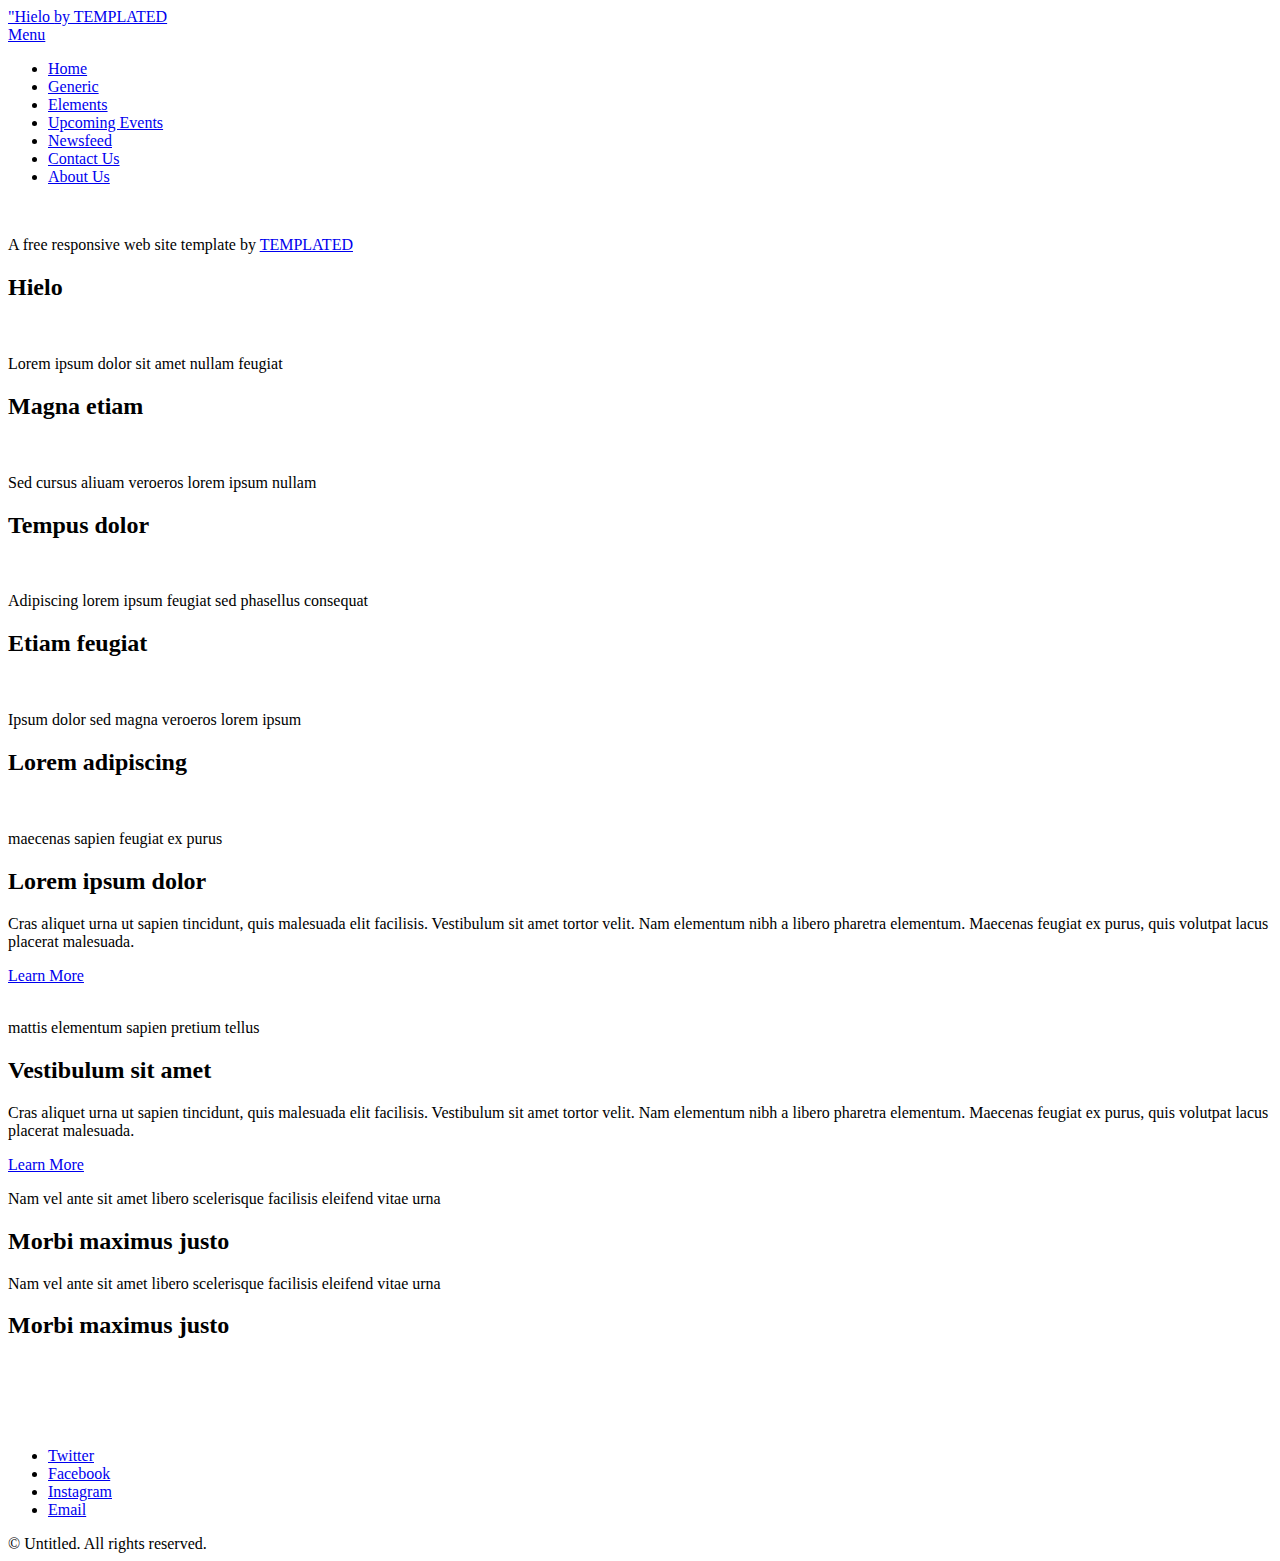
==== index.html @ 990fd230 "Add files via upload" ====
<!DOCTYPE HTML>
<html>
	<head>
		<title>E Cell Nita</title>
		<meta charset="utf-8" />
		<meta name="viewport" content="width=device-width, initial-scale=1" />
		<link rel="stylesheet" href="assets/css/main.css" />
		<link rel="shortcut icon" href="icon.png" >
	</head>
	<body>

		<!-- Header -->
			<header id="header" class="alt">
				<div class="logo"><a href="index.html"><img src="images/logo.png" alt="" />"Hielo <span>by TEMPLATED</span></a></div>
				<a href="#menu">Menu</a>
			</header>

		<!-- Nav -->
			<nav id="menu">
				<ul class="links">
					<li><a href="index.html">Home</a></li>
					<li><a href="generic.html">Generic</a></li>
					<li><a href="elements.html">Elements</a></li>
					<li><a href="events.html">Upcoming Events</a></li>
					<li><a href="generic.html">Newsfeed</a></li>
					<li><a href="generic.html">Contact Us</a></li>
					<li><a href="generic.html">About Us</a></li>
					
				</ul>
			</nav>

		<!-- Banner -->
			<section class="banner full">
				<article>
					<img src="images/slide01.jpg" alt="" />
					<div class="inner">
						<header>
							<p>A free responsive web site template by <a href="https://templated.co">TEMPLATED</a></p>
							<h2>Hielo</h2>
						</header>
					</div>
				</article>
				<article>
					<img src="images/slide02.jpg" alt="" />
					<div class="inner">
						<header>
							<p>Lorem ipsum dolor sit amet nullam feugiat</p>
							<h2>Magna etiam</h2>
						</header>
					</div>
				</article>
				<article>
					<img src="images/slide03.jpg"  alt="" />
					<div class="inner">
						<header>
							<p>Sed cursus aliuam veroeros lorem ipsum nullam</p>
							<h2>Tempus dolor</h2>
						</header>
					</div>
				</article>
				<article>
					<img src="images/slide04.jpg"  alt="" />
					<div class="inner">
						<header>
							<p>Adipiscing lorem ipsum feugiat sed phasellus consequat</p>
							<h2>Etiam feugiat</h2>
						</header>
					</div>
				</article>
				<article>
					<img src="images/slide05.jpg"  alt="" />
					<div class="inner">
						<header>
							<p>Ipsum dolor sed magna veroeros lorem ipsum</p>
							<h2>Lorem adipiscing</h2>
						</header>
					</div>
				</article>
			</section>

		<!-- One -->
			<section id="one" class="wrapper style2">
				<div class="inner">
					<div class="grid-style">

						<div>
							<div class="box">
								<div class="image fit">
									<img src="images/pic02.jpg" alt="" />
								</div>
								<div class="content">
									<header class="align-center">
										<p>maecenas sapien feugiat ex purus</p>
										<h2>Lorem ipsum dolor</h2>
									</header>
									<p> Cras aliquet urna ut sapien tincidunt, quis malesuada elit facilisis. Vestibulum sit amet tortor velit. Nam elementum nibh a libero pharetra elementum. Maecenas feugiat ex purus, quis volutpat lacus placerat malesuada.</p>
									<footer class="align-center">
										<a href="#" class="button alt">Learn More</a>
									</footer>
								</div>
							</div>
						</div>

						<div>
							<div class="box">
								<div class="image fit">
									<img src="images/pic03.jpg" alt="" />
								</div>
								<div class="content">
									<header class="align-center">
										<p>mattis elementum sapien pretium tellus</p>
										<h2>Vestibulum sit amet</h2>
									</header>
									<p> Cras aliquet urna ut sapien tincidunt, quis malesuada elit facilisis. Vestibulum sit amet tortor velit. Nam elementum nibh a libero pharetra elementum. Maecenas feugiat ex purus, quis volutpat lacus placerat malesuada.</p>
									<footer class="align-center">
										<a href="#" class="button alt">Learn More</a>
									</footer>
								</div>
							</div>
						</div>

					</div>
				</div>
			</section>

		<!-- Two -->
			<section id="two" class="wrapper style3">
				<div class="inner">
					<header class="align-center">
						<p>Nam vel ante sit amet libero scelerisque facilisis eleifend vitae urna</p>
						<h2>Morbi maximus justo</h2>
					</header>
				</div>
			</section>

		<!-- Three -->
			<section id="three" class="wrapper style2">
				<div class="inner">
					<header class="align-center">
						<p class="special">Nam vel ante sit amet libero scelerisque facilisis eleifend vitae urna</p>
						<h2>Morbi maximus justo</h2>
					</header>
					<div class="gallery">
						<div>
							<div class="image fit">
								<a href="#"><img src="images/pic01.jpg" alt="" /></a>
							</div>
						</div>
						<div>
							<div class="image fit">
								<a href="#"><img src="images/pic02.jpg" alt="" /></a>
							</div>
						</div>
						<div>
							<div class="image fit">
								<a href="#"><img src="images/pic03.jpg" alt="" /></a>
							</div>
						</div>
						<div>
							<div class="image fit">
								<a href="#"><img src="images/pic04.jpg" alt="" /></a>
							</div>
						</div>
					</div>
				</div>
			</section>


		<!-- Footer -->
			<footer id="footer">
				<div class="container">
					<ul class="icons">
						<li><a href="#" class="icon fa-twitter"><span class="label">Twitter</span></a></li>
						<li><a href="#" class="icon fa-facebook"><span class="label">Facebook</span></a></li>
						<li><a href="#" class="icon fa-instagram"><span class="label">Instagram</span></a></li>
						<li><a href="#" class="icon fa-envelope-o"><span class="label">Email</span></a></li>
					</ul>
				</div>
				<div class="copyright">
					&copy; Untitled. All rights reserved.
				</div>
			</footer>

		<!-- Scripts -->
			<script src="assets/js/jquery.min.js"></script>
			<script src="assets/js/jquery.scrollex.min.js"></script>
			<script src="assets/js/skel.min.js"></script>
			<script src="assets/js/util.js"></script>
			<script src="assets/js/main.js"></script>

	</body>
</html>
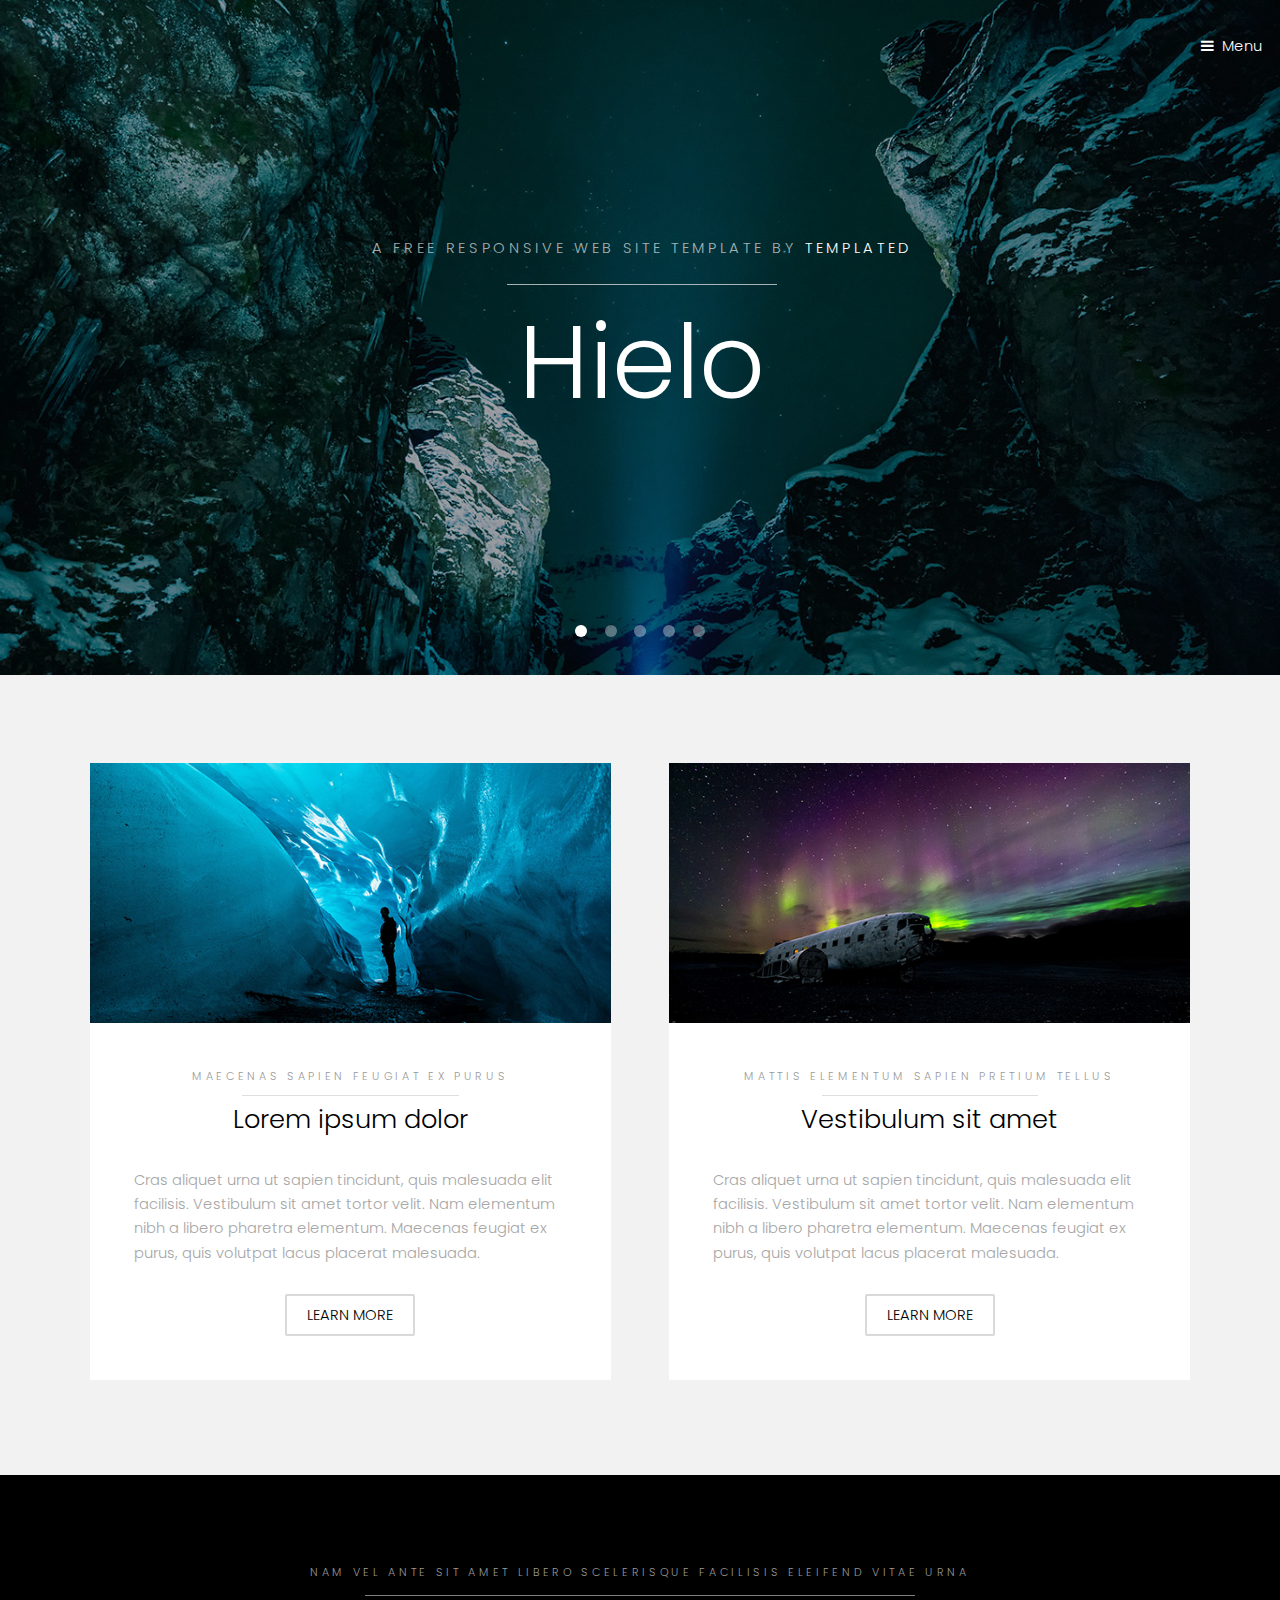
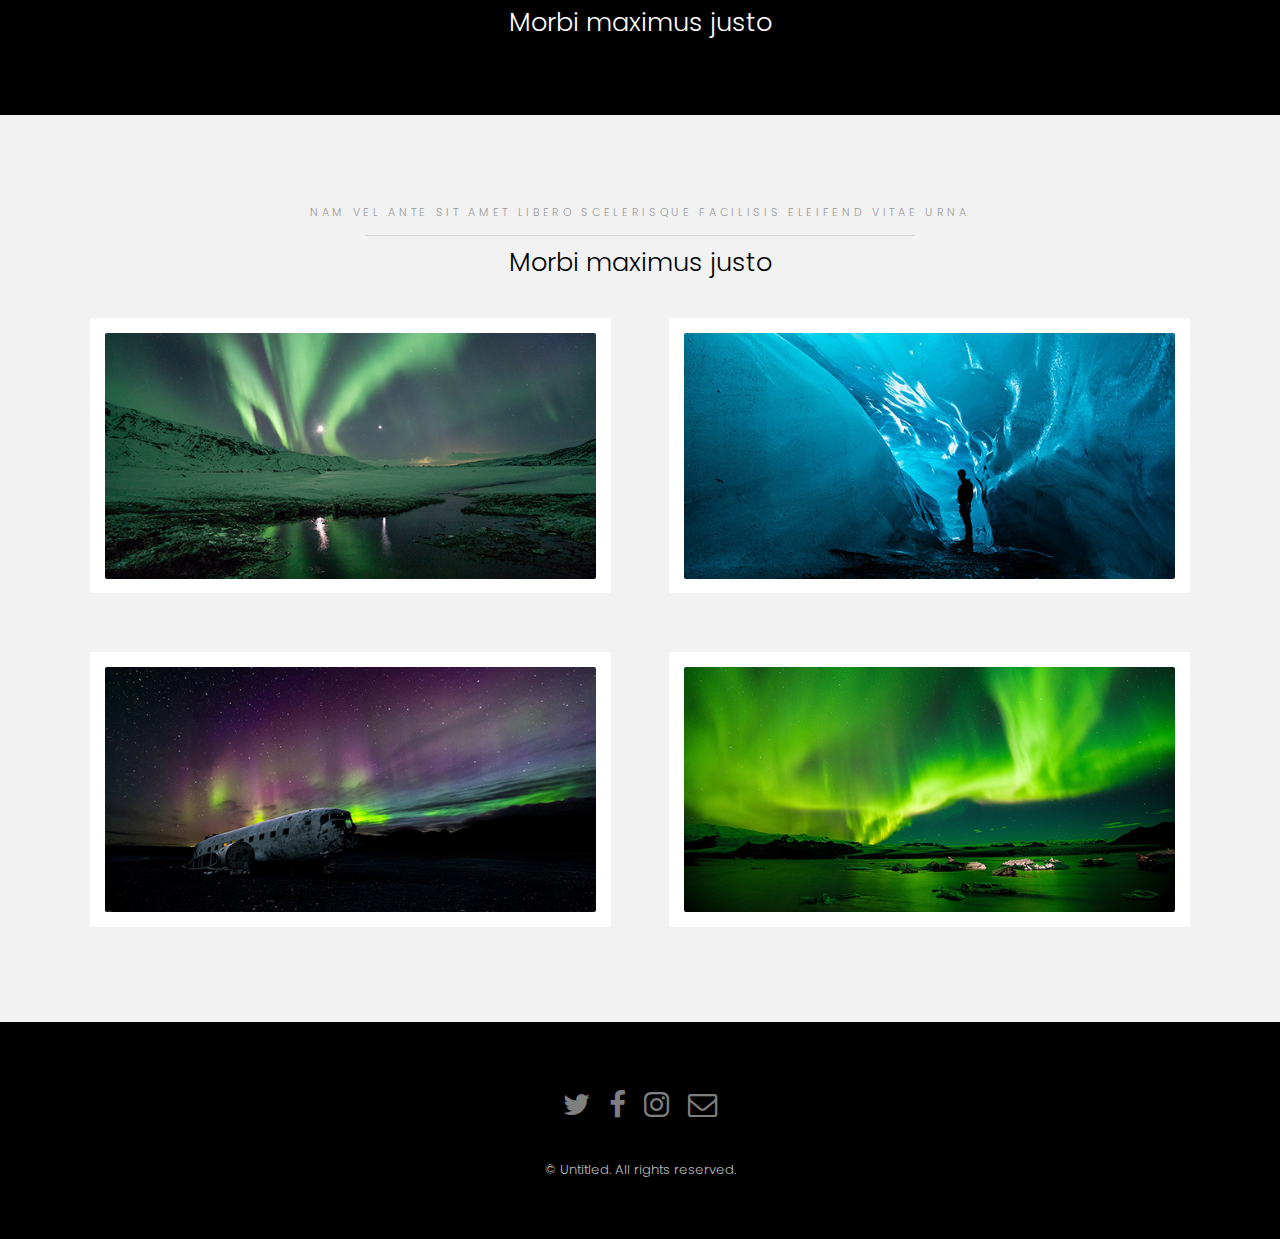
==== commit 807a1ed6: "Added html pages" ====
--- a/index.html
+++ b/index.html
@@ -11,7 +11,6 @@
 
 		<!-- Header -->
 			<header id="header" class="alt">
-				<div class="logo"><a href="index.html"><img src="images/logo.png" alt="" />"Hielo <span>by TEMPLATED</span></a></div>
 				<a href="#menu">Menu</a>
 			</header>
 
@@ -19,12 +18,9 @@
 			<nav id="menu">
 				<ul class="links">
 					<li><a href="index.html">Home</a></li>
-					<li><a href="generic.html">Generic</a></li>
-					<li><a href="elements.html">Elements</a></li>
-					<li><a href="events.html">Upcoming Events</a></li>
-					<li><a href="generic.html">Newsfeed</a></li>
-					<li><a href="generic.html">Contact Us</a></li>
-					<li><a href="generic.html">About Us</a></li>
+					<li><a href="events.html">Events</a></li>
+					<li><a href="news.html">Newsfeed</a></li>
+					<li><a href="team.html">About Us</a></li>
 					
 				</ul>
 			</nav>
--- a/assets/css/main.css
+++ b/assets/css/main.css
@@ -0,0 +1,4311 @@
+@charset "UTF-8";
+@import url(font-awesome.min.css);
+@import url("https://fonts.googleapis.com/css?family=Poppins:300,400,500,600,700");
+
+/*
+	Hielo by TEMPLATED
+	templated.co @templatedco
+	Released for free under the Creative Commons Attribution 3.0 license (templated.co/license)
+*/
+
+/* Reset */
+
+	html, body, div, span, applet, object, iframe, h1, h2, h3, h4, h5, h6, p, blockquote, pre, a, abbr, acronym, address, big, cite, code, del, dfn, em, img, ins, kbd, q, s, samp, small, strike, strong, sub, sup, tt, var, b, u, i, center, dl, dt, dd, ol, ul, li, fieldset, form, label, legend, table, caption, tbody, tfoot, thead, tr, th, td, article, aside, canvas, details, embed, figure, figcaption, footer, header, hgroup, menu, nav, output, ruby, section, summary, time, mark, audio, video {
+		margin: 0;
+		padding: 0;
+		border: 0;
+		font-size: 100%;
+		font: inherit;
+		vertical-align: baseline;
+	}
+
+	article, aside, details, figcaption, figure, footer, header, hgroup, menu, nav, section {
+		display: block;
+	}
+
+	body {
+		line-height: 1;
+	}
+
+	ol, ul {
+		list-style: none;
+	}
+
+	blockquote, q {
+		quotes: none;
+	}
+
+	blockquote:before, blockquote:after, q:before, q:after {
+		content: '';
+		content: none;
+	}
+
+	table {
+		border-collapse: collapse;
+		border-spacing: 0;
+	}
+
+	body {
+		-webkit-text-size-adjust: none;
+	}
+
+/* Box Model */
+
+	*, *:before, *:after {
+		-moz-box-sizing: border-box;
+		-webkit-box-sizing: border-box;
+		box-sizing: border-box;
+	}
+
+/* Containers */
+
+	.container {
+		margin-left: auto;
+		margin-right: auto;
+	}
+
+	.container.\31 25\25 {
+		width: 100%;
+		max-width: 100rem;
+		min-width: 80rem;
+	}
+
+	.container.\37 5\25 {
+		width: 60rem;
+	}
+
+	.container.\35 0\25 {
+		width: 40rem;
+	}
+
+	.container.\32 5\25 {
+		width: 20rem;
+	}
+
+	.container {
+		width: 80rem;
+	}
+
+	@media screen and (max-width: 1680px) {
+
+		.container.\31 25\25 {
+			width: 100%;
+			max-width: 100rem;
+			min-width: 80rem;
+		}
+
+		.container.\37 5\25 {
+			width: 60rem;
+		}
+
+		.container.\35 0\25 {
+			width: 40rem;
+		}
+
+		.container.\32 5\25 {
+			width: 20rem;
+		}
+
+		.container {
+			width: 80rem;
+		}
+
+	}
+
+	@media screen and (max-width: 1280px) {
+
+		.container.\31 25\25 {
+			width: 100%;
+			max-width: 81.25rem;
+			min-width: 65rem;
+		}
+
+		.container.\37 5\25 {
+			width: 48.75rem;
+		}
+
+		.container.\35 0\25 {
+			width: 32.5rem;
+		}
+
+		.container.\32 5\25 {
+			width: 16.25rem;
+		}
+
+		.container {
+			width: 65rem;
+		}
+
+	}
+
+	@media screen and (max-width: 980px) {
+
+		.container.\31 25\25 {
+			width: 100%;
+			max-width: 112.5%;
+			min-width: 90%;
+		}
+
+		.container.\37 5\25 {
+			width: 67.5%;
+		}
+
+		.container.\35 0\25 {
+			width: 45%;
+		}
+
+		.container.\32 5\25 {
+			width: 22.5%;
+		}
+
+		.container {
+			width: 90%;
+		}
+
+	}
+
+	@media screen and (max-width: 736px) {
+
+		.container.\31 25\25 {
+			width: 100%;
+			max-width: 112.5%;
+			min-width: 90%;
+		}
+
+		.container.\37 5\25 {
+			width: 67.5%;
+		}
+
+		.container.\35 0\25 {
+			width: 45%;
+		}
+
+		.container.\32 5\25 {
+			width: 22.5%;
+		}
+
+		.container {
+			width: 90% !important;
+		}
+
+	}
+
+	@media screen and (max-width: 480px) {
+
+		.container.\31 25\25 {
+			width: 100%;
+			max-width: 112.5%;
+			min-width: 90%;
+		}
+
+		.container.\37 5\25 {
+			width: 67.5%;
+		}
+
+		.container.\35 0\25 {
+			width: 45%;
+		}
+
+		.container.\32 5\25 {
+			width: 22.5%;
+		}
+
+		.container {
+			width: 90% !important;
+		}
+
+	}
+
+/* Grid */
+
+	.row {
+		border-bottom: solid 1px transparent;
+		-moz-box-sizing: border-box;
+		-webkit-box-sizing: border-box;
+		box-sizing: border-box;
+	}
+
+	.row > * {
+		float: left;
+		-moz-box-sizing: border-box;
+		-webkit-box-sizing: border-box;
+		box-sizing: border-box;
+	}
+
+	.row:after, .row:before {
+		content: '';
+		display: block;
+		clear: both;
+		height: 0;
+	}
+
+	.row.uniform > * > :first-child {
+		margin-top: 0;
+	}
+
+	.row.uniform > * > :last-child {
+		margin-bottom: 0;
+	}
+
+	.row.\30 \25 > * {
+		padding: 0 0 0 0rem;
+	}
+
+	.row.\30 \25 {
+		margin: 0 0 -1px 0rem;
+	}
+
+	.row.uniform.\30 \25 > * {
+		padding: 0rem 0 0 0rem;
+	}
+
+	.row.uniform.\30 \25 {
+		margin: 0rem 0 -1px 0rem;
+	}
+
+	.row > * {
+		padding: 0 0 0 2rem;
+	}
+
+	.row {
+		margin: 0 0 -1px -2rem;
+	}
+
+	.row.uniform > * {
+		padding: 2rem 0 0 2rem;
+	}
+
+	.row.uniform {
+		margin: -2rem 0 -1px -2rem;
+	}
+
+	.row.\32 00\25 > * {
+		padding: 0 0 0 4rem;
+	}
+
+	.row.\32 00\25 {
+		margin: 0 0 -1px -4rem;
+	}
+
+	.row.uniform.\32 00\25 > * {
+		padding: 4rem 0 0 4rem;
+	}
+
+	.row.uniform.\32 00\25 {
+		margin: -4rem 0 -1px -4rem;
+	}
+
+	.row.\31 50\25 > * {
+		padding: 0 0 0 3rem;
+	}
+
+	.row.\31 50\25 {
+		margin: 0 0 -1px -3rem;
+	}
+
+	.row.uniform.\31 50\25 > * {
+		padding: 3rem 0 0 3rem;
+	}
+
+	.row.uniform.\31 50\25 {
+		margin: -3rem 0 -1px -3rem;
+	}
+
+	.row.\35 0\25 > * {
+		padding: 0 0 0 1rem;
+	}
+
+	.row.\35 0\25 {
+		margin: 0 0 -1px -1rem;
+	}
+
+	.row.uniform.\35 0\25 > * {
+		padding: 1rem 0 0 1rem;
+	}
+
+	.row.uniform.\35 0\25 {
+		margin: -1rem 0 -1px -1rem;
+	}
+
+	.row.\32 5\25 > * {
+		padding: 0 0 0 0.5rem;
+	}
+
+	.row.\32 5\25 {
+		margin: 0 0 -1px -0.5rem;
+	}
+
+	.row.uniform.\32 5\25 > * {
+		padding: 0.5rem 0 0 0.5rem;
+	}
+
+	.row.uniform.\32 5\25 {
+		margin: -0.5rem 0 -1px -0.5rem;
+	}
+
+	.\31 2u, .\31 2u\24 {
+		width: 100%;
+		clear: none;
+		margin-left: 0;
+	}
+
+	.\31 1u, .\31 1u\24 {
+		width: 91.6666666667%;
+		clear: none;
+		margin-left: 0;
+	}
+
+	.\31 0u, .\31 0u\24 {
+		width: 83.3333333333%;
+		clear: none;
+		margin-left: 0;
+	}
+
+	.\39 u, .\39 u\24 {
+		width: 75%;
+		clear: none;
+		margin-left: 0;
+	}
+
+	.\38 u, .\38 u\24 {
+		width: 66.6666666667%;
+		clear: none;
+		margin-left: 0;
+	}
+
+	.\37 u, .\37 u\24 {
+		width: 58.3333333333%;
+		clear: none;
+		margin-left: 0;
+	}
+
+	.\36 u, .\36 u\24 {
+		width: 50%;
+		clear: none;
+		margin-left: 0;
+	}
+
+	.\35 u, .\35 u\24 {
+		width: 41.6666666667%;
+		clear: none;
+		margin-left: 0;
+	}
+
+	.\34 u, .\34 u\24 {
+		width: 33.3333333333%;
+		clear: none;
+		margin-left: 0;
+	}
+
+	.\33 u, .\33 u\24 {
+		width: 25%;
+		clear: none;
+		margin-left: 0;
+	}
+
+	.\32 u, .\32 u\24 {
+		width: 16.6666666667%;
+		clear: none;
+		margin-left: 0;
+	}
+
+	.\31 u, .\31 u\24 {
+		width: 8.3333333333%;
+		clear: none;
+		margin-left: 0;
+	}
+
+	.\31 2u\24 + *,
+	.\31 1u\24 + *,
+	.\31 0u\24 + *,
+	.\39 u\24 + *,
+	.\38 u\24 + *,
+	.\37 u\24 + *,
+	.\36 u\24 + *,
+	.\35 u\24 + *,
+	.\34 u\24 + *,
+	.\33 u\24 + *,
+	.\32 u\24 + *,
+	.\31 u\24 + * {
+		clear: left;
+	}
+
+	.\-11u {
+		margin-left: 91.66667%;
+	}
+
+	.\-10u {
+		margin-left: 83.33333%;
+	}
+
+	.\-9u {
+		margin-left: 75%;
+	}
+
+	.\-8u {
+		margin-left: 66.66667%;
+	}
+
+	.\-7u {
+		margin-left: 58.33333%;
+	}
+
+	.\-6u {
+		margin-left: 50%;
+	}
+
+	.\-5u {
+		margin-left: 41.66667%;
+	}
+
+	.\-4u {
+		margin-left: 33.33333%;
+	}
+
+	.\-3u {
+		margin-left: 25%;
+	}
+
+	.\-2u {
+		margin-left: 16.66667%;
+	}
+
+	.\-1u {
+		margin-left: 8.33333%;
+	}
+
+	@media screen and (max-width: 1680px) {
+
+		.row > * {
+			padding: 0 0 0 2rem;
+		}
+
+		.row {
+			margin: 0 0 -1px -2rem;
+		}
+
+		.row.uniform > * {
+			padding: 2rem 0 0 2rem;
+		}
+
+		.row.uniform {
+			margin: -2rem 0 -1px -2rem;
+		}
+
+		.row.\32 00\25 > * {
+			padding: 0 0 0 4rem;
+		}
+
+		.row.\32 00\25 {
+			margin: 0 0 -1px -4rem;
+		}
+
+		.row.uniform.\32 00\25 > * {
+			padding: 4rem 0 0 4rem;
+		}
+
+		.row.uniform.\32 00\25 {
+			margin: -4rem 0 -1px -4rem;
+		}
+
+		.row.\31 50\25 > * {
+			padding: 0 0 0 3rem;
+		}
+
+		.row.\31 50\25 {
+			margin: 0 0 -1px -3rem;
+		}
+
+		.row.uniform.\31 50\25 > * {
+			padding: 3rem 0 0 3rem;
+		}
+
+		.row.uniform.\31 50\25 {
+			margin: -3rem 0 -1px -3rem;
+		}
+
+		.row.\35 0\25 > * {
+			padding: 0 0 0 1rem;
+		}
+
+		.row.\35 0\25 {
+			margin: 0 0 -1px -1rem;
+		}
+
+		.row.uniform.\35 0\25 > * {
+			padding: 1rem 0 0 1rem;
+		}
+
+		.row.uniform.\35 0\25 {
+			margin: -1rem 0 -1px -1rem;
+		}
+
+		.row.\32 5\25 > * {
+			padding: 0 0 0 0.5rem;
+		}
+
+		.row.\32 5\25 {
+			margin: 0 0 -1px -0.5rem;
+		}
+
+		.row.uniform.\32 5\25 > * {
+			padding: 0.5rem 0 0 0.5rem;
+		}
+
+		.row.uniform.\32 5\25 {
+			margin: -0.5rem 0 -1px -0.5rem;
+		}
+
+		.\31 2u\28xlarge\29, .\31 2u\24\28xlarge\29 {
+			width: 100%;
+			clear: none;
+			margin-left: 0;
+		}
+
+		.\31 1u\28xlarge\29, .\31 1u\24\28xlarge\29 {
+			width: 91.6666666667%;
+			clear: none;
+			margin-left: 0;
+		}
+
+		.\31 0u\28xlarge\29, .\31 0u\24\28xlarge\29 {
+			width: 83.3333333333%;
+			clear: none;
+			margin-left: 0;
+		}
+
+		.\39 u\28xlarge\29, .\39 u\24\28xlarge\29 {
+			width: 75%;
+			clear: none;
+			margin-left: 0;
+		}
+
+		.\38 u\28xlarge\29, .\38 u\24\28xlarge\29 {
+			width: 66.6666666667%;
+			clear: none;
+			margin-left: 0;
+		}
+
+		.\37 u\28xlarge\29, .\37 u\24\28xlarge\29 {
+			width: 58.3333333333%;
+			clear: none;
+			margin-left: 0;
+		}
+
+		.\36 u\28xlarge\29, .\36 u\24\28xlarge\29 {
+			width: 50%;
+			clear: none;
+			margin-left: 0;
+		}
+
+		.\35 u\28xlarge\29, .\35 u\24\28xlarge\29 {
+			width: 41.6666666667%;
+			clear: none;
+			margin-left: 0;
+		}
+
+		.\34 u\28xlarge\29, .\34 u\24\28xlarge\29 {
+			width: 33.3333333333%;
+			clear: none;
+			margin-left: 0;
+		}
+
+		.\33 u\28xlarge\29, .\33 u\24\28xlarge\29 {
+			width: 25%;
+			clear: none;
+			margin-left: 0;
+		}
+
+		.\32 u\28xlarge\29, .\32 u\24\28xlarge\29 {
+			width: 16.6666666667%;
+			clear: none;
+			margin-left: 0;
+		}
+
+		.\31 u\28xlarge\29, .\31 u\24\28xlarge\29 {
+			width: 8.3333333333%;
+			clear: none;
+			margin-left: 0;
+		}
+
+		.\31 2u\24\28xlarge\29 + *,
+		.\31 1u\24\28xlarge\29 + *,
+		.\31 0u\24\28xlarge\29 + *,
+		.\39 u\24\28xlarge\29 + *,
+		.\38 u\24\28xlarge\29 + *,
+		.\37 u\24\28xlarge\29 + *,
+		.\36 u\24\28xlarge\29 + *,
+		.\35 u\24\28xlarge\29 + *,
+		.\34 u\24\28xlarge\29 + *,
+		.\33 u\24\28xlarge\29 + *,
+		.\32 u\24\28xlarge\29 + *,
+		.\31 u\24\28xlarge\29 + * {
+			clear: left;
+		}
+
+		.\-11u\28xlarge\29 {
+			margin-left: 91.66667%;
+		}
+
+		.\-10u\28xlarge\29 {
+			margin-left: 83.33333%;
+		}
+
+		.\-9u\28xlarge\29 {
+			margin-left: 75%;
+		}
+
+		.\-8u\28xlarge\29 {
+			margin-left: 66.66667%;
+		}
+
+		.\-7u\28xlarge\29 {
+			margin-left: 58.33333%;
+		}
+
+		.\-6u\28xlarge\29 {
+			margin-left: 50%;
+		}
+
+		.\-5u\28xlarge\29 {
+			margin-left: 41.66667%;
+		}
+
+		.\-4u\28xlarge\29 {
+			margin-left: 33.33333%;
+		}
+
+		.\-3u\28xlarge\29 {
+			margin-left: 25%;
+		}
+
+		.\-2u\28xlarge\29 {
+			margin-left: 16.66667%;
+		}
+
+		.\-1u\28xlarge\29 {
+			margin-left: 8.33333%;
+		}
+
+	}
+
+	@media screen and (max-width: 1280px) {
+
+		.row > * {
+			padding: 0 0 0 1.5rem;
+		}
+
+		.row {
+			margin: 0 0 -1px -1.5rem;
+		}
+
+		.row.uniform > * {
+			padding: 1.5rem 0 0 1.5rem;
+		}
+
+		.row.uniform {
+			margin: -1.5rem 0 -1px -1.5rem;
+		}
+
+		.row.\32 00\25 > * {
+			padding: 0 0 0 3rem;
+		}
+
+		.row.\32 00\25 {
+			margin: 0 0 -1px -3rem;
+		}
+
+		.row.uniform.\32 00\25 > * {
+			padding: 3rem 0 0 3rem;
+		}
+
+		.row.uniform.\32 00\25 {
+			margin: -3rem 0 -1px -3rem;
+		}
+
+		.row.\31 50\25 > * {
+			padding: 0 0 0 2.25rem;
+		}
+
+		.row.\31 50\25 {
+			margin: 0 0 -1px -2.25rem;
+		}
+
+		.row.uniform.\31 50\25 > * {
+			padding: 2.25rem 0 0 2.25rem;
+		}
+
+		.row.uniform.\31 50\25 {
+			margin: -2.25rem 0 -1px -2.25rem;
+		}
+
+		.row.\35 0\25 > * {
+			padding: 0 0 0 0.75rem;
+		}
+
+		.row.\35 0\25 {
+			margin: 0 0 -1px -0.75rem;
+		}
+
+		.row.uniform.\35 0\25 > * {
+			padding: 0.75rem 0 0 0.75rem;
+		}
+
+		.row.uniform.\35 0\25 {
+			margin: -0.75rem 0 -1px -0.75rem;
+		}
+
+		.row.\32 5\25 > * {
+			padding: 0 0 0 0.375rem;
+		}
+
+		.row.\32 5\25 {
+			margin: 0 0 -1px -0.375rem;
+		}
+
+		.row.uniform.\32 5\25 > * {
+			padding: 0.375rem 0 0 0.375rem;
+		}
+
+		.row.uniform.\32 5\25 {
+			margin: -0.375rem 0 -1px -0.375rem;
+		}
+
+		.\31 2u\28large\29, .\31 2u\24\28large\29 {
+			width: 100%;
+			clear: none;
+			margin-left: 0;
+		}
+
+		.\31 1u\28large\29, .\31 1u\24\28large\29 {
+			width: 91.6666666667%;
+			clear: none;
+			margin-left: 0;
+		}
+
+		.\31 0u\28large\29, .\31 0u\24\28large\29 {
+			width: 83.3333333333%;
+			clear: none;
+			margin-left: 0;
+		}
+
+		.\39 u\28large\29, .\39 u\24\28large\29 {
+			width: 75%;
+			clear: none;
+			margin-left: 0;
+		}
+
+		.\38 u\28large\29, .\38 u\24\28large\29 {
+			width: 66.6666666667%;
+			clear: none;
+			margin-left: 0;
+		}
+
+		.\37 u\28large\29, .\37 u\24\28large\29 {
+			width: 58.3333333333%;
+			clear: none;
+			margin-left: 0;
+		}
+
+		.\36 u\28large\29, .\36 u\24\28large\29 {
+			width: 50%;
+			clear: none;
+			margin-left: 0;
+		}
+
+		.\35 u\28large\29, .\35 u\24\28large\29 {
+			width: 41.6666666667%;
+			clear: none;
+			margin-left: 0;
+		}
+
+		.\34 u\28large\29, .\34 u\24\28large\29 {
+			width: 33.3333333333%;
+			clear: none;
+			margin-left: 0;
+		}
+
+		.\33 u\28large\29, .\33 u\24\28large\29 {
+			width: 25%;
+			clear: none;
+			margin-left: 0;
+		}
+
+		.\32 u\28large\29, .\32 u\24\28large\29 {
+			width: 16.6666666667%;
+			clear: none;
+			margin-left: 0;
+		}
+
+		.\31 u\28large\29, .\31 u\24\28large\29 {
+			width: 8.3333333333%;
+			clear: none;
+			margin-left: 0;
+		}
+
+		.\31 2u\24\28large\29 + *,
+		.\31 1u\24\28large\29 + *,
+		.\31 0u\24\28large\29 + *,
+		.\39 u\24\28large\29 + *,
+		.\38 u\24\28large\29 + *,
+		.\37 u\24\28large\29 + *,
+		.\36 u\24\28large\29 + *,
+		.\35 u\24\28large\29 + *,
+		.\34 u\24\28large\29 + *,
+		.\33 u\24\28large\29 + *,
+		.\32 u\24\28large\29 + *,
+		.\31 u\24\28large\29 + * {
+			clear: left;
+		}
+
+		.\-11u\28large\29 {
+			margin-left: 91.66667%;
+		}
+
+		.\-10u\28large\29 {
+			margin-left: 83.33333%;
+		}
+
+		.\-9u\28large\29 {
+			margin-left: 75%;
+		}
+
+		.\-8u\28large\29 {
+			margin-left: 66.66667%;
+		}
+
+		.\-7u\28large\29 {
+			margin-left: 58.33333%;
+		}
+
+		.\-6u\28large\29 {
+			margin-left: 50%;
+		}
+
+		.\-5u\28large\29 {
+			margin-left: 41.66667%;
+		}
+
+		.\-4u\28large\29 {
+			margin-left: 33.33333%;
+		}
+
+		.\-3u\28large\29 {
+			margin-left: 25%;
+		}
+
+		.\-2u\28large\29 {
+			margin-left: 16.66667%;
+		}
+
+		.\-1u\28large\29 {
+			margin-left: 8.33333%;
+		}
+
+	}
+
+	@media screen and (max-width: 980px) {
+
+		.row > * {
+			padding: 0 0 0 1.5rem;
+		}
+
+		.row {
+			margin: 0 0 -1px -1.5rem;
+		}
+
+		.row.uniform > * {
+			padding: 1.5rem 0 0 1.5rem;
+		}
+
+		.row.uniform {
+			margin: -1.5rem 0 -1px -1.5rem;
+		}
+
+		.row.\32 00\25 > * {
+			padding: 0 0 0 3rem;
+		}
+
+		.row.\32 00\25 {
+			margin: 0 0 -1px -3rem;
+		}
+
+		.row.uniform.\32 00\25 > * {
+			padding: 3rem 0 0 3rem;
+		}
+
+		.row.uniform.\32 00\25 {
+			margin: -3rem 0 -1px -3rem;
+		}
+
+		.row.\31 50\25 > * {
+			padding: 0 0 0 2.25rem;
+		}
+
+		.row.\31 50\25 {
+			margin: 0 0 -1px -2.25rem;
+		}
+
+		.row.uniform.\31 50\25 > * {
+			padding: 2.25rem 0 0 2.25rem;
+		}
+
+		.row.uniform.\31 50\25 {
+			margin: -2.25rem 0 -1px -2.25rem;
+		}
+
+		.row.\35 0\25 > * {
+			padding: 0 0 0 0.75rem;
+		}
+
+		.row.\35 0\25 {
+			margin: 0 0 -1px -0.75rem;
+		}
+
+		.row.uniform.\35 0\25 > * {
+			padding: 0.75rem 0 0 0.75rem;
+		}
+
+		.row.uniform.\35 0\25 {
+			margin: -0.75rem 0 -1px -0.75rem;
+		}
+
+		.row.\32 5\25 > * {
+			padding: 0 0 0 0.375rem;
+		}
+
+		.row.\32 5\25 {
+			margin: 0 0 -1px -0.375rem;
+		}
+
+		.row.uniform.\32 5\25 > * {
+			padding: 0.375rem 0 0 0.375rem;
+		}
+
+		.row.uniform.\32 5\25 {
+			margin: -0.375rem 0 -1px -0.375rem;
+		}
+
+		.\31 2u\28medium\29, .\31 2u\24\28medium\29 {
+			width: 100%;
+			clear: none;
+			margin-left: 0;
+		}
+
+		.\31 1u\28medium\29, .\31 1u\24\28medium\29 {
+			width: 91.6666666667%;
+			clear: none;
+			margin-left: 0;
+		}
+
+		.\31 0u\28medium\29, .\31 0u\24\28medium\29 {
+			width: 83.3333333333%;
+			clear: none;
+			margin-left: 0;
+		}
+
+		.\39 u\28medium\29, .\39 u\24\28medium\29 {
+			width: 75%;
+			clear: none;
+			margin-left: 0;
+		}
+
+		.\38 u\28medium\29, .\38 u\24\28medium\29 {
+			width: 66.6666666667%;
+			clear: none;
+			margin-left: 0;
+		}
+
+		.\37 u\28medium\29, .\37 u\24\28medium\29 {
+			width: 58.3333333333%;
+			clear: none;
+			margin-left: 0;
+		}
+
+		.\36 u\28medium\29, .\36 u\24\28medium\29 {
+			width: 50%;
+			clear: none;
+			margin-left: 0;
+		}
+
+		.\35 u\28medium\29, .\35 u\24\28medium\29 {
+			width: 41.6666666667%;
+			clear: none;
+			margin-left: 0;
+		}
+
+		.\34 u\28medium\29, .\34 u\24\28medium\29 {
+			width: 33.3333333333%;
+			clear: none;
+			margin-left: 0;
+		}
+
+		.\33 u\28medium\29, .\33 u\24\28medium\29 {
+			width: 25%;
+			clear: none;
+			margin-left: 0;
+		}
+
+		.\32 u\28medium\29, .\32 u\24\28medium\29 {
+			width: 16.6666666667%;
+			clear: none;
+			margin-left: 0;
+		}
+
+		.\31 u\28medium\29, .\31 u\24\28medium\29 {
+			width: 8.3333333333%;
+			clear: none;
+			margin-left: 0;
+		}
+
+		.\31 2u\24\28medium\29 + *,
+		.\31 1u\24\28medium\29 + *,
+		.\31 0u\24\28medium\29 + *,
+		.\39 u\24\28medium\29 + *,
+		.\38 u\24\28medium\29 + *,
+		.\37 u\24\28medium\29 + *,
+		.\36 u\24\28medium\29 + *,
+		.\35 u\24\28medium\29 + *,
+		.\34 u\24\28medium\29 + *,
+		.\33 u\24\28medium\29 + *,
+		.\32 u\24\28medium\29 + *,
+		.\31 u\24\28medium\29 + * {
+			clear: left;
+		}
+
+		.\-11u\28medium\29 {
+			margin-left: 91.66667%;
+		}
+
+		.\-10u\28medium\29 {
+			margin-left: 83.33333%;
+		}
+
+		.\-9u\28medium\29 {
+			margin-left: 75%;
+		}
+
+		.\-8u\28medium\29 {
+			margin-left: 66.66667%;
+		}
+
+		.\-7u\28medium\29 {
+			margin-left: 58.33333%;
+		}
+
+		.\-6u\28medium\29 {
+			margin-left: 50%;
+		}
+
+		.\-5u\28medium\29 {
+			margin-left: 41.66667%;
+		}
+
+		.\-4u\28medium\29 {
+			margin-left: 33.33333%;
+		}
+
+		.\-3u\28medium\29 {
+			margin-left: 25%;
+		}
+
+		.\-2u\28medium\29 {
+			margin-left: 16.66667%;
+		}
+
+		.\-1u\28medium\29 {
+			margin-left: 8.33333%;
+		}
+
+	}
+
+	@media screen and (max-width: 736px) {
+
+		.row > * {
+			padding: 0 0 0 1.25rem;
+		}
+
+		.row {
+			margin: 0 0 -1px -1.25rem;
+		}
+
+		.row.uniform > * {
+			padding: 1.25rem 0 0 1.25rem;
+		}
+
+		.row.uniform {
+			margin: -1.25rem 0 -1px -1.25rem;
+		}
+
+		.row.\32 00\25 > * {
+			padding: 0 0 0 2.5rem;
+		}
+
+		.row.\32 00\25 {
+			margin: 0 0 -1px -2.5rem;
+		}
+
+		.row.uniform.\32 00\25 > * {
+			padding: 2.5rem 0 0 2.5rem;
+		}
+
+		.row.uniform.\32 00\25 {
+			margin: -2.5rem 0 -1px -2.5rem;
+		}
+
+		.row.\31 50\25 > * {
+			padding: 0 0 0 1.875rem;
+		}
+
+		.row.\31 50\25 {
+			margin: 0 0 -1px -1.875rem;
+		}
+
+		.row.uniform.\31 50\25 > * {
+			padding: 1.875rem 0 0 1.875rem;
+		}
+
+		.row.uniform.\31 50\25 {
+			margin: -1.875rem 0 -1px -1.875rem;
+		}
+
+		.row.\35 0\25 > * {
+			padding: 0 0 0 0.625rem;
+		}
+
+		.row.\35 0\25 {
+			margin: 0 0 -1px -0.625rem;
+		}
+
+		.row.uniform.\35 0\25 > * {
+			padding: 0.625rem 0 0 0.625rem;
+		}
+
+		.row.uniform.\35 0\25 {
+			margin: -0.625rem 0 -1px -0.625rem;
+		}
+
+		.row.\32 5\25 > * {
+			padding: 0 0 0 0.3125rem;
+		}
+
+		.row.\32 5\25 {
+			margin: 0 0 -1px -0.3125rem;
+		}
+
+		.row.uniform.\32 5\25 > * {
+			padding: 0.3125rem 0 0 0.3125rem;
+		}
+
+		.row.uniform.\32 5\25 {
+			margin: -0.3125rem 0 -1px -0.3125rem;
+		}
+
+		.\31 2u\28small\29, .\31 2u\24\28small\29 {
+			width: 100%;
+			clear: none;
+			margin-left: 0;
+		}
+
+		.\31 1u\28small\29, .\31 1u\24\28small\29 {
+			width: 91.6666666667%;
+			clear: none;
+			margin-left: 0;
+		}
+
+		.\31 0u\28small\29, .\31 0u\24\28small\29 {
+			width: 83.3333333333%;
+			clear: none;
+			margin-left: 0;
+		}
+
+		.\39 u\28small\29, .\39 u\24\28small\29 {
+			width: 75%;
+			clear: none;
+			margin-left: 0;
+		}
+
+		.\38 u\28small\29, .\38 u\24\28small\29 {
+			width: 66.6666666667%;
+			clear: none;
+			margin-left: 0;
+		}
+
+		.\37 u\28small\29, .\37 u\24\28small\29 {
+			width: 58.3333333333%;
+			clear: none;
+			margin-left: 0;
+		}
+
+		.\36 u\28small\29, .\36 u\24\28small\29 {
+			width: 50%;
+			clear: none;
+			margin-left: 0;
+		}
+
+		.\35 u\28small\29, .\35 u\24\28small\29 {
+			width: 41.6666666667%;
+			clear: none;
+			margin-left: 0;
+		}
+
+		.\34 u\28small\29, .\34 u\24\28small\29 {
+			width: 33.3333333333%;
+			clear: none;
+			margin-left: 0;
+		}
+
+		.\33 u\28small\29, .\33 u\24\28small\29 {
+			width: 25%;
+			clear: none;
+			margin-left: 0;
+		}
+
+		.\32 u\28small\29, .\32 u\24\28small\29 {
+			width: 16.6666666667%;
+			clear: none;
+			margin-left: 0;
+		}
+
+		.\31 u\28small\29, .\31 u\24\28small\29 {
+			width: 8.3333333333%;
+			clear: none;
+			margin-left: 0;
+		}
+
+		.\31 2u\24\28small\29 + *,
+		.\31 1u\24\28small\29 + *,
+		.\31 0u\24\28small\29 + *,
+		.\39 u\24\28small\29 + *,
+		.\38 u\24\28small\29 + *,
+		.\37 u\24\28small\29 + *,
+		.\36 u\24\28small\29 + *,
+		.\35 u\24\28small\29 + *,
+		.\34 u\24\28small\29 + *,
+		.\33 u\24\28small\29 + *,
+		.\32 u\24\28small\29 + *,
+		.\31 u\24\28small\29 + * {
+			clear: left;
+		}
+
+		.\-11u\28small\29 {
+			margin-left: 91.66667%;
+		}
+
+		.\-10u\28small\29 {
+			margin-left: 83.33333%;
+		}
+
+		.\-9u\28small\29 {
+			margin-left: 75%;
+		}
+
+		.\-8u\28small\29 {
+			margin-left: 66.66667%;
+		}
+
+		.\-7u\28small\29 {
+			margin-left: 58.33333%;
+		}
+
+		.\-6u\28small\29 {
+			margin-left: 50%;
+		}
+
+		.\-5u\28small\29 {
+			margin-left: 41.66667%;
+		}
+
+		.\-4u\28small\29 {
+			margin-left: 33.33333%;
+		}
+
+		.\-3u\28small\29 {
+			margin-left: 25%;
+		}
+
+		.\-2u\28small\29 {
+			margin-left: 16.66667%;
+		}
+
+		.\-1u\28small\29 {
+			margin-left: 8.33333%;
+		}
+
+	}
+
+	@media screen and (max-width: 480px) {
+
+		.row > * {
+			padding: 0 0 0 1.25rem;
+		}
+
+		.row {
+			margin: 0 0 -1px -1.25rem;
+		}
+
+		.row.uniform > * {
+			padding: 1.25rem 0 0 1.25rem;
+		}
+
+		.row.uniform {
+			margin: -1.25rem 0 -1px -1.25rem;
+		}
+
+		.row.\32 00\25 > * {
+			padding: 0 0 0 2.5rem;
+		}
+
+		.row.\32 00\25 {
+			margin: 0 0 -1px -2.5rem;
+		}
+
+		.row.uniform.\32 00\25 > * {
+			padding: 2.5rem 0 0 2.5rem;
+		}
+
+		.row.uniform.\32 00\25 {
+			margin: -2.5rem 0 -1px -2.5rem;
+		}
+
+		.row.\31 50\25 > * {
+			padding: 0 0 0 1.875rem;
+		}
+
+		.row.\31 50\25 {
+			margin: 0 0 -1px -1.875rem;
+		}
+
+		.row.uniform.\31 50\25 > * {
+			padding: 1.875rem 0 0 1.875rem;
+		}
+
+		.row.uniform.\31 50\25 {
+			margin: -1.875rem 0 -1px -1.875rem;
+		}
+
+		.row.\35 0\25 > * {
+			padding: 0 0 0 0.625rem;
+		}
+
+		.row.\35 0\25 {
+			margin: 0 0 -1px -0.625rem;
+		}
+
+		.row.uniform.\35 0\25 > * {
+			padding: 0.625rem 0 0 0.625rem;
+		}
+
+		.row.uniform.\35 0\25 {
+			margin: -0.625rem 0 -1px -0.625rem;
+		}
+
+		.row.\32 5\25 > * {
+			padding: 0 0 0 0.3125rem;
+		}
+
+		.row.\32 5\25 {
+			margin: 0 0 -1px -0.3125rem;
+		}
+
+		.row.uniform.\32 5\25 > * {
+			padding: 0.3125rem 0 0 0.3125rem;
+		}
+
+		.row.uniform.\32 5\25 {
+			margin: -0.3125rem 0 -1px -0.3125rem;
+		}
+
+		.\31 2u\28xsmall\29, .\31 2u\24\28xsmall\29 {
+			width: 100%;
+			clear: none;
+			margin-left: 0;
+		}
+
+		.\31 1u\28xsmall\29, .\31 1u\24\28xsmall\29 {
+			width: 91.6666666667%;
+			clear: none;
+			margin-left: 0;
+		}
+
+		.\31 0u\28xsmall\29, .\31 0u\24\28xsmall\29 {
+			width: 83.3333333333%;
+			clear: none;
+			margin-left: 0;
+		}
+
+		.\39 u\28xsmall\29, .\39 u\24\28xsmall\29 {
+			width: 75%;
+			clear: none;
+			margin-left: 0;
+		}
+
+		.\38 u\28xsmall\29, .\38 u\24\28xsmall\29 {
+			width: 66.6666666667%;
+			clear: none;
+			margin-left: 0;
+		}
+
+		.\37 u\28xsmall\29, .\37 u\24\28xsmall\29 {
+			width: 58.3333333333%;
+			clear: none;
+			margin-left: 0;
+		}
+
+		.\36 u\28xsmall\29, .\36 u\24\28xsmall\29 {
+			width: 50%;
+			clear: none;
+			margin-left: 0;
+		}
+
+		.\35 u\28xsmall\29, .\35 u\24\28xsmall\29 {
+			width: 41.6666666667%;
+			clear: none;
+			margin-left: 0;
+		}
+
+		.\34 u\28xsmall\29, .\34 u\24\28xsmall\29 {
+			width: 33.3333333333%;
+			clear: none;
+			margin-left: 0;
+		}
+
+		.\33 u\28xsmall\29, .\33 u\24\28xsmall\29 {
+			width: 25%;
+			clear: none;
+			margin-left: 0;
+		}
+
+		.\32 u\28xsmall\29, .\32 u\24\28xsmall\29 {
+			width: 16.6666666667%;
+			clear: none;
+			margin-left: 0;
+		}
+
+		.\31 u\28xsmall\29, .\31 u\24\28xsmall\29 {
+			width: 8.3333333333%;
+			clear: none;
+			margin-left: 0;
+		}
+
+		.\31 2u\24\28xsmall\29 + *,
+		.\31 1u\24\28xsmall\29 + *,
+		.\31 0u\24\28xsmall\29 + *,
+		.\39 u\24\28xsmall\29 + *,
+		.\38 u\24\28xsmall\29 + *,
+		.\37 u\24\28xsmall\29 + *,
+		.\36 u\24\28xsmall\29 + *,
+		.\35 u\24\28xsmall\29 + *,
+		.\34 u\24\28xsmall\29 + *,
+		.\33 u\24\28xsmall\29 + *,
+		.\32 u\24\28xsmall\29 + *,
+		.\31 u\24\28xsmall\29 + * {
+			clear: left;
+		}
+
+		.\-11u\28xsmall\29 {
+			margin-left: 91.66667%;
+		}
+
+		.\-10u\28xsmall\29 {
+			margin-left: 83.33333%;
+		}
+
+		.\-9u\28xsmall\29 {
+			margin-left: 75%;
+		}
+
+		.\-8u\28xsmall\29 {
+			margin-left: 66.66667%;
+		}
+
+		.\-7u\28xsmall\29 {
+			margin-left: 58.33333%;
+		}
+
+		.\-6u\28xsmall\29 {
+			margin-left: 50%;
+		}
+
+		.\-5u\28xsmall\29 {
+			margin-left: 41.66667%;
+		}
+
+		.\-4u\28xsmall\29 {
+			margin-left: 33.33333%;
+		}
+
+		.\-3u\28xsmall\29 {
+			margin-left: 25%;
+		}
+
+		.\-2u\28xsmall\29 {
+			margin-left: 16.66667%;
+		}
+
+		.\-1u\28xsmall\29 {
+			margin-left: 8.33333%;
+		}
+
+	}
+
+/* Basic */
+
+	@-ms-viewport {
+		width: device-width;
+	}
+
+	body {
+		-ms-overflow-style: scrollbar;
+	}
+
+	@media screen and (max-width: 480px) {
+
+		html, body {
+			min-width: 320px;
+		}
+
+	}
+
+	body {
+		background: #fff;
+	}
+
+		body.is-loading *, body.is-loading *:before, body.is-loading *:after {
+			-moz-animation: none !important;
+			-webkit-animation: none !important;
+			-ms-animation: none !important;
+			animation: none !important;
+			-moz-transition: none !important;
+			-webkit-transition: none !important;
+			-ms-transition: none !important;
+			transition: none !important;
+		}
+
+/* Type */
+
+	html {
+		font-size: 13pt;
+	}
+
+		@media screen and (max-width: 1680px) {
+
+			html {
+				font-size: 11pt;
+			}
+
+		}
+
+		@media screen and (max-width: 1280px) {
+
+			html {
+				font-size: 11pt;
+			}
+
+		}
+
+		@media screen and (max-width: 980px) {
+
+			html {
+				font-size: 12pt;
+			}
+
+		}
+
+		@media screen and (max-width: 736px) {
+
+			html {
+				font-size: 12pt;
+			}
+
+		}
+
+		@media screen and (max-width: 480px) {
+
+			html {
+				font-size: 12pt;
+			}
+
+		}
+
+	body {
+		background-color: #fff;
+		color: #444;
+	}
+
+	body, input, select, textarea {
+		font-family: "Poppins", sans-serif;
+		font-weight: 300;
+		font-size: 1rem;
+		line-height: 1.65;
+	}
+
+	a {
+		text-decoration: underline;
+	}
+
+		a:hover {
+			text-decoration: none;
+		}
+
+	strong, b {
+		font-weight: 600;
+	}
+
+	em, i {
+		font-style: italic;
+	}
+
+	p {
+		margin: 0 0 2rem 0;
+	}
+
+		p.special {
+			text-transform: uppercase;
+			font-size: .75rem;
+			font-weight: 300;
+			margin: 0 0 .5rem 0;
+			padding: 0 0 1rem 0;
+			letter-spacing: .25rem;
+		}
+
+			p.special:after {
+				content: '';
+				position: absolute;
+				margin: auto;
+				right: 0;
+				bottom: 0;
+				left: 0;
+				width: 50%;
+				height: 1px;
+				background-color: rgba(0, 0, 0, 0.125);
+			}
+
+	h1, h2, h3, h4, h5, h6 {
+		font-weight: 300;
+		line-height: 1.5;
+		margin: 0 0 1rem 0;
+	}
+
+		h1 a, h2 a, h3 a, h4 a, h5 a, h6 a {
+			color: inherit;
+			text-decoration: none;
+		}
+
+	h2 {
+		font-size: 1.75rem;
+	}
+
+	h3 {
+		font-size: 1.35rem;
+	}
+
+	h4 {
+		font-size: 1.1rem;
+	}
+
+	h5 {
+		font-size: 0.9rem;
+	}
+
+	h6 {
+		font-size: 0.7rem;
+	}
+
+	sub {
+		font-size: 0.8rem;
+		position: relative;
+		top: 0.5rem;
+	}
+
+	sup {
+		font-size: 0.8rem;
+		position: relative;
+		top: -0.5rem;
+	}
+
+	blockquote {
+		border-left: solid 4px;
+		font-style: italic;
+		margin: 0 0 2rem 0;
+		padding: 0.5rem 0 0.5rem 2rem;
+	}
+
+	code {
+		border-radius: 2px;
+		border: solid 1px;
+		font-family: "Courier New", monospace;
+		font-size: 0.9rem;
+		margin: 0 0.25rem;
+		padding: 0.25rem 0.65rem;
+	}
+
+	pre {
+		-webkit-overflow-scrolling: touch;
+		font-family: "Courier New", monospace;
+		font-size: 0.9rem;
+		margin: 0 0 2rem 0;
+	}
+
+		pre code {
+			display: block;
+			line-height: 1.75;
+			padding: 1rem 1.5rem;
+			overflow-x: auto;
+		}
+
+	hr {
+		border: 0;
+		border-bottom: solid 1px;
+		margin: 2rem 0;
+	}
+
+		hr.major {
+			margin: 3rem 0;
+		}
+
+	.align-left {
+		text-align: left;
+	}
+
+	.align-center {
+		text-align: center;
+	}
+
+	.align-right {
+		text-align: right;
+	}
+
+	input, select, textarea {
+		color: #555;
+	}
+
+	a {
+		color: #8a4680;
+	}
+
+	strong, b {
+		color: #555;
+	}
+
+	h1, h2, h3, h4, h5, h6 {
+		color: #555;
+	}
+
+	blockquote {
+		border-left-color: rgba(144, 144, 144, 0.25);
+	}
+
+	code {
+		background: rgba(144, 144, 144, 0.075);
+		border-color: rgba(144, 144, 144, 0.25);
+	}
+
+	hr {
+		border-bottom-color: rgba(144, 144, 144, 0.25);
+	}
+
+/* Box */
+
+	.box {
+		margin-bottom: 2rem;
+		background: #FFF;
+	}
+
+		.box .image.fit {
+			margin: 0;
+			border-radius: 0;
+		}
+
+			.box .image.fit img {
+				border-radius: 0;
+			}
+
+		.box header h2 {
+			margin-bottom: 2rem;
+		}
+
+		.box header p {
+			text-transform: uppercase;
+			font-size: .75rem;
+			font-weight: 300;
+			margin: 0 0 .25rem 0;
+			padding: 0 0 .75rem 0;
+			letter-spacing: .25rem;
+		}
+
+			.box header p:after {
+				content: '';
+				position: absolute;
+				margin: auto;
+				right: 0;
+				bottom: 0;
+				left: 0;
+				width: 50%;
+				height: 1px;
+				background-color: rgba(0, 0, 0, 0.125);
+			}
+
+		.box .content {
+			padding: 3rem;
+		}
+
+		.box > :last-child,
+		.box > :last-child > :last-child,
+		.box > :last-child > :last-child > :last-child {
+			margin-bottom: 0;
+		}
+
+		.box.alt {
+			border: 0;
+			border-radius: 0;
+			padding: 0;
+		}
+
+		@media screen and (max-width: 736px) {
+
+			.box .content {
+				padding: 2rem;
+			}
+
+		}
+
+	.box {
+		border-color: rgba(144, 144, 144, 0.25);
+	}
+
+/* Button */
+
+	input[type="submit"],
+	input[type="reset"],
+	input[type="button"],
+	button,
+	.button {
+		-moz-appearance: none;
+		-webkit-appearance: none;
+		-ms-appearance: none;
+		appearance: none;
+		-moz-transition: background-color 0.2s ease-in-out, color 0.2s ease-in-out;
+		-webkit-transition: background-color 0.2s ease-in-out, color 0.2s ease-in-out;
+		-ms-transition: background-color 0.2s ease-in-out, color 0.2s ease-in-out;
+		transition: background-color 0.2s ease-in-out, color 0.2s ease-in-out;
+		border-radius: 2px;
+		border: 0;
+		cursor: pointer;
+		display: inline-block;
+		font-weight: 300;
+		height: 2.85rem;
+		line-height: 2.95rem;
+		padding: 0 1.5rem;
+		text-align: center;
+		text-decoration: none;
+		text-transform: uppercase;
+		white-space: nowrap;
+	}
+
+		input[type="submit"].icon,
+		input[type="reset"].icon,
+		input[type="button"].icon,
+		button.icon,
+		.button.icon {
+			padding-left: 1.35rem;
+		}
+
+			input[type="submit"].icon:before,
+			input[type="reset"].icon:before,
+			input[type="button"].icon:before,
+			button.icon:before,
+			.button.icon:before {
+				margin-right: 0.5rem;
+			}
+
+		input[type="submit"].fit,
+		input[type="reset"].fit,
+		input[type="button"].fit,
+		button.fit,
+		.button.fit {
+			display: block;
+			margin: 0 0 1rem 0;
+			width: 100%;
+		}
+
+		input[type="submit"].small,
+		input[type="reset"].small,
+		input[type="button"].small,
+		button.small,
+		.button.small {
+			font-size: 0.8rem;
+		}
+
+		input[type="submit"].big,
+		input[type="reset"].big,
+		input[type="button"].big,
+		button.big,
+		.button.big {
+			font-size: 1.35rem;
+		}
+
+		input[type="submit"].disabled, input[type="submit"]:disabled,
+		input[type="reset"].disabled,
+		input[type="reset"]:disabled,
+		input[type="button"].disabled,
+		input[type="button"]:disabled,
+		button.disabled,
+		button:disabled,
+		.button.disabled,
+		.button:disabled {
+			-moz-pointer-events: none;
+			-webkit-pointer-events: none;
+			-ms-pointer-events: none;
+			pointer-events: none;
+			opacity: 0.25;
+		}
+
+		@media screen and (max-width: 480px) {
+
+			input[type="submit"],
+			input[type="reset"],
+			input[type="button"],
+			button,
+			.button {
+				padding: 0;
+				width: 100%;
+			}
+
+		}
+
+	input[type="submit"],
+	input[type="reset"],
+	input[type="button"],
+	button,
+	.button {
+		background-color: #f2f2f2;
+		color: #000 !important;
+	}
+
+		input[type="submit"]:hover,
+		input[type="reset"]:hover,
+		input[type="button"]:hover,
+		button:hover,
+		.button:hover {
+			background-color: white;
+		}
+
+		input[type="submit"]:active,
+		input[type="reset"]:active,
+		input[type="button"]:active,
+		button:active,
+		.button:active {
+			background-color: #e5e5e5;
+		}
+
+		input[type="submit"].alt,
+		input[type="reset"].alt,
+		input[type="button"].alt,
+		button.alt,
+		.button.alt {
+			background-color: transparent;
+			box-shadow: inset 0 0 0 2px rgba(144, 144, 144, 0.25);
+			color: #555 !important;
+		}
+
+			input[type="submit"].alt:hover,
+			input[type="reset"].alt:hover,
+			input[type="button"].alt:hover,
+			button.alt:hover,
+			.button.alt:hover {
+				background-color: rgba(144, 144, 144, 0.075);
+			}
+
+			input[type="submit"].alt:active,
+			input[type="reset"].alt:active,
+			input[type="button"].alt:active,
+			button.alt:active,
+			.button.alt:active {
+				background-color: rgba(144, 144, 144, 0.2);
+			}
+
+			input[type="submit"].alt.icon:before,
+			input[type="reset"].alt.icon:before,
+			input[type="button"].alt.icon:before,
+			button.alt.icon:before,
+			.button.alt.icon:before {
+				color: #bbb;
+			}
+
+		input[type="submit"].special,
+		input[type="reset"].special,
+		input[type="button"].special,
+		button.special,
+		.button.special {
+			background-color: #8a4680;
+			color: #ffffff !important;
+		}
+
+			input[type="submit"].special:hover,
+			input[type="reset"].special:hover,
+			input[type="button"].special:hover,
+			button.special:hover,
+			.button.special:hover {
+				background-color: #9b4f90;
+			}
+
+			input[type="submit"].special:active,
+			input[type="reset"].special:active,
+			input[type="button"].special:active,
+			button.special:active,
+			.button.special:active {
+				background-color: #793d70;
+			}
+
+/* Form */
+
+	form {
+		margin: 0 0 2rem 0;
+	}
+
+	label {
+		display: block;
+		font-size: 0.9rem;
+		font-weight: 700;
+		margin: 0 0 1rem 0;
+	}
+
+	input[type="text"],
+	input[type="password"],
+	input[type="email"],
+	select,
+	textarea {
+		-moz-appearance: none;
+		-webkit-appearance: none;
+		-ms-appearance: none;
+		appearance: none;
+		border-radius: 2px;
+		border: none;
+		border: solid 1px;
+		color: inherit;
+		display: block;
+		outline: 0;
+		padding: 0 1rem;
+		text-decoration: none;
+		width: 100%;
+	}
+
+		input[type="text"]:invalid,
+		input[type="password"]:invalid,
+		input[type="email"]:invalid,
+		select:invalid,
+		textarea:invalid {
+			box-shadow: none;
+		}
+
+	.select-wrapper {
+		text-decoration: none;
+		display: block;
+		position: relative;
+	}
+
+		.select-wrapper:before {
+			-moz-osx-font-smoothing: grayscale;
+			-webkit-font-smoothing: antialiased;
+			font-family: FontAwesome;
+			font-style: normal;
+			font-weight: normal;
+			text-transform: none !important;
+		}
+
+		.select-wrapper:before {
+			content: '\f078';
+			display: block;
+			height: 2.75rem;
+			line-height: 2.75rem;
+			pointer-events: none;
+			position: absolute;
+			right: 0;
+			text-align: center;
+			top: 0;
+			width: 2.75rem;
+		}
+
+		.select-wrapper select::-ms-expand {
+			display: none;
+		}
+
+	input[type="text"],
+	input[type="password"],
+	input[type="email"],
+	select {
+		height: 2.75rem;
+	}
+
+	textarea {
+		padding: 0.75rem 1rem;
+	}
+
+	input[type="checkbox"],
+	input[type="radio"] {
+		-moz-appearance: none;
+		-webkit-appearance: none;
+		-ms-appearance: none;
+		appearance: none;
+		display: block;
+		float: left;
+		margin-right: -2rem;
+		opacity: 0;
+		width: 1rem;
+		z-index: -1;
+	}
+
+		input[type="checkbox"] + label,
+		input[type="radio"] + label {
+			text-decoration: none;
+			cursor: pointer;
+			display: inline-block;
+			font-size: 1rem;
+			font-weight: 400;
+			padding-left: 2.4rem;
+			padding-right: 0.75rem;
+			position: relative;
+		}
+
+			input[type="checkbox"] + label:before,
+			input[type="radio"] + label:before {
+				-moz-osx-font-smoothing: grayscale;
+				-webkit-font-smoothing: antialiased;
+				font-family: FontAwesome;
+				font-style: normal;
+				font-weight: normal;
+				text-transform: none !important;
+			}
+
+			input[type="checkbox"] + label:before,
+			input[type="radio"] + label:before {
+				border-radius: 2px;
+				border: solid 1px;
+				content: '';
+				display: inline-block;
+				height: 1.65rem;
+				left: 0;
+				line-height: 1.58125rem;
+				position: absolute;
+				text-align: center;
+				top: 0;
+				width: 1.65rem;
+			}
+
+		input[type="checkbox"]:checked + label:before,
+		input[type="radio"]:checked + label:before {
+			content: '\f00c';
+		}
+
+	input[type="checkbox"] + label:before {
+		border-radius: 2px;
+	}
+
+	input[type="radio"] + label:before {
+		border-radius: 100%;
+	}
+
+	::-webkit-input-placeholder {
+		opacity: 1.0;
+	}
+
+	:-moz-placeholder {
+		opacity: 1.0;
+	}
+
+	::-moz-placeholder {
+		opacity: 1.0;
+	}
+
+	:-ms-input-placeholder {
+		opacity: 1.0;
+	}
+
+	.formerize-placeholder {
+		opacity: 1.0;
+	}
+
+	label {
+		color: #555;
+	}
+
+	input[type="text"],
+	input[type="password"],
+	input[type="email"],
+	select,
+	textarea {
+		background: rgba(144, 144, 144, 0.075);
+		border-color: rgba(144, 144, 144, 0.25);
+	}
+
+		input[type="text"]:focus,
+		input[type="password"]:focus,
+		input[type="email"]:focus,
+		select:focus,
+		textarea:focus {
+			border-color: #8a4680;
+			box-shadow: 0 0 0 1px #8a4680;
+		}
+
+	.select-wrapper:before {
+		color: rgba(144, 144, 144, 0.25);
+	}
+
+	input[type="checkbox"] + label,
+	input[type="radio"] + label {
+		color: #444;
+	}
+
+		input[type="checkbox"] + label:before,
+		input[type="radio"] + label:before {
+			background: rgba(144, 144, 144, 0.075);
+			border-color: rgba(144, 144, 144, 0.25);
+		}
+
+	input[type="checkbox"]:checked + label:before,
+	input[type="radio"]:checked + label:before {
+		background-color: #8a4680;
+		border-color: #8a4680;
+		color: #ffffff;
+	}
+
+	input[type="checkbox"]:focus + label:before,
+	input[type="radio"]:focus + label:before {
+		border-color: #8a4680;
+		box-shadow: 0 0 0 1px #8a4680;
+	}
+
+	::-webkit-input-placeholder {
+		color: #bbb !important;
+	}
+
+	:-moz-placeholder {
+		color: #bbb !important;
+	}
+
+	::-moz-placeholder {
+		color: #bbb !important;
+	}
+
+	:-ms-input-placeholder {
+		color: #bbb !important;
+	}
+
+	.formerize-placeholder {
+		color: #bbb !important;
+	}
+
+/* Icon */
+
+	.icon {
+		text-decoration: none;
+		border-bottom: none;
+		position: relative;
+	}
+
+		.icon:before {
+			-moz-osx-font-smoothing: grayscale;
+			-webkit-font-smoothing: antialiased;
+			font-family: FontAwesome;
+			font-style: normal;
+			font-weight: normal;
+			text-transform: none !important;
+		}
+
+		.icon > .label {
+			display: none;
+		}
+
+/* Image */
+
+	.image {
+		border-radius: 2px;
+		border: 0;
+		display: inline-block;
+		position: relative;
+	}
+
+		.image img {
+			border-radius: 2px;
+			display: block;
+		}
+
+		.image.left, .image.right {
+			max-width: 40%;
+		}
+
+			.image.left img, .image.right img {
+				width: 100%;
+			}
+
+		.image.left {
+			float: left;
+			margin: 0 1.5rem 1rem 0;
+			top: 0.25rem;
+		}
+
+		.image.right {
+			float: right;
+			margin: 0 0 1rem 1.5rem;
+			top: 0.25rem;
+		}
+
+		.image.fit {
+			display: block;
+			margin: 0 0 2rem 0;
+			width: 100%;
+		}
+
+			.image.fit img {
+				width: 100%;
+			}
+
+		.image.main {
+			display: block;
+			margin: 0 0 3rem 0;
+			width: 100%;
+		}
+
+			.image.main img {
+				width: 100%;
+			}
+
+/* List */
+
+	ol {
+		list-style: decimal;
+		margin: 0 0 2rem 0;
+		padding-left: 1.25rem;
+	}
+
+		ol li {
+			padding-left: 0.25rem;
+		}
+
+	ul {
+		list-style: disc;
+		margin: 0 0 2rem 0;
+		padding-left: 1rem;
+	}
+
+		ul li {
+			padding-left: 0.5rem;
+		}
+
+		ul.alt {
+			list-style: none;
+			padding-left: 0;
+		}
+
+			ul.alt li {
+				border-top: solid 1px;
+				padding: 0.5rem 0;
+			}
+
+				ul.alt li:first-child {
+					border-top: 0;
+					padding-top: 0;
+				}
+
+		ul.icons {
+			cursor: default;
+			list-style: none;
+			padding-left: 0;
+		}
+
+			ul.icons li {
+				display: inline-block;
+				padding: 0 1rem 0 0;
+			}
+
+				ul.icons li:last-child {
+					padding-right: 0;
+				}
+
+				ul.icons li .icon:before {
+					font-size: 2rem;
+				}
+
+		ul.actions {
+			cursor: default;
+			list-style: none;
+			padding-left: 0;
+		}
+
+			ul.actions li {
+				display: inline-block;
+				padding: 0 1rem 0 0;
+				vertical-align: middle;
+			}
+
+				ul.actions li:last-child {
+					padding-right: 0;
+				}
+
+			ul.actions.small li {
+				padding: 0 0.5rem 0 0;
+			}
+
+			ul.actions.vertical li {
+				display: block;
+				padding: 1rem 0 0 0;
+			}
+
+				ul.actions.vertical li:first-child {
+					padding-top: 0;
+				}
+
+				ul.actions.vertical li > * {
+					margin-bottom: 0;
+				}
+
+			ul.actions.vertical.small li {
+				padding: 0.5rem 0 0 0;
+			}
+
+				ul.actions.vertical.small li:first-child {
+					padding-top: 0;
+				}
+
+			ul.actions.fit {
+				display: table;
+				margin-left: -1rem;
+				padding: 0;
+				table-layout: fixed;
+				width: calc(100% + 1rem);
+			}
+
+				ul.actions.fit li {
+					display: table-cell;
+					padding: 0 0 0 1rem;
+				}
+
+					ul.actions.fit li > * {
+						margin-bottom: 0;
+					}
+
+				ul.actions.fit.small {
+					margin-left: -0.5rem;
+					width: calc(100% + 0.5rem);
+				}
+
+					ul.actions.fit.small li {
+						padding: 0 0 0 0.5rem;
+					}
+
+			@media screen and (max-width: 480px) {
+
+				ul.actions {
+					margin: 0 0 2rem 0;
+				}
+
+					ul.actions li {
+						padding: 1rem 0 0 0;
+						display: block;
+						text-align: center;
+						width: 100%;
+					}
+
+						ul.actions li:first-child {
+							padding-top: 0;
+						}
+
+						ul.actions li > * {
+							width: 100%;
+							margin: 0 !important;
+						}
+
+							ul.actions li > *.icon:before {
+								margin-left: -2rem;
+							}
+
+					ul.actions.small li {
+						padding: 0.5rem 0 0 0;
+					}
+
+						ul.actions.small li:first-child {
+							padding-top: 0;
+						}
+
+			}
+
+	dl {
+		margin: 0 0 2rem 0;
+	}
+
+		dl dt {
+			display: block;
+			font-weight: 700;
+			margin: 0 0 1rem 0;
+		}
+
+		dl dd {
+			margin-left: 2rem;
+		}
+
+	ul.alt li {
+		border-top-color: rgba(144, 144, 144, 0.25);
+	}
+
+/* Section/Article */
+
+	section.special, article.special {
+		text-align: center;
+	}
+
+	header p {
+		position: relative;
+		margin: 0 0 1.5rem 0;
+	}
+
+	header h2 + p {
+		font-size: 1.25rem;
+		margin-top: -1rem;
+	}
+
+	header h3 + p {
+		font-size: 1.1rem;
+		margin-top: -0.8rem;
+	}
+
+	header h4 + p,
+	header h5 + p,
+	header h6 + p {
+		font-size: 0.9rem;
+		margin-top: -0.6rem;
+	}
+
+	header p {
+		color: #bbb;
+	}
+
+/* Table */
+
+	.table-wrapper {
+		-webkit-overflow-scrolling: touch;
+		overflow-x: auto;
+	}
+
+	table {
+		margin: 0 0 2rem 0;
+		width: 100%;
+	}
+
+		table tbody tr {
+			border: solid 1px;
+			border-left: 0;
+			border-right: 0;
+		}
+
+		table td {
+			padding: 0.75rem 0.75rem;
+		}
+
+		table th {
+			font-size: 0.9rem;
+			font-weight: 700;
+			padding: 0 0.75rem 0.75rem 0.75rem;
+			text-align: left;
+		}
+
+		table thead {
+			border-bottom: solid 2px;
+		}
+
+		table tfoot {
+			border-top: solid 2px;
+		}
+
+		table.alt {
+			border-collapse: separate;
+		}
+
+			table.alt tbody tr td {
+				border: solid 1px;
+				border-left-width: 0;
+				border-top-width: 0;
+			}
+
+				table.alt tbody tr td:first-child {
+					border-left-width: 1px;
+				}
+
+			table.alt tbody tr:first-child td {
+				border-top-width: 1px;
+			}
+
+			table.alt thead {
+				border-bottom: 0;
+			}
+
+			table.alt tfoot {
+				border-top: 0;
+			}
+
+	table tbody tr {
+		border-color: rgba(144, 144, 144, 0.25);
+	}
+
+		table tbody tr:nth-child(2n + 1) {
+			background-color: rgba(144, 144, 144, 0.075);
+		}
+
+	table th {
+		color: #555;
+	}
+
+	table thead {
+		border-bottom-color: rgba(144, 144, 144, 0.25);
+	}
+
+	table tfoot {
+		border-top-color: rgba(144, 144, 144, 0.25);
+	}
+
+	table.alt tbody tr td {
+		border-color: rgba(144, 144, 144, 0.25);
+	}
+
+/* Wrapper */
+
+	.wrapper {
+		padding: 6rem 0 4rem 0 ;
+		position: relative;
+		margin: 0;
+	}
+
+		.wrapper > .inner {
+			margin: 0 auto;
+			width: 80rem;
+		}
+
+		.wrapper.style1 {
+			background-color: #8a4680;
+			color: #e2d1df;
+		}
+
+			.wrapper.style1 input, .wrapper.style1 select, .wrapper.style1 textarea {
+				color: #ffffff;
+			}
+
+			.wrapper.style1 a {
+				color: #ffffff;
+			}
+
+			.wrapper.style1 strong, .wrapper.style1 b {
+				color: #ffffff;
+			}
+
+			.wrapper.style1 h1, .wrapper.style1 h2, .wrapper.style1 h3, .wrapper.style1 h4, .wrapper.style1 h5, .wrapper.style1 h6 {
+				color: #ffffff;
+			}
+
+			.wrapper.style1 blockquote {
+				border-left-color: rgba(255, 255, 255, 0.25);
+			}
+
+			.wrapper.style1 code {
+				background: rgba(255, 255, 255, 0.075);
+				border-color: rgba(255, 255, 255, 0.25);
+			}
+
+			.wrapper.style1 hr {
+				border-bottom-color: rgba(255, 255, 255, 0.25);
+			}
+
+			.wrapper.style1 .box {
+				border-color: rgba(255, 255, 255, 0.25);
+			}
+
+			.wrapper.style1 input[type="submit"],
+			.wrapper.style1 input[type="reset"],
+			.wrapper.style1 input[type="button"],
+			.wrapper.style1 button,
+			.wrapper.style1 .button {
+				background-color: #f2f2f2;
+				color: #000 !important;
+			}
+
+				.wrapper.style1 input[type="submit"]:hover,
+				.wrapper.style1 input[type="reset"]:hover,
+				.wrapper.style1 input[type="button"]:hover,
+				.wrapper.style1 button:hover,
+				.wrapper.style1 .button:hover {
+					background-color: white;
+				}
+
+				.wrapper.style1 input[type="submit"]:active,
+				.wrapper.style1 input[type="reset"]:active,
+				.wrapper.style1 input[type="button"]:active,
+				.wrapper.style1 button:active,
+				.wrapper.style1 .button:active {
+					background-color: #e5e5e5;
+				}
+
+				.wrapper.style1 input[type="submit"].alt,
+				.wrapper.style1 input[type="reset"].alt,
+				.wrapper.style1 input[type="button"].alt,
+				.wrapper.style1 button.alt,
+				.wrapper.style1 .button.alt {
+					background-color: transparent;
+					box-shadow: inset 0 0 0 2px rgba(255, 255, 255, 0.25);
+					color: #ffffff !important;
+				}
+
+					.wrapper.style1 input[type="submit"].alt:hover,
+					.wrapper.style1 input[type="reset"].alt:hover,
+					.wrapper.style1 input[type="button"].alt:hover,
+					.wrapper.style1 button.alt:hover,
+					.wrapper.style1 .button.alt:hover {
+						background-color: rgba(255, 255, 255, 0.075);
+					}
+
+					.wrapper.style1 input[type="submit"].alt:active,
+					.wrapper.style1 input[type="reset"].alt:active,
+					.wrapper.style1 input[type="button"].alt:active,
+					.wrapper.style1 button.alt:active,
+					.wrapper.style1 .button.alt:active {
+						background-color: rgba(255, 255, 255, 0.2);
+					}
+
+					.wrapper.style1 input[type="submit"].alt.icon:before,
+					.wrapper.style1 input[type="reset"].alt.icon:before,
+					.wrapper.style1 input[type="button"].alt.icon:before,
+					.wrapper.style1 button.alt.icon:before,
+					.wrapper.style1 .button.alt.icon:before {
+						color: #d0b5cc;
+					}
+
+				.wrapper.style1 input[type="submit"].special,
+				.wrapper.style1 input[type="reset"].special,
+				.wrapper.style1 input[type="button"].special,
+				.wrapper.style1 button.special,
+				.wrapper.style1 .button.special {
+					background-color: #ffffff;
+					color: #8a4680 !important;
+				}
+
+			.wrapper.style1 label {
+				color: #ffffff;
+			}
+
+			.wrapper.style1 input[type="text"],
+			.wrapper.style1 input[type="password"],
+			.wrapper.style1 input[type="email"],
+			.wrapper.style1 select,
+			.wrapper.style1 textarea {
+				background: rgba(255, 255, 255, 0.075);
+				border-color: rgba(255, 255, 255, 0.25);
+			}
+
+				.wrapper.style1 input[type="text"]:focus,
+				.wrapper.style1 input[type="password"]:focus,
+				.wrapper.style1 input[type="email"]:focus,
+				.wrapper.style1 select:focus,
+				.wrapper.style1 textarea:focus {
+					border-color: #ffffff;
+					box-shadow: 0 0 0 1px #ffffff;
+				}
+
+			.wrapper.style1 .select-wrapper:before {
+				color: rgba(255, 255, 255, 0.25);
+			}
+
+			.wrapper.style1 input[type="checkbox"] + label,
+			.wrapper.style1 input[type="radio"] + label {
+				color: #e2d1df;
+			}
+
+				.wrapper.style1 input[type="checkbox"] + label:before,
+				.wrapper.style1 input[type="radio"] + label:before {
+					background: rgba(255, 255, 255, 0.075);
+					border-color: rgba(255, 255, 255, 0.25);
+				}
+
+			.wrapper.style1 input[type="checkbox"]:checked + label:before,
+			.wrapper.style1 input[type="radio"]:checked + label:before {
+				background-color: #ffffff;
+				border-color: #ffffff;
+				color: #8a4680;
+			}
+
+			.wrapper.style1 input[type="checkbox"]:focus + label:before,
+			.wrapper.style1 input[type="radio"]:focus + label:before {
+				border-color: #ffffff;
+				box-shadow: 0 0 0 1px #ffffff;
+			}
+
+			.wrapper.style1 ::-webkit-input-placeholder {
+				color: #d0b5cc !important;
+			}
+
+			.wrapper.style1 :-moz-placeholder {
+				color: #d0b5cc !important;
+			}
+
+			.wrapper.style1 ::-moz-placeholder {
+				color: #d0b5cc !important;
+			}
+
+			.wrapper.style1 :-ms-input-placeholder {
+				color: #d0b5cc !important;
+			}
+
+			.wrapper.style1 .formerize-placeholder {
+				color: #d0b5cc !important;
+			}
+
+			.wrapper.style1 ul.alt li {
+				border-top-color: rgba(255, 255, 255, 0.25);
+			}
+
+			.wrapper.style1 header p {
+				color: #d0b5cc;
+			}
+
+			.wrapper.style1 table tbody tr {
+				border-color: rgba(255, 255, 255, 0.25);
+			}
+
+				.wrapper.style1 table tbody tr:nth-child(2n + 1) {
+					background-color: rgba(255, 255, 255, 0.075);
+				}
+
+			.wrapper.style1 table th {
+				color: #ffffff;
+			}
+
+			.wrapper.style1 table thead {
+				border-bottom-color: rgba(255, 255, 255, 0.25);
+			}
+
+			.wrapper.style1 table tfoot {
+				border-top-color: rgba(255, 255, 255, 0.25);
+			}
+
+			.wrapper.style1 table.alt tbody tr td {
+				border-color: rgba(255, 255, 255, 0.25);
+			}
+
+		.wrapper.style2 {
+			background-color: #f2f2f2;
+			color: #a6a6a6;
+		}
+
+			.wrapper.style2 input, .wrapper.style2 select, .wrapper.style2 textarea {
+				color: #000;
+			}
+
+			.wrapper.style2 a {
+				color: #8a4680;
+			}
+
+			.wrapper.style2 strong, .wrapper.style2 b {
+				color: #000;
+			}
+
+			.wrapper.style2 h1, .wrapper.style2 h2, .wrapper.style2 h3, .wrapper.style2 h4, .wrapper.style2 h5, .wrapper.style2 h6 {
+				color: #000;
+			}
+
+			.wrapper.style2 blockquote {
+				border-left-color: rgba(0, 0, 0, 0.15);
+			}
+
+			.wrapper.style2 code {
+				background: rgba(0, 0, 0, 0.075);
+				border-color: rgba(0, 0, 0, 0.15);
+			}
+
+			.wrapper.style2 hr {
+				border-bottom-color: rgba(0, 0, 0, 0.15);
+			}
+
+			.wrapper.style2 .box {
+				border-color: rgba(0, 0, 0, 0.15);
+			}
+
+			.wrapper.style2 input[type="submit"],
+			.wrapper.style2 input[type="reset"],
+			.wrapper.style2 input[type="button"],
+			.wrapper.style2 button,
+			.wrapper.style2 .button {
+				background-color: #000;
+				color: #f2f2f2 !important;
+			}
+
+				.wrapper.style2 input[type="submit"].alt,
+				.wrapper.style2 input[type="reset"].alt,
+				.wrapper.style2 input[type="button"].alt,
+				.wrapper.style2 button.alt,
+				.wrapper.style2 .button.alt {
+					background-color: transparent;
+					box-shadow: inset 0 0 0 2px rgba(0, 0, 0, 0.15);
+					color: #000 !important;
+				}
+
+					.wrapper.style2 input[type="submit"].alt:hover,
+					.wrapper.style2 input[type="reset"].alt:hover,
+					.wrapper.style2 input[type="button"].alt:hover,
+					.wrapper.style2 button.alt:hover,
+					.wrapper.style2 .button.alt:hover {
+						background-color: rgba(0, 0, 0, 0.075);
+					}
+
+					.wrapper.style2 input[type="submit"].alt:active,
+					.wrapper.style2 input[type="reset"].alt:active,
+					.wrapper.style2 input[type="button"].alt:active,
+					.wrapper.style2 button.alt:active,
+					.wrapper.style2 .button.alt:active {
+						background-color: rgba(0, 0, 0, 0.2);
+					}
+
+					.wrapper.style2 input[type="submit"].alt.icon:before,
+					.wrapper.style2 input[type="reset"].alt.icon:before,
+					.wrapper.style2 input[type="button"].alt.icon:before,
+					.wrapper.style2 button.alt.icon:before,
+					.wrapper.style2 .button.alt.icon:before {
+						color: #999999;
+					}
+
+				.wrapper.style2 input[type="submit"].special,
+				.wrapper.style2 input[type="reset"].special,
+				.wrapper.style2 input[type="button"].special,
+				.wrapper.style2 button.special,
+				.wrapper.style2 .button.special {
+					background-color: #8a4680;
+					color: #ffffff !important;
+				}
+
+					.wrapper.style2 input[type="submit"].special:hover,
+					.wrapper.style2 input[type="reset"].special:hover,
+					.wrapper.style2 input[type="button"].special:hover,
+					.wrapper.style2 button.special:hover,
+					.wrapper.style2 .button.special:hover {
+						background-color: #9b4f90;
+					}
+
+					.wrapper.style2 input[type="submit"].special:active,
+					.wrapper.style2 input[type="reset"].special:active,
+					.wrapper.style2 input[type="button"].special:active,
+					.wrapper.style2 button.special:active,
+					.wrapper.style2 .button.special:active {
+						background-color: #793d70;
+					}
+
+			.wrapper.style2 label {
+				color: #000;
+			}
+
+			.wrapper.style2 input[type="text"],
+			.wrapper.style2 input[type="password"],
+			.wrapper.style2 input[type="email"],
+			.wrapper.style2 select,
+			.wrapper.style2 textarea {
+				background: rgba(0, 0, 0, 0.075);
+				border-color: rgba(0, 0, 0, 0.15);
+			}
+
+				.wrapper.style2 input[type="text"]:focus,
+				.wrapper.style2 input[type="password"]:focus,
+				.wrapper.style2 input[type="email"]:focus,
+				.wrapper.style2 select:focus,
+				.wrapper.style2 textarea:focus {
+					border-color: #8a4680;
+					box-shadow: 0 0 0 1px #8a4680;
+				}
+
+			.wrapper.style2 .select-wrapper:before {
+				color: rgba(0, 0, 0, 0.15);
+			}
+
+			.wrapper.style2 input[type="checkbox"] + label,
+			.wrapper.style2 input[type="radio"] + label {
+				color: #a6a6a6;
+			}
+
+				.wrapper.style2 input[type="checkbox"] + label:before,
+				.wrapper.style2 input[type="radio"] + label:before {
+					background: rgba(0, 0, 0, 0.075);
+					border-color: rgba(0, 0, 0, 0.15);
+				}
+
+			.wrapper.style2 input[type="checkbox"]:checked + label:before,
+			.wrapper.style2 input[type="radio"]:checked + label:before {
+				background-color: #8a4680;
+				border-color: #8a4680;
+				color: #ffffff;
+			}
+
+			.wrapper.style2 input[type="checkbox"]:focus + label:before,
+			.wrapper.style2 input[type="radio"]:focus + label:before {
+				border-color: #8a4680;
+				box-shadow: 0 0 0 1px #8a4680;
+			}
+
+			.wrapper.style2 ::-webkit-input-placeholder {
+				color: #999999 !important;
+			}
+
+			.wrapper.style2 :-moz-placeholder {
+				color: #999999 !important;
+			}
+
+			.wrapper.style2 ::-moz-placeholder {
+				color: #999999 !important;
+			}
+
+			.wrapper.style2 :-ms-input-placeholder {
+				color: #999999 !important;
+			}
+
+			.wrapper.style2 .formerize-placeholder {
+				color: #999999 !important;
+			}
+
+			.wrapper.style2 ul.alt li {
+				border-top-color: rgba(0, 0, 0, 0.15);
+			}
+
+			.wrapper.style2 header p {
+				color: #999999;
+			}
+
+			.wrapper.style2 table tbody tr {
+				border-color: rgba(0, 0, 0, 0.15);
+			}
+
+				.wrapper.style2 table tbody tr:nth-child(2n + 1) {
+					background-color: rgba(0, 0, 0, 0.075);
+				}
+
+			.wrapper.style2 table th {
+				color: #000;
+			}
+
+			.wrapper.style2 table thead {
+				border-bottom-color: rgba(0, 0, 0, 0.15);
+			}
+
+			.wrapper.style2 table tfoot {
+				border-top-color: rgba(0, 0, 0, 0.15);
+			}
+
+			.wrapper.style2 table.alt tbody tr td {
+				border-color: rgba(0, 0, 0, 0.15);
+			}
+
+		.wrapper.style3 {
+			background-color: #000;
+			color: #bfbfbf;
+			background-image: url(../../images/bg.jpg);
+			background-size: cover;
+			background-attachment: fixed;
+			background-position: center;
+			position: relative;
+		}
+
+			.wrapper.style3 input, .wrapper.style3 select, .wrapper.style3 textarea {
+				color: #ffffff;
+			}
+
+			.wrapper.style3 a {
+				color: #8a4680;
+			}
+
+			.wrapper.style3 strong, .wrapper.style3 b {
+				color: #ffffff;
+			}
+
+			.wrapper.style3 h1, .wrapper.style3 h2, .wrapper.style3 h3, .wrapper.style3 h4, .wrapper.style3 h5, .wrapper.style3 h6 {
+				color: #ffffff;
+			}
+
+			.wrapper.style3 blockquote {
+				border-left-color: rgba(255, 255, 255, 0.25);
+			}
+
+			.wrapper.style3 code {
+				background: rgba(255, 255, 255, 0.075);
+				border-color: rgba(255, 255, 255, 0.25);
+			}
+
+			.wrapper.style3 hr {
+				border-bottom-color: rgba(255, 255, 255, 0.25);
+			}
+
+			.wrapper.style3 .box {
+				border-color: rgba(255, 255, 255, 0.25);
+			}
+
+			.wrapper.style3 input[type="submit"],
+			.wrapper.style3 input[type="reset"],
+			.wrapper.style3 input[type="button"],
+			.wrapper.style3 button,
+			.wrapper.style3 .button {
+				background-color: #f2f2f2;
+				color: #000 !important;
+			}
+
+				.wrapper.style3 input[type="submit"]:hover,
+				.wrapper.style3 input[type="reset"]:hover,
+				.wrapper.style3 input[type="button"]:hover,
+				.wrapper.style3 button:hover,
+				.wrapper.style3 .button:hover {
+					background-color: white;
+				}
+
+				.wrapper.style3 input[type="submit"]:active,
+				.wrapper.style3 input[type="reset"]:active,
+				.wrapper.style3 input[type="button"]:active,
+				.wrapper.style3 button:active,
+				.wrapper.style3 .button:active {
+					background-color: #e5e5e5;
+				}
+
+				.wrapper.style3 input[type="submit"].alt,
+				.wrapper.style3 input[type="reset"].alt,
+				.wrapper.style3 input[type="button"].alt,
+				.wrapper.style3 button.alt,
+				.wrapper.style3 .button.alt {
+					background-color: transparent;
+					box-shadow: inset 0 0 0 2px rgba(255, 255, 255, 0.25);
+					color: #ffffff !important;
+				}
+
+					.wrapper.style3 input[type="submit"].alt:hover,
+					.wrapper.style3 input[type="reset"].alt:hover,
+					.wrapper.style3 input[type="button"].alt:hover,
+					.wrapper.style3 button.alt:hover,
+					.wrapper.style3 .button.alt:hover {
+						background-color: rgba(255, 255, 255, 0.075);
+					}
+
+					.wrapper.style3 input[type="submit"].alt:active,
+					.wrapper.style3 input[type="reset"].alt:active,
+					.wrapper.style3 input[type="button"].alt:active,
+					.wrapper.style3 button.alt:active,
+					.wrapper.style3 .button.alt:active {
+						background-color: rgba(255, 255, 255, 0.2);
+					}
+
+					.wrapper.style3 input[type="submit"].alt.icon:before,
+					.wrapper.style3 input[type="reset"].alt.icon:before,
+					.wrapper.style3 input[type="button"].alt.icon:before,
+					.wrapper.style3 button.alt.icon:before,
+					.wrapper.style3 .button.alt.icon:before {
+						color: #999999;
+					}
+
+				.wrapper.style3 input[type="submit"].special,
+				.wrapper.style3 input[type="reset"].special,
+				.wrapper.style3 input[type="button"].special,
+				.wrapper.style3 button.special,
+				.wrapper.style3 .button.special {
+					background-color: #8a4680;
+					color: #ffffff !important;
+				}
+
+					.wrapper.style3 input[type="submit"].special:hover,
+					.wrapper.style3 input[type="reset"].special:hover,
+					.wrapper.style3 input[type="button"].special:hover,
+					.wrapper.style3 button.special:hover,
+					.wrapper.style3 .button.special:hover {
+						background-color: #9b4f90;
+					}
+
+					.wrapper.style3 input[type="submit"].special:active,
+					.wrapper.style3 input[type="reset"].special:active,
+					.wrapper.style3 input[type="button"].special:active,
+					.wrapper.style3 button.special:active,
+					.wrapper.style3 .button.special:active {
+						background-color: #793d70;
+					}
+
+			.wrapper.style3 label {
+				color: #ffffff;
+			}
+
+			.wrapper.style3 input[type="text"],
+			.wrapper.style3 input[type="password"],
+			.wrapper.style3 input[type="email"],
+			.wrapper.style3 select,
+			.wrapper.style3 textarea {
+				background: rgba(255, 255, 255, 0.075);
+				border-color: rgba(255, 255, 255, 0.25);
+			}
+
+				.wrapper.style3 input[type="text"]:focus,
+				.wrapper.style3 input[type="password"]:focus,
+				.wrapper.style3 input[type="email"]:focus,
+				.wrapper.style3 select:focus,
+				.wrapper.style3 textarea:focus {
+					border-color: #8a4680;
+					box-shadow: 0 0 0 1px #8a4680;
+				}
+
+			.wrapper.style3 .select-wrapper:before {
+				color: rgba(255, 255, 255, 0.25);
+			}
+
+			.wrapper.style3 input[type="checkbox"] + label,
+			.wrapper.style3 input[type="radio"] + label {
+				color: #bfbfbf;
+			}
+
+				.wrapper.style3 input[type="checkbox"] + label:before,
+				.wrapper.style3 input[type="radio"] + label:before {
+					background: rgba(255, 255, 255, 0.075);
+					border-color: rgba(255, 255, 255, 0.25);
+				}
+
+			.wrapper.style3 input[type="checkbox"]:checked + label:before,
+			.wrapper.style3 input[type="radio"]:checked + label:before {
+				background-color: #8a4680;
+				border-color: #8a4680;
+				color: #ffffff;
+			}
+
+			.wrapper.style3 input[type="checkbox"]:focus + label:before,
+			.wrapper.style3 input[type="radio"]:focus + label:before {
+				border-color: #8a4680;
+				box-shadow: 0 0 0 1px #8a4680;
+			}
+
+			.wrapper.style3 ::-webkit-input-placeholder {
+				color: #999999 !important;
+			}
+
+			.wrapper.style3 :-moz-placeholder {
+				color: #999999 !important;
+			}
+
+			.wrapper.style3 ::-moz-placeholder {
+				color: #999999 !important;
+			}
+
+			.wrapper.style3 :-ms-input-placeholder {
+				color: #999999 !important;
+			}
+
+			.wrapper.style3 .formerize-placeholder {
+				color: #999999 !important;
+			}
+
+			.wrapper.style3 ul.alt li {
+				border-top-color: rgba(255, 255, 255, 0.25);
+			}
+
+			.wrapper.style3 header p {
+				color: #999999;
+			}
+
+			.wrapper.style3 table tbody tr {
+				border-color: rgba(255, 255, 255, 0.25);
+			}
+
+				.wrapper.style3 table tbody tr:nth-child(2n + 1) {
+					background-color: rgba(255, 255, 255, 0.075);
+				}
+
+			.wrapper.style3 table th {
+				color: #ffffff;
+			}
+
+			.wrapper.style3 table thead {
+				border-bottom-color: rgba(255, 255, 255, 0.25);
+			}
+
+			.wrapper.style3 table tfoot {
+				border-top-color: rgba(255, 255, 255, 0.25);
+			}
+
+			.wrapper.style3 table.alt tbody tr td {
+				border-color: rgba(255, 255, 255, 0.25);
+			}
+
+			.wrapper.style3 .inner {
+				position: relative;
+				z-index: 2;
+			}
+
+			.wrapper.style3 p {
+				text-transform: uppercase;
+				font-size: .75rem;
+				font-weight: 300;
+				margin: 0 0 .5rem 0;
+				padding: 0 0 1rem 0;
+				letter-spacing: .25rem;
+			}
+
+				.wrapper.style3 p:after {
+					content: '';
+					position: absolute;
+					margin: auto;
+					right: 0;
+					bottom: 0;
+					left: 0;
+					width: 50%;
+					height: 1px;
+					background-color: rgba(255, 255, 255, 0.5);
+				}
+
+			.wrapper.style3:before {
+				-moz-transition: opacity 3s ease;
+				-webkit-transition: opacity 3s ease;
+				-ms-transition: opacity 3s ease;
+				transition: opacity 3s ease;
+				-moz-transition-delay: 1.25s;
+				-webkit-transition-delay: 1.25s;
+				-ms-transition-delay: 1.25s;
+				transition-delay: 1.25s;
+				content: '';
+				display: block;
+				background-color: rgba(0, 0, 0, 0.95);
+				height: 100%;
+				left: 0;
+				opacity: 0.75;
+				position: absolute;
+				top: 0;
+				width: 100%;
+				z-index: 1;
+			}
+
+		@media screen and (max-width: 1280px) {
+
+			.wrapper > .inner {
+				width: 75rem;
+			}
+
+		}
+
+		@media screen and (max-width: 980px) {
+
+			.wrapper > .inner {
+				width: 90%;
+			}
+
+			.wrapper.style3 {
+				background-attachment: scroll;
+			}
+
+		}
+
+		@media screen and (max-width: 736px) {
+
+			.wrapper {
+				padding: 3rem 0 1rem 0 ;
+			}
+
+		}
+
+/* Flexgrid */
+
+	.grid-style {
+		width: 100%;
+		margin: 0 0 2.5rem 0;
+		display: -moz-flex;
+		display: -webkit-flex;
+		display: -ms-flex;
+		display: flex;
+		-moz-flex-wrap: wrap;
+		-webkit-flex-wrap: wrap;
+		-ms-flex-wrap: wrap;
+		flex-wrap: wrap;
+		-moz-align-items: stretch;
+		-webkit-align-items: stretch;
+		-ms-align-items: stretch;
+		align-items: stretch;
+	}
+
+		.grid-style > * {
+			-moz-flex-shrink: 1;
+			-webkit-flex-shrink: 1;
+			-ms-flex-shrink: 1;
+			flex-shrink: 1;
+			-moz-flex-grow: 0;
+			-webkit-flex-grow: 0;
+			-ms-flex-grow: 0;
+			flex-grow: 0;
+		}
+
+		.grid-style > * {
+			width: 50%;
+		}
+
+		.grid-style > * {
+			padding: 2rem;
+			width: calc(50% + 2rem);
+		}
+
+		.grid-style > :nth-child(-n + 2) {
+			padding-top: 0;
+		}
+
+		.grid-style > :nth-last-child(-n + 2) {
+			padding-bottom: 0;
+		}
+
+		.grid-style > :nth-child(2n + 1) {
+			padding-left: 0;
+		}
+
+		.grid-style > :nth-child(2n) {
+			padding-right: 0;
+		}
+
+		.grid-style > :nth-child(2n + 1),
+		.grid-style > :nth-child(2n) {
+			width: calc(50% + 0rem);
+		}
+
+		.grid-style .box {
+			margin: 0;
+		}
+
+		@media screen and (max-width: 980px) {
+
+			.grid-style > * {
+				width: 100%;
+			}
+
+			.grid-style > * {
+				padding: 1rem;
+				width: calc(50% + 1rem);
+			}
+
+			.grid-style > :nth-child(-n + 2) {
+				padding-top: 1rem;
+			}
+
+			.grid-style > :nth-last-child(-n + 2) {
+				padding-bottom: 1rem;
+			}
+
+			.grid-style > :nth-child(2n + 1) {
+				padding-left: 1rem;
+			}
+
+			.grid-style > :nth-child(2n) {
+				padding-right: 1rem;
+			}
+
+			.grid-style > :nth-child(2n + 1),
+			.grid-style > :nth-child(2n) {
+				padding: 1rem;
+				width: calc(100% + 2rem);
+			}
+
+			.grid-style > * {
+				padding: 1rem;
+				width: calc(100% + 2rem);
+			}
+
+			.grid-style > :nth-child(-n + 1) {
+				padding-top: 0;
+			}
+
+			.grid-style > :nth-last-child(-n + 1) {
+				padding-bottom: 0;
+			}
+
+			.grid-style > :nth-child(1n + 1) {
+				padding-left: 0;
+			}
+
+			.grid-style > :nth-child(1n) {
+				padding-right: 0;
+			}
+
+			.grid-style > :nth-child(1n + 1),
+			.grid-style > :nth-child(1n) {
+				width: calc(100% + 1rem);
+			}
+
+		}
+
+	.gallery {
+		width: 100%;
+		margin: 2.5rem 0 2.5rem 0;
+		display: -moz-flex;
+		display: -webkit-flex;
+		display: -ms-flex;
+		display: flex;
+		-moz-flex-wrap: wrap;
+		-webkit-flex-wrap: wrap;
+		-ms-flex-wrap: wrap;
+		flex-wrap: wrap;
+		-moz-align-items: stretch;
+		-webkit-align-items: stretch;
+		-ms-align-items: stretch;
+		align-items: stretch;
+	}
+
+		.gallery > * {
+			-moz-flex-shrink: 1;
+			-webkit-flex-shrink: 1;
+			-ms-flex-shrink: 1;
+			flex-shrink: 1;
+			-moz-flex-grow: 0;
+			-webkit-flex-grow: 0;
+			-ms-flex-grow: 0;
+			flex-grow: 0;
+		}
+
+		.gallery > * {
+			width: 50%;
+		}
+
+		.gallery > * {
+			padding: 2rem;
+			width: calc(50% + 2rem);
+		}
+
+		.gallery > :nth-child(-n + 2) {
+			padding-top: 0;
+		}
+
+		.gallery > :nth-last-child(-n + 2) {
+			padding-bottom: 0;
+		}
+
+		.gallery > :nth-child(2n + 1) {
+			padding-left: 0;
+		}
+
+		.gallery > :nth-child(2n) {
+			padding-right: 0;
+		}
+
+		.gallery > :nth-child(2n + 1),
+		.gallery > :nth-child(2n) {
+			width: calc(50% + 0rem);
+		}
+
+		.gallery .image {
+			background: #FFF;
+			padding: 1rem;
+		}
+
+			.gallery .image.fit {
+				margin: 0;
+			}
+
+		@media screen and (max-width: 980px) {
+
+			.gallery > * {
+				width: 100%;
+			}
+
+			.gallery > * {
+				padding: 1rem;
+				width: calc(50% + 1rem);
+			}
+
+			.gallery > :nth-child(-n + 2) {
+				padding-top: 1rem;
+			}
+
+			.gallery > :nth-last-child(-n + 2) {
+				padding-bottom: 1rem;
+			}
+
+			.gallery > :nth-child(2n + 1) {
+				padding-left: 1rem;
+			}
+
+			.gallery > :nth-child(2n) {
+				padding-right: 1rem;
+			}
+
+			.gallery > :nth-child(2n + 1),
+			.gallery > :nth-child(2n) {
+				padding: 1rem;
+				width: calc(100% + 2rem);
+			}
+
+			.gallery > * {
+				padding: 1rem;
+				width: calc(100% + 2rem);
+			}
+
+			.gallery > :nth-child(-n + 1) {
+				padding-top: 0;
+			}
+
+			.gallery > :nth-last-child(-n + 1) {
+				padding-bottom: 0;
+			}
+
+			.gallery > :nth-child(1n + 1) {
+				padding-left: 0;
+			}
+
+			.gallery > :nth-child(1n) {
+				padding-right: 0;
+			}
+
+			.gallery > :nth-child(1n + 1),
+			.gallery > :nth-child(1n) {
+				width: calc(100% + 1rem);
+			}
+
+		}
+
+/* Header */
+
+	body.subpage {
+		padding-top: 3.25em;
+	}
+
+	@-moz-keyframes reveal-header {
+		0% {
+			top: -4em;
+			opacity: 0;
+		}
+
+		100% {
+			top: 0;
+			opacity: 1;
+		}
+	}
+
+	@-webkit-keyframes reveal-header {
+		0% {
+			top: -4em;
+			opacity: 0;
+		}
+
+		100% {
+			top: 0;
+			opacity: 1;
+		}
+	}
+
+	@-ms-keyframes reveal-header {
+		0% {
+			top: -4em;
+			opacity: 0;
+		}
+
+		100% {
+			top: 0;
+			opacity: 1;
+		}
+	}
+
+	@keyframes reveal-header {
+		0% {
+			top: -4em;
+			opacity: 0;
+		}
+
+		100% {
+			top: 0;
+			opacity: 1;
+		}
+	}
+
+	#header {
+		background: rgba(0, 0, 0, 0.975);
+		color: #a6a6a6;
+		cursor: default;
+		height: 3.25em;
+		left: 0;
+		line-height: 3.25em;
+		position: fixed;
+		text-align: right;
+		top: 0;
+		width: 100%;
+		z-index: 10001;
+	}
+
+		#header > .logo {
+			display: inline-block;
+			height: inherit;
+			left: 1.25em;
+			line-height: inherit;
+			margin: 0;
+			padding: 0;
+			position: absolute;
+			top: 0;
+		}
+
+			#header > .logo a {
+				font-size: 1.25em;
+				color: #FFF;
+				text-decoration: none;
+			}
+
+				#header > .logo a:hover {
+					color: rgba(255, 255, 255, 0.65);
+				}
+
+			#header > .logo span {
+				font-weight: 400;
+				font-size: .8em;
+				color: rgba(255, 255, 255, 0.65);
+			}
+		#header > a {
+			-moz-transition: color 0.2s ease-in-out;
+			-webkit-transition: color 0.2s ease-in-out;
+			-ms-transition: color 0.2s ease-in-out;
+			transition: color 0.2s ease-in-out;
+			display: inline-block;
+			padding: 0 0.75em;
+			color: inherit;
+			text-decoration: none;
+			color: #FFF;
+		}
+
+			#header > a:hover {
+				color: #f2f2f2;
+			}
+
+			#header > a[href="#menu"] {
+				text-decoration: none;
+				-webkit-tap-highlight-color: transparent;
+			}
+
+				#header > a[href="#menu"]:before {
+					content: "";
+					-moz-osx-font-smoothing: grayscale;
+					-webkit-font-smoothing: antialiased;
+					font-family: FontAwesome;
+					font-style: normal;
+					font-weight: normal;
+					text-transform: none !important;
+				}
+
+				#header > a[href="#menu"]:before {
+					margin: 0 0.5em 0 0;
+				}
+
+			#header > a + a[href="#menu"]:last-child {
+				border-left: solid 1px rgba(0, 0, 0, 0.15);
+				padding-left: 1.25em;
+				margin-left: 0.5em;
+			}
+
+			#header > a:last-child {
+				padding-right: 1.25em;
+			}
+
+			@media screen and (max-width: 736px) {
+
+				#header > a {
+					padding: 0 0.5em;
+				}
+
+					#header > a + a[href="#menu"]:last-child {
+						padding-left: 1em;
+						margin-left: 0.25em;
+					}
+
+					#header > a:last-child {
+						padding-right: 1em;
+					}
+
+			}
+
+		#header.reveal {
+			-moz-animation: reveal-header 0.5s ease;
+			-webkit-animation: reveal-header 0.5s ease;
+			-ms-animation: reveal-header 0.5s ease;
+			animation: reveal-header 0.5s ease;
+		}
+
+		#header.alt {
+			-moz-animation: none;
+			-webkit-animation: none;
+			-ms-animation: none;
+			animation: none;
+			background-color: transparent;
+			box-shadow: none;
+			overflow: hidden;
+			position: absolute;
+			top: 1.5em;
+		}
+
+			#header.alt h1 {
+				left: 2.5em;
+			}
+
+			#header.alt nav {
+				right: 2.5em;
+			}
+
+	@media screen and (max-width: 980px) {
+
+		body.subpage {
+			padding-top: 44px;
+		}
+
+		#header {
+			height: 44px;
+			line-height: 44px;
+		}
+
+			#header > h1 {
+				left: 1em;
+			}
+
+				#header > h1 a {
+					font-size: 1em;
+				}
+
+	}
+
+	@media screen and (max-width: 480px) {
+
+		#header {
+			min-width: 320px;
+		}
+
+	}
+
+/* Menu */
+
+	#menu {
+		-moz-transform: translateX(20rem);
+		-webkit-transform: translateX(20rem);
+		-ms-transform: translateX(20rem);
+		transform: translateX(20rem);
+		-moz-transition: -moz-transform 0.5s ease, box-shadow 0.5s ease, visibility 0.5s;
+		-webkit-transition: -webkit-transform 0.5s ease, box-shadow 0.5s ease, visibility 0.5s;
+		-ms-transition: -ms-transform 0.5s ease, box-shadow 0.5s ease, visibility 0.5s;
+		transition: transform 0.5s ease, box-shadow 0.5s ease, visibility 0.5s;
+		-webkit-overflow-scrolling: touch;
+		background: rgba(0, 0, 0, 0.95);
+		box-shadow: none;
+		color: #000;
+		height: 100%;
+		max-width: 80%;
+		overflow-y: auto;
+		padding: 3rem 2rem;
+		position: fixed;
+		right: 0;
+		top: 0;
+		visibility: hidden;
+		width: 20rem;
+		z-index: 10002;
+	}
+
+		#menu > ul {
+			margin: 0 0 1rem 0;
+		}
+
+			#menu > ul.links {
+				list-style: none;
+				padding: 0;
+			}
+
+				#menu > ul.links > li {
+					padding: 0;
+				}
+
+					#menu > ul.links > li > a:not(.button) {
+						border: 0;
+						border-top: solid 1px rgba(255, 255, 255, 0.125);
+						color: rgba(255, 255, 255, 0.5);
+						display: block;
+						line-height: 3.5rem;
+						text-decoration: none;
+						text-transform: uppercase;
+					}
+
+						#menu > ul.links > li > a:not(.button):hover {
+							color: #FFF;
+						}
+
+					#menu > ul.links > li > .button {
+						display: block;
+						margin: 0.5rem 0 0 0;
+					}
+
+					#menu > ul.links > li:first-child > a:not(.button) {
+						border-top: 0 !important;
+					}
+
+		#menu .close {
+			text-decoration: none;
+			-moz-transition: color 0.2s ease-in-out;
+			-webkit-transition: color 0.2s ease-in-out;
+			-ms-transition: color 0.2s ease-in-out;
+			transition: color 0.2s ease-in-out;
+			-webkit-tap-highlight-color: transparent;
+			border: 0;
+			color: #999999;
+			cursor: pointer;
+			display: block;
+			height: 3.25rem;
+			line-height: 3.25rem;
+			padding-right: 1.25rem;
+			position: absolute;
+			right: 0;
+			text-align: right;
+			top: 0;
+			vertical-align: middle;
+			width: 7rem;
+		}
+
+			#menu .close:before {
+				-moz-osx-font-smoothing: grayscale;
+				-webkit-font-smoothing: antialiased;
+				font-family: FontAwesome;
+				font-style: normal;
+				font-weight: normal;
+				text-transform: none !important;
+			}
+
+			#menu .close:before {
+				content: '\f00d';
+				font-size: 1.25rem;
+			}
+
+			#menu .close:hover {
+				color: #000;
+			}
+
+			@media screen and (max-width: 736px) {
+
+				#menu .close {
+					height: 4rem;
+					line-height: 4rem;
+				}
+
+			}
+
+		#menu.visible {
+			-moz-transform: translateX(0);
+			-webkit-transform: translateX(0);
+			-ms-transform: translateX(0);
+			transform: translateX(0);
+			box-shadow: 0 0 1.5rem 0 rgba(0, 0, 0, 0.2);
+			visibility: visible;
+		}
+
+		@media screen and (max-width: 736px) {
+
+			#menu {
+				padding: 2.5rem 1.75rem;
+			}
+
+		}
+
+/* Banner */
+
+	.banner {
+		background-color: #8a4680;
+		color: #e2d1df;
+		padding: 8em 0;
+		position: relative;
+	}
+
+		.banner input, .banner select, .banner textarea {
+			color: #ffffff;
+		}
+
+		.banner a {
+			color: #ffffff;
+		}
+
+		.banner strong, .banner b {
+			color: #ffffff;
+		}
+
+		.banner h1, .banner h2, .banner h3, .banner h4, .banner h5, .banner h6 {
+			color: #ffffff;
+		}
+
+		.banner blockquote {
+			border-left-color: rgba(255, 255, 255, 0.25);
+		}
+
+		.banner code {
+			background: rgba(255, 255, 255, 0.075);
+			border-color: rgba(255, 255, 255, 0.25);
+		}
+
+		.banner hr {
+			border-bottom-color: rgba(255, 255, 255, 0.25);
+		}
+
+		.banner.full {
+			padding: 0;
+			min-height: 100vh;
+			height: 100vh !important;
+		}
+
+		.banner.half {
+			padding: 0;
+			min-height: 50vh;
+			height: 50vh !important;
+		}
+
+		.banner:after {
+			-moz-pointer-events: none;
+			-webkit-pointer-events: none;
+			-ms-pointer-events: none;
+			pointer-events: none;
+			-moz-transition: opacity 1.5s ease-in-out, visibility 1.5s;
+			-webkit-transition: opacity 1.5s ease-in-out, visibility 1.5s;
+			-ms-transition: opacity 1.5s ease-in-out, visibility 1.5s;
+			transition: opacity 1.5s ease-in-out, visibility 1.5s;
+			background: #000000;
+			content: '';
+			display: block;
+			height: 100%;
+			left: 0;
+			opacity: 0;
+			position: absolute;
+			top: 0;
+			visibility: hidden;
+			width: 100%;
+			z-index: 2;
+		}
+
+		.banner .indicators {
+			bottom: 1.5em;
+			left: 0;
+			list-style: none;
+			margin: 0;
+			padding: 0;
+			position: absolute;
+			text-align: center;
+			width: 100%;
+			z-index: 2;
+		}
+
+			.banner .indicators li {
+				cursor: pointer;
+				display: inline-block;
+				height: 2em;
+				overflow: hidden;
+				padding: 0;
+				position: relative;
+				text-indent: 2em;
+				width: 2em;
+			}
+
+				.banner .indicators li:before {
+					background: rgba(255, 255, 255, 0.35);
+					border-radius: 100%;
+					content: '';
+					display: inline-block;
+					height: 0.8em;
+					left: 50%;
+					margin: -0.4em 0 0 -0.4em;
+					position: absolute;
+					text-indent: 0;
+					top: 50%;
+					width: 0.8em;
+				}
+
+				.banner .indicators li.visible:before {
+					background: #fff;
+				}
+
+		.banner > article {
+			-moz-transition: opacity 1.5s ease, visibility 1.5s;
+			-webkit-transition: opacity 1.5s ease, visibility 1.5s;
+			-ms-transition: opacity 1.5s ease, visibility 1.5s;
+			transition: opacity 1.5s ease, visibility 1.5s;
+			background-attachment: fixed;
+			background-position: center;
+			background-repeat: no-repeat;
+			background-size: cover;
+			height: 100%;
+			left: 0;
+			opacity: 0;
+			position: absolute;
+			text-align: center;
+			top: 0;
+			visibility: hidden;
+			width: 100%;
+			z-index: 0;
+		}
+
+			.banner > article:before {
+				content: '';
+				display: inline-block;
+				height: 100%;
+				vertical-align: middle;
+			}
+
+			.banner > article:after {
+				content: '';
+				display: block;
+				width: 100%;
+				height: 100%;
+				position: absolute;
+				top: 0;
+				left: 0;
+				background: #000;
+				opacity: 0.35;
+			}
+
+			.banner > article .inner {
+				position: relative;
+				display: inline-block;
+				vertical-align: middle;
+				z-index: 1;
+			}
+
+				.banner > article .inner > :last-child {
+					margin-bottom: 0;
+				}
+
+			.banner > article h2 {
+				font-size: 7rem;
+				margin-bottom: 0;
+				color: #FFF;
+				font-weight: 300;
+			}
+
+				.banner > article h2:after {
+					display: none;
+				}
+
+			.banner > article p {
+				color: rgba(255, 255, 255, 0.65);
+				text-transform: uppercase;
+				font-size: 1rem;
+				font-weight: 300;
+				margin: 0;
+				padding-bottom: 1.75rem;
+				letter-spacing: .25rem;
+			}
+
+				.banner > article p:after {
+					content: '';
+					position: absolute;
+					margin: auto;
+					right: 0;
+					bottom: 0;
+					left: 0;
+					width: 50%;
+					height: 1px;
+					background-color: rgba(255, 255, 255, 0.65);
+				}
+
+			.banner > article a {
+				color: #FFF;
+				text-decoration: none;
+			}
+
+			.banner > article img {
+				display: none;
+			}
+
+			.banner > article.visible {
+				opacity: 1;
+				visibility: visible;
+			}
+
+			.banner > article.top {
+				z-index: 1;
+			}
+
+			.banner > article.instant {
+				-moz-transition: none !important;
+				-webkit-transition: none !important;
+				-ms-transition: none !important;
+				transition: none !important;
+			}
+
+		body.is-loading .banner:after {
+			opacity: 1.0;
+			visibility: visible;
+		}
+
+		@media screen and (max-width: 1280px) {
+
+			.banner.full {
+				padding: 0;
+				min-height: 75vh;
+				height: 75vh !important;
+			}
+
+		}
+
+		@media screen and (max-width: 980px) {
+
+			.banner.full {
+				padding: 0;
+				min-height: 50vh;
+				height: 50vh !important;
+			}
+
+			.banner > article {
+				background-attachment: scroll;
+			}
+
+		}
+
+		@media screen and (max-width: 736px) {
+
+			.banner > article .inner {
+				width: 90%;
+			}
+
+			.banner > article p {
+				margin-bottom: 1rem;
+			}
+
+			.banner > article h2 {
+				font-size: 4em;
+			}
+
+		}
+
+		body.is-mobile .banner > article {
+			background-attachment: scroll;
+		}
+
+/* Main */
+
+	#main {
+		padding: 4rem 0 2rem 0 ;
+	}
+
+		@media screen and (max-width: 736px) {
+
+			#main {
+				padding: 3rem 0 1rem 0 ;
+			}
+
+		}
+
+/* Footer */
+
+	#footer {
+		padding: 4rem 0 2rem 0 ;
+		background: #000;
+		text-align: center;
+	}
+
+		#footer a {
+			color: rgba(255, 255, 255, 0.5);
+		}
+
+			#footer a:hover {
+				color: #FFF;
+			}
+
+		#footer .copyright {
+			color: #bbb;
+			font-size: 0.9rem;
+			margin: 0 0 2rem 0;
+			padding: 0;
+			text-align: center;
+		}
+
+		@media screen and (max-width: 736px) {
+
+			#footer {
+				padding: 3rem 0 1rem 0 ;
+			}
+
+		}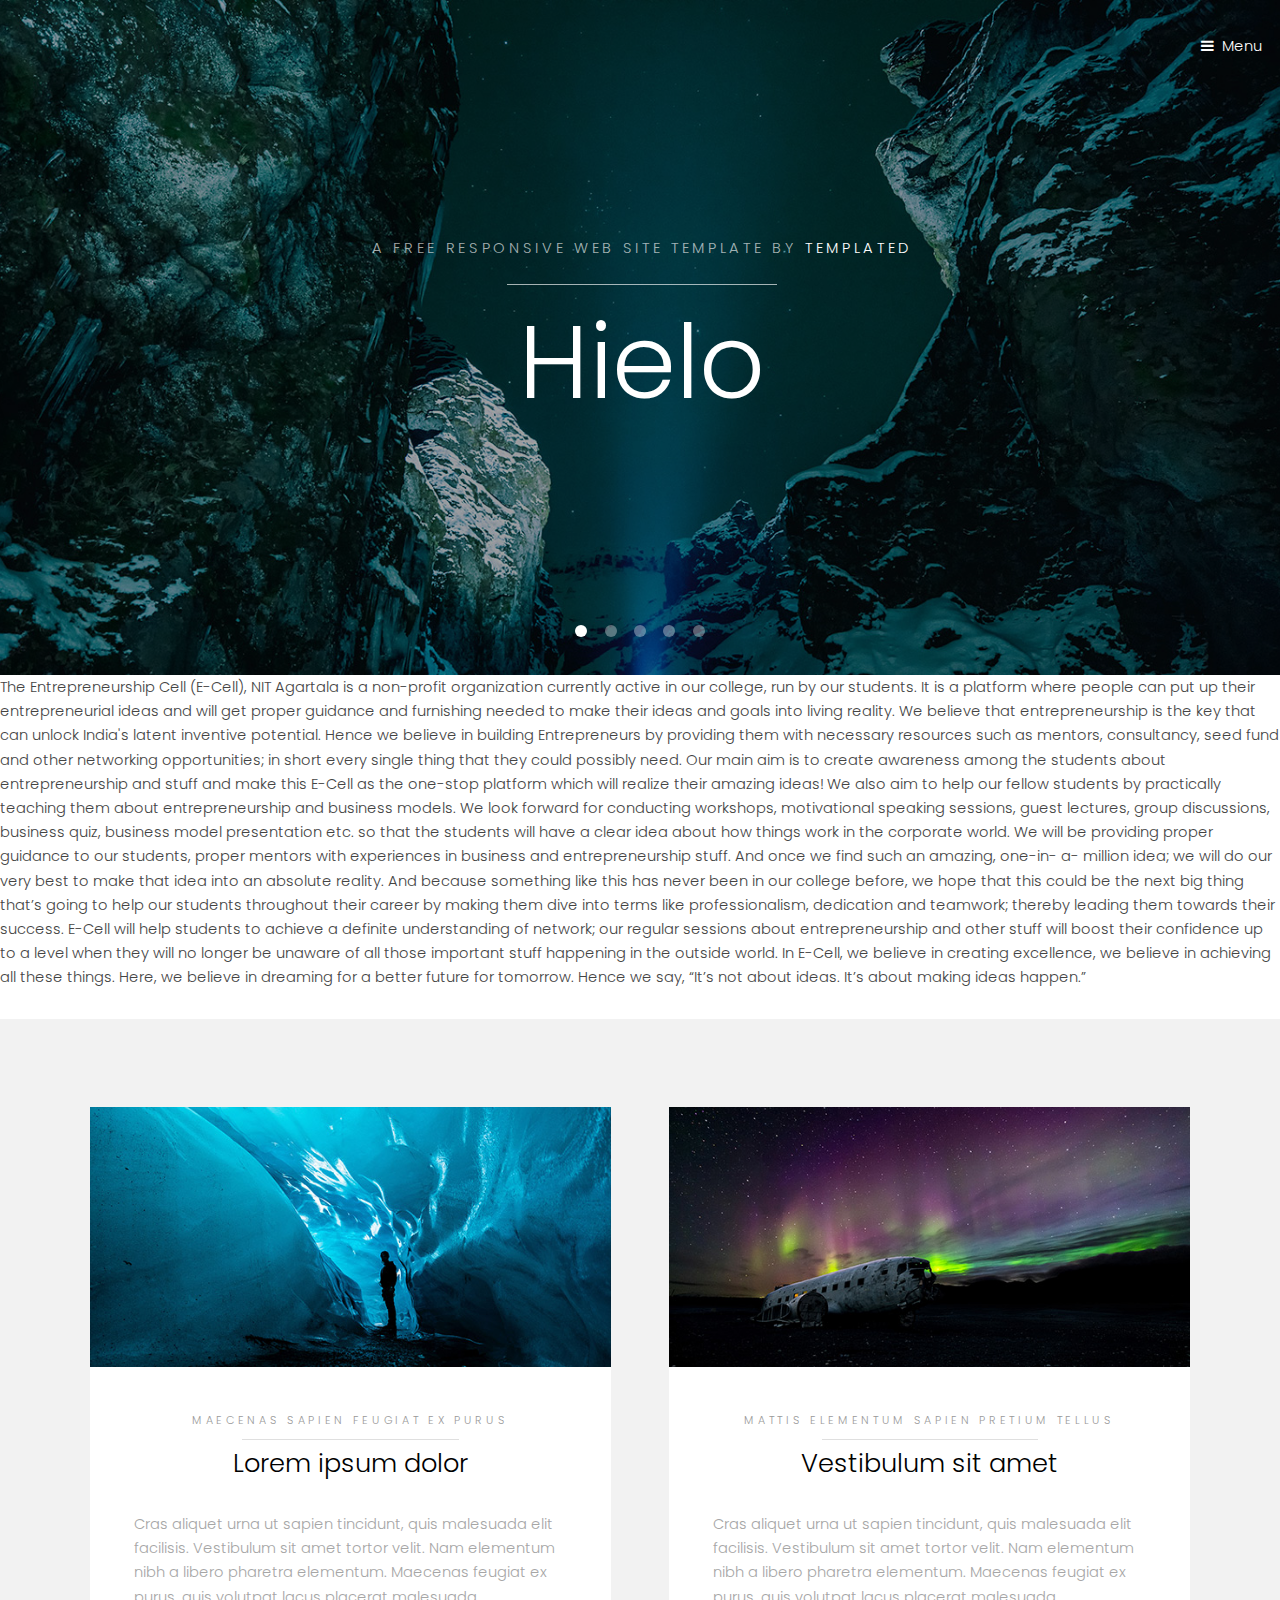
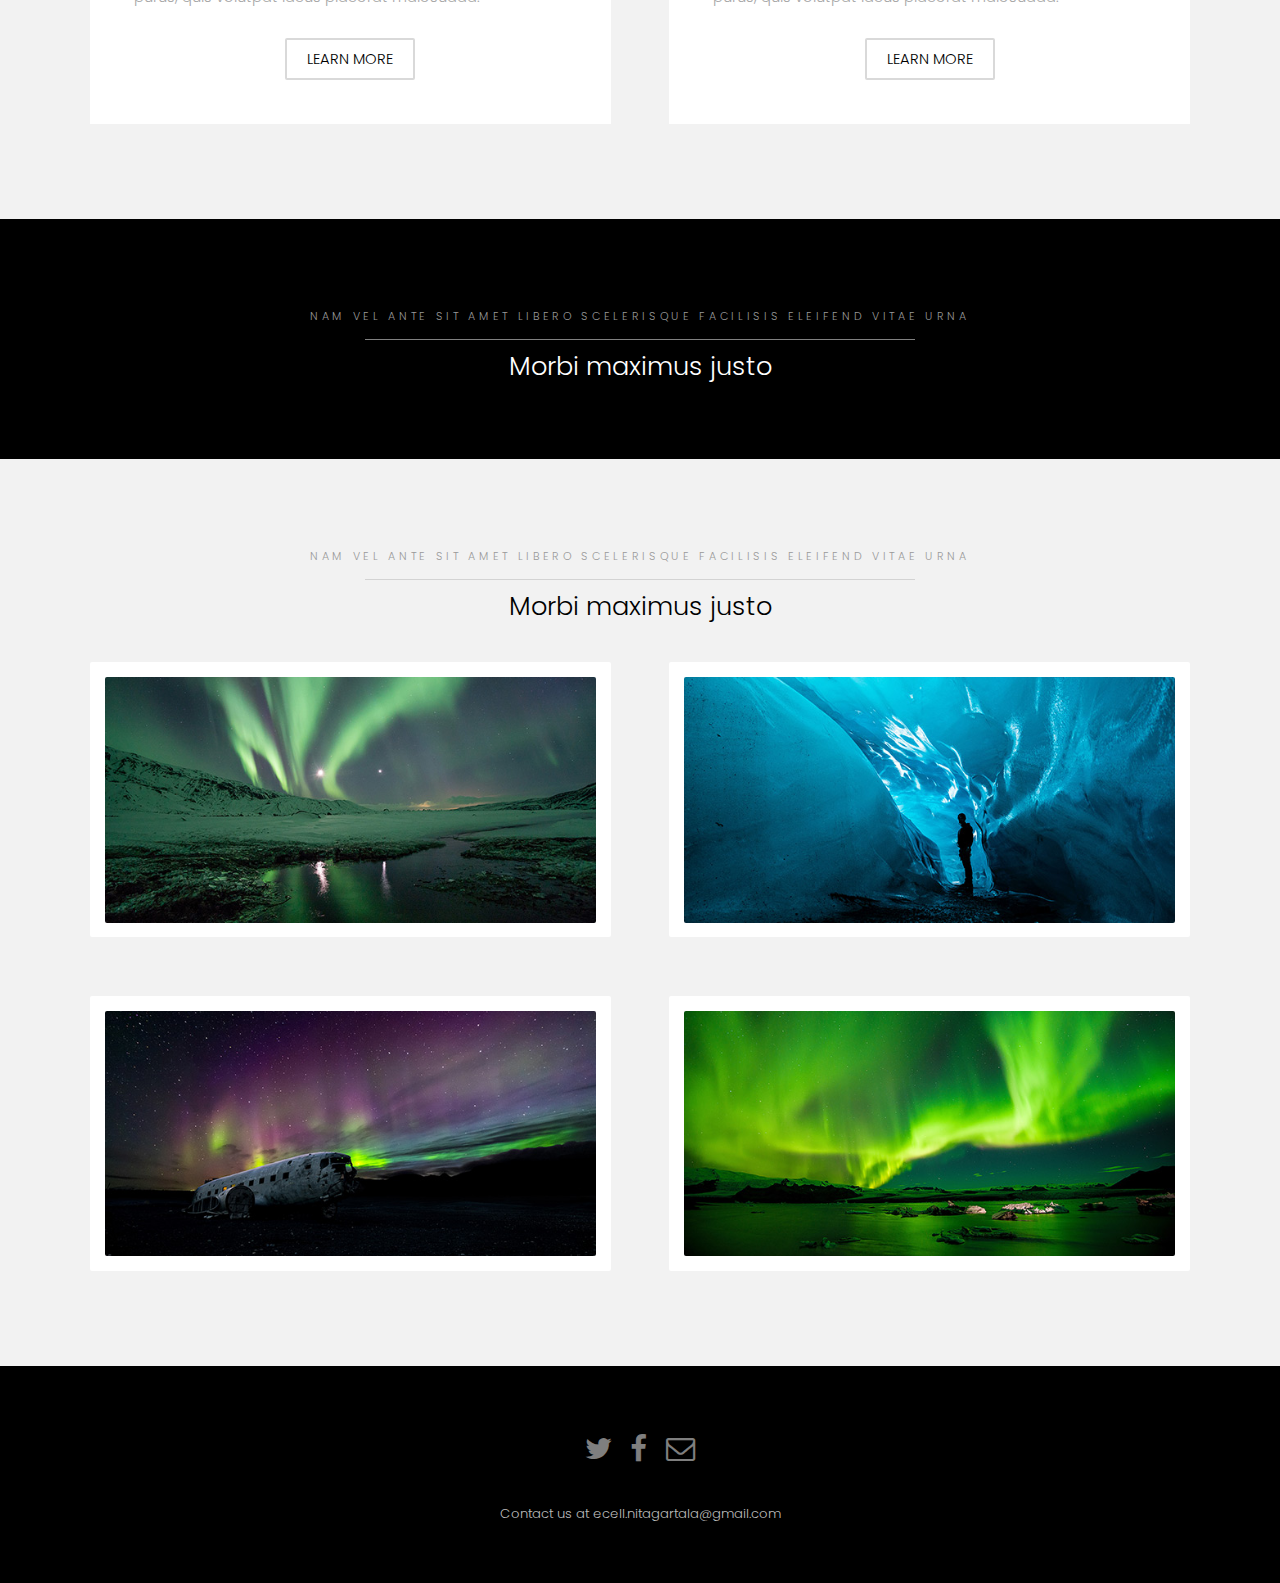
==== commit 80ec826e: "new changes" ====
--- a/index.html
+++ b/index.html
@@ -74,6 +74,38 @@
 				</article>
 			</section>
 
+			<section>
+				<p>
+					The Entrepreneurship Cell (E-Cell), NIT Agartala is a non-profit organization
+					currently active in our college, run by our students. It is a platform where people
+					can put up their entrepreneurial ideas and will get proper guidance and furnishing
+					needed to make their ideas and goals into living reality. We believe that
+					entrepreneurship is the key that can unlock India&#39;s latent inventive potential.
+					Hence we believe in building Entrepreneurs by providing them with necessary
+					resources such as mentors, consultancy, seed fund and other networking
+					opportunities; in short every single thing that they could possibly need.
+					Our main aim is to create awareness among the students about entrepreneurship
+					and stuff and make this E-Cell as the one-stop platform which will realize their
+					amazing ideas! We also aim to help our fellow students by practically teaching
+					them about entrepreneurship and business models. We look forward for
+					conducting workshops, motivational speaking sessions, guest lectures, group
+					discussions, business quiz, business model presentation etc. so that the students
+					will have a clear idea about how things work in the corporate world. We will be
+					providing proper guidance to our students, proper mentors with experiences in
+					business and entrepreneurship stuff. And once we find such an amazing, one-in- a-
+					million idea; we will do our very best to make that idea into an absolute reality.
+					And because something like this has never been in our college before, we hope
+					that this could be the next big thing that’s going to help our students throughout
+					their career by making them dive into terms like professionalism, dedication and
+					teamwork; thereby leading them towards their success. E-Cell will help students
+					to achieve a definite understanding of network; our regular sessions about
+					entrepreneurship and other stuff will boost their confidence up to a level when
+					they will no longer be unaware of all those important stuff happening in the
+					outside world. In E-Cell, we believe in creating excellence, we believe in achieving
+					all these things. Here, we believe in dreaming for a better future for tomorrow.
+					Hence we say, “It’s not about ideas. It’s about making ideas happen.”
+				</p>
+			</section>
 		<!-- One -->
 			<section id="one" class="wrapper style2">
 				<div class="inner">
@@ -166,14 +198,13 @@
 			<footer id="footer">
 				<div class="container">
 					<ul class="icons">
-						<li><a href="#" class="icon fa-twitter"><span class="label">Twitter</span></a></li>
-						<li><a href="#" class="icon fa-facebook"><span class="label">Facebook</span></a></li>
-						<li><a href="#" class="icon fa-instagram"><span class="label">Instagram</span></a></li>
-						<li><a href="#" class="icon fa-envelope-o"><span class="label">Email</span></a></li>
+						<li><a href="https://twitter.com/nitaecell" target="_blank_" class="icon fa-twitter"><span class="label">Twitter</span></a></li>
+						<li><a href="https://www.facebook.com/ecellnita" target="_blank_" class="icon fa-facebook"><span class="label">Facebook</span></a></li>
+						<li><a href="mailto:ecell.nitagartala@gmail.com" target="_blank_" class="icon fa-envelope-o"><span class="label">Email</span></a></li>
 					</ul>
 				</div>
 				<div class="copyright">
-					&copy; Untitled. All rights reserved.
+					Contact us at ecell.nitagartala@gmail.com<br>
 				</div>
 			</footer>
 
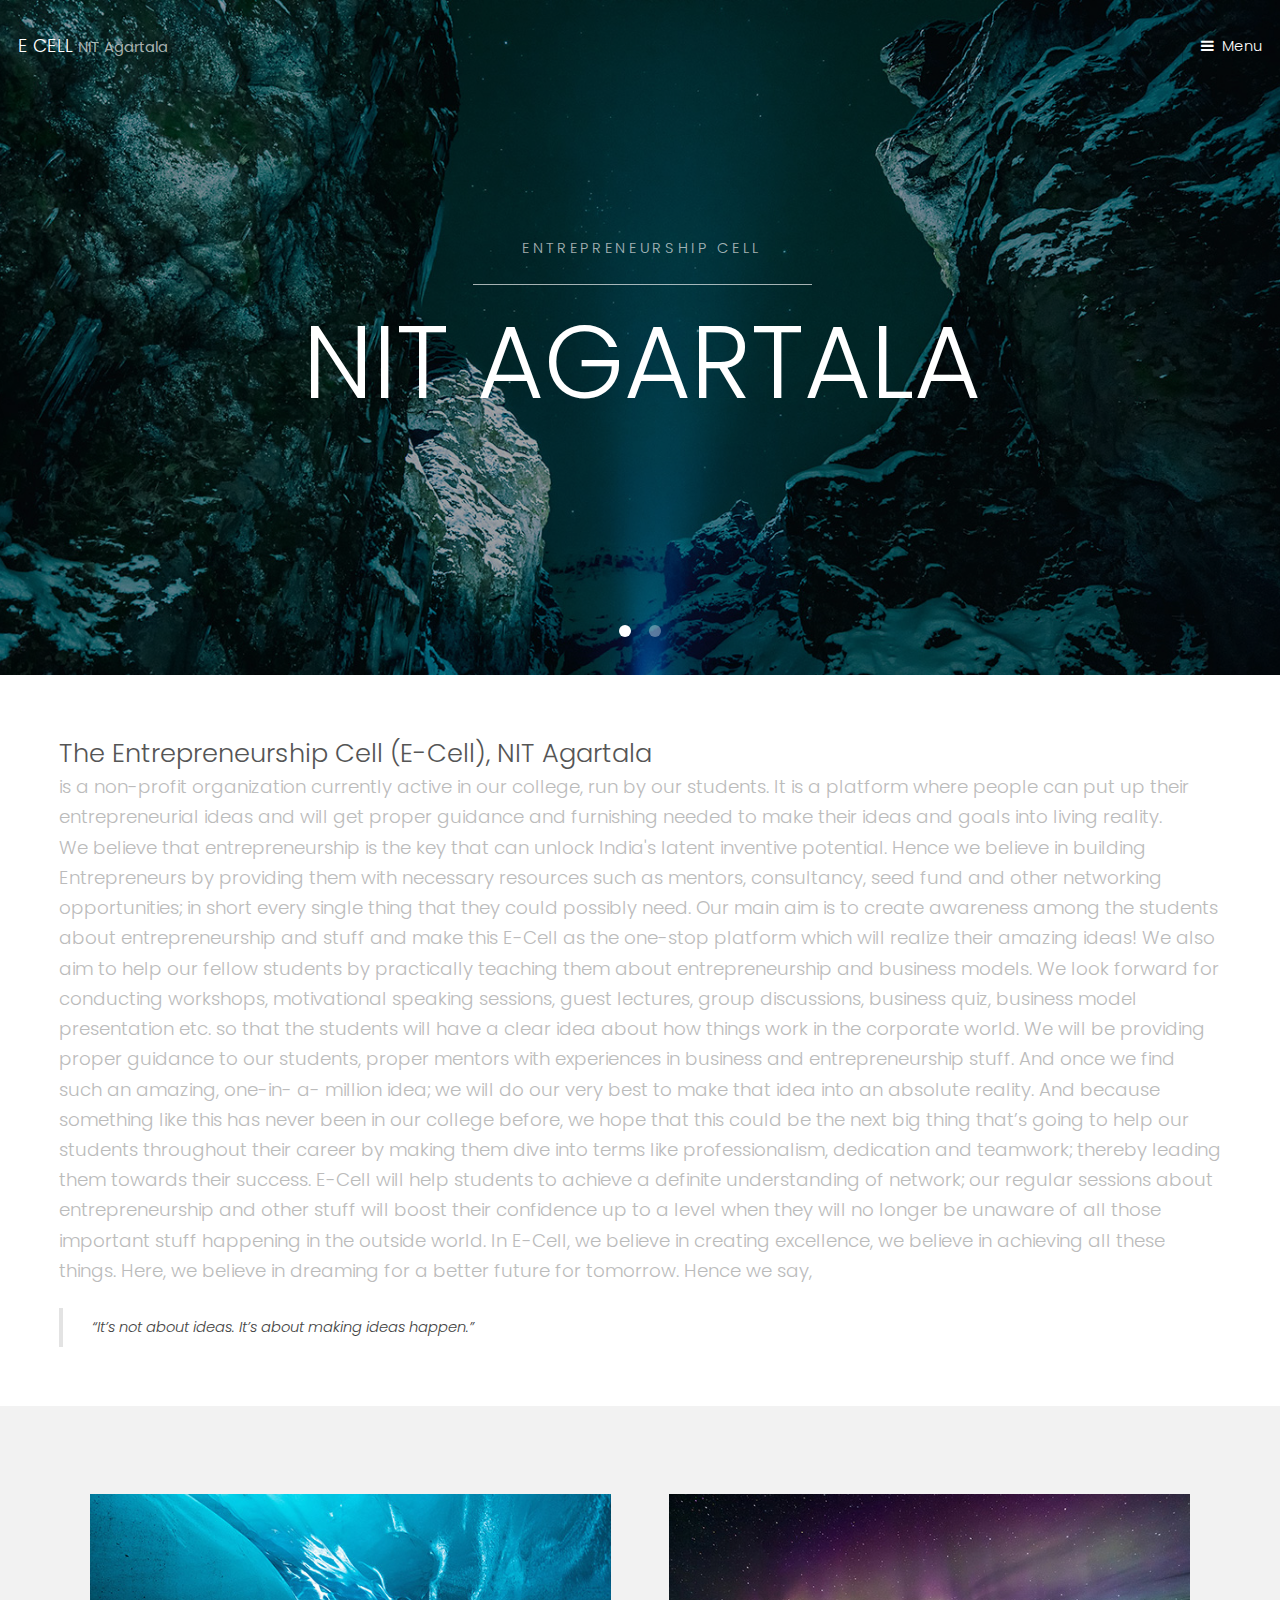
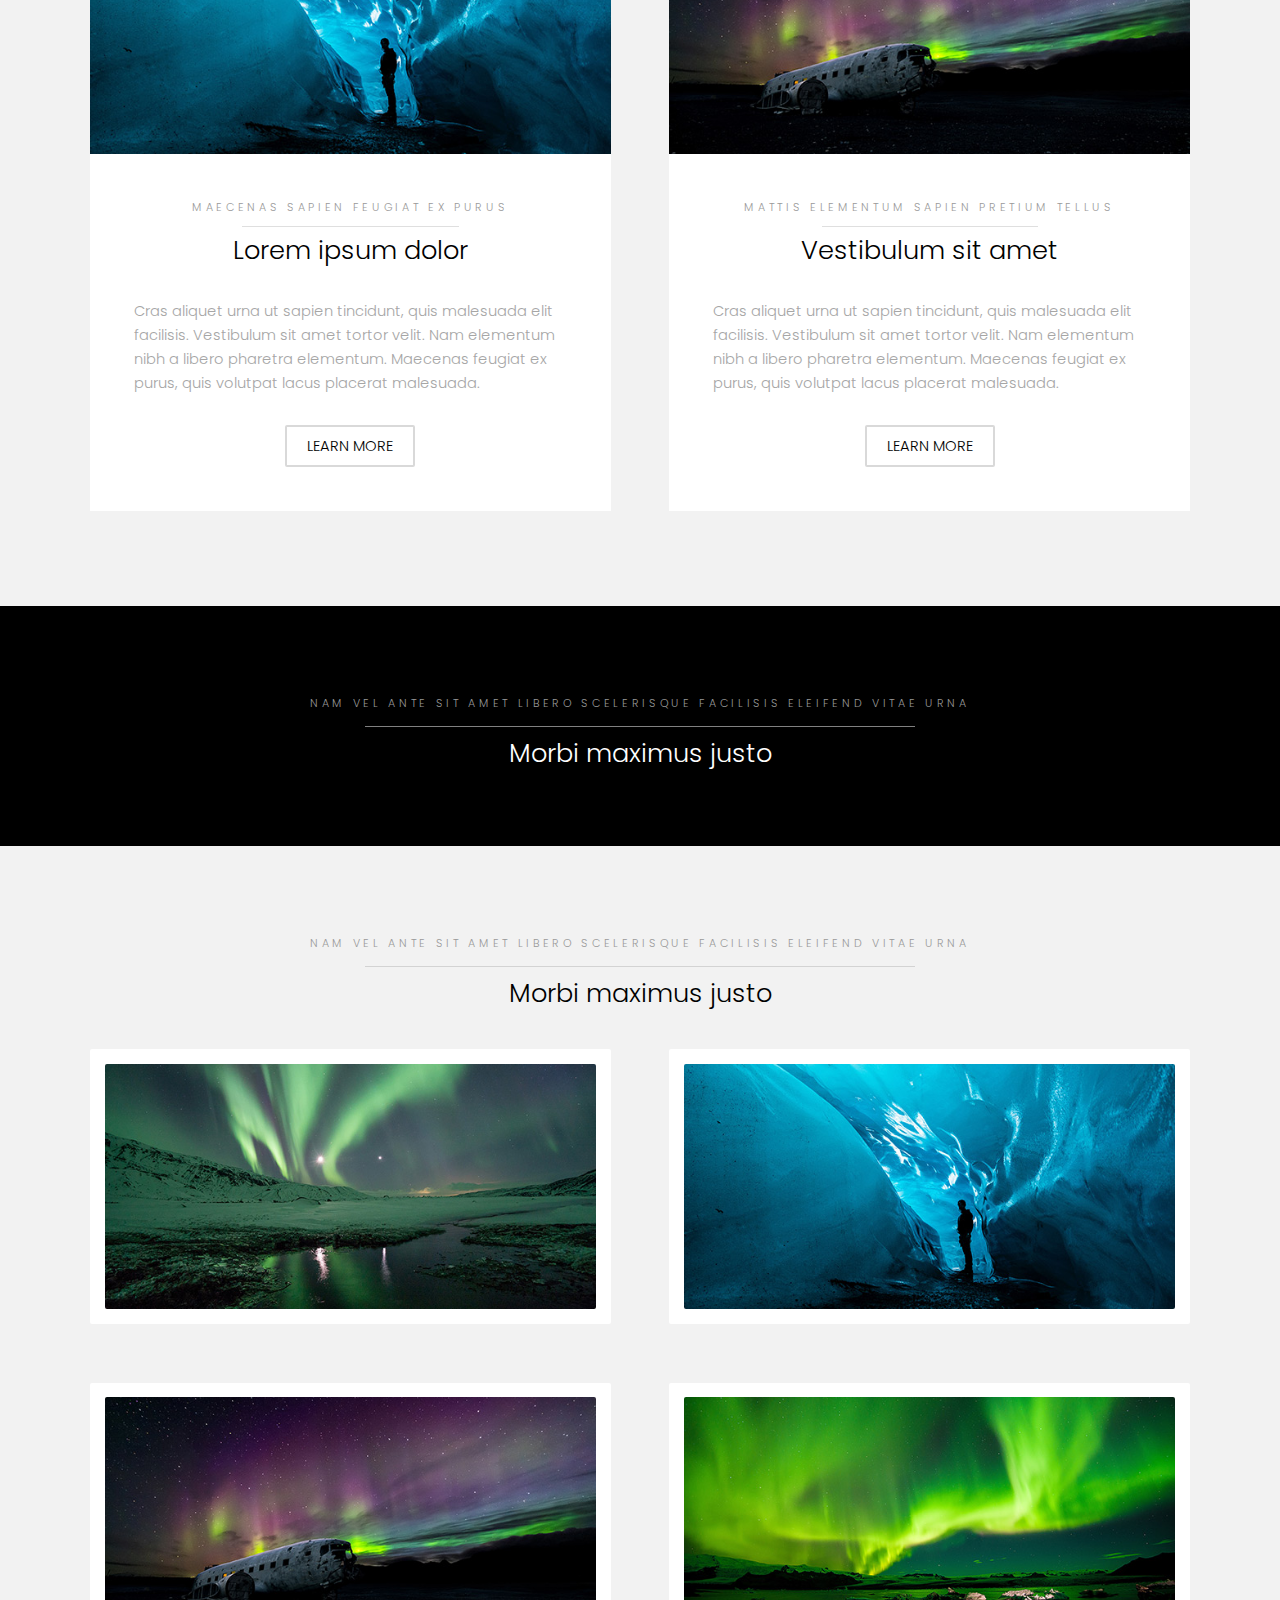
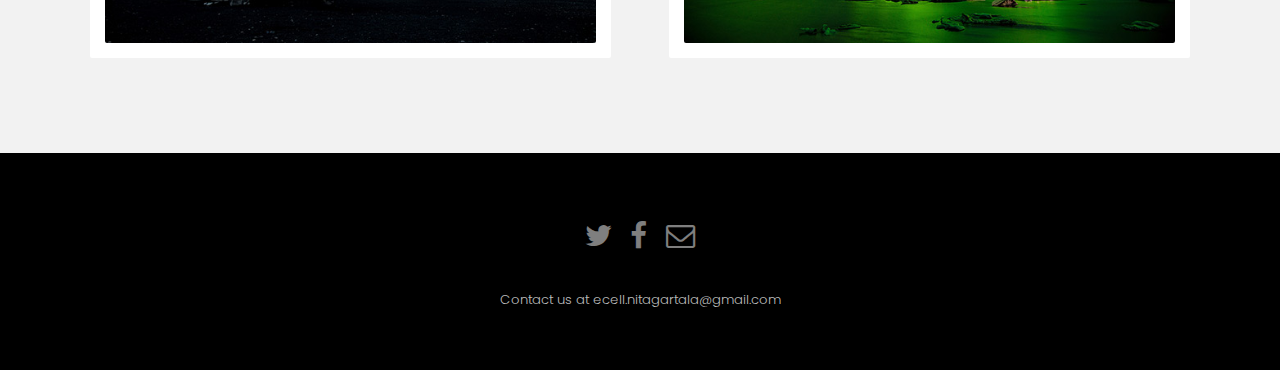
==== commit da6a16f2: "new changes" ====
--- a/index.html
+++ b/index.html
@@ -1,21 +1,23 @@
 <!DOCTYPE HTML>
 <html>
 	<head>
-		<title>E Cell Nita</title>
+		<title>Home-E Cell Nita</title>
 		<meta charset="utf-8" />
 		<meta name="viewport" content="width=device-width, initial-scale=1" />
 		<link rel="stylesheet" href="assets/css/main.css" />
-		<link rel="shortcut icon" href="icon.png" >
+		<link rel="shortcut icon" href="images/logo.png" >
 	</head>
 	<body>
 
 		<!-- Header -->
 			<header id="header" class="alt">
+				<div class="logo"><a href="index.html">E CELL <span>NIT Agartala</span></div>
 				<a href="#menu">Menu</a>
 			</header>
 
 		<!-- Nav -->
 			<nav id="menu">
+
 				<ul class="links">
 					<li><a href="index.html">Home</a></li>
 					<li><a href="events.html">Events</a></li>
@@ -31,8 +33,8 @@
 					<img src="images/slide01.jpg" alt="" />
 					<div class="inner">
 						<header>
-							<p>A free responsive web site template by <a href="https://templated.co">TEMPLATED</a></p>
-							<h2>Hielo</h2>
+							<p>entrepreneurship cell</p>
+							<h2>NIT AGARTALA</h2>
 						</header>
 					</div>
 				</article>
@@ -40,71 +42,48 @@
 					<img src="images/slide02.jpg" alt="" />
 					<div class="inner">
 						<header>
-							<p>Lorem ipsum dolor sit amet nullam feugiat</p>
-							<h2>Magna etiam</h2>
-						</header>
-					</div>
-				</article>
-				<article>
-					<img src="images/slide03.jpg"  alt="" />
-					<div class="inner">
-						<header>
-							<p>Sed cursus aliuam veroeros lorem ipsum nullam</p>
-							<h2>Tempus dolor</h2>
-						</header>
-					</div>
-				</article>
-				<article>
-					<img src="images/slide04.jpg"  alt="" />
-					<div class="inner">
-						<header>
-							<p>Adipiscing lorem ipsum feugiat sed phasellus consequat</p>
-							<h2>Etiam feugiat</h2>
-						</header>
-					</div>
-				</article>
-				<article>
-					<img src="images/slide05.jpg"  alt="" />
-					<div class="inner">
-						<header>
-							<p>Ipsum dolor sed magna veroeros lorem ipsum</p>
-							<h2>Lorem adipiscing</h2>
+							<p>upcoming and past </p>
+							<a href="events.html"><h2>EVENTS</h2></a>
 						</header>
 					</div>
 				</article>
 			</section>
 
 			<section>
-				<p>
-					The Entrepreneurship Cell (E-Cell), NIT Agartala is a non-profit organization
-					currently active in our college, run by our students. It is a platform where people
-					can put up their entrepreneurial ideas and will get proper guidance and furnishing
-					needed to make their ideas and goals into living reality. We believe that
-					entrepreneurship is the key that can unlock India&#39;s latent inventive potential.
-					Hence we believe in building Entrepreneurs by providing them with necessary
-					resources such as mentors, consultancy, seed fund and other networking
-					opportunities; in short every single thing that they could possibly need.
-					Our main aim is to create awareness among the students about entrepreneurship
-					and stuff and make this E-Cell as the one-stop platform which will realize their
-					amazing ideas! We also aim to help our fellow students by practically teaching
-					them about entrepreneurship and business models. We look forward for
-					conducting workshops, motivational speaking sessions, guest lectures, group
-					discussions, business quiz, business model presentation etc. so that the students
-					will have a clear idea about how things work in the corporate world. We will be
-					providing proper guidance to our students, proper mentors with experiences in
-					business and entrepreneurship stuff. And once we find such an amazing, one-in- a-
-					million idea; we will do our very best to make that idea into an absolute reality.
-					And because something like this has never been in our college before, we hope
-					that this could be the next big thing that’s going to help our students throughout
-					their career by making them dive into terms like professionalism, dedication and
-					teamwork; thereby leading them towards their success. E-Cell will help students
-					to achieve a definite understanding of network; our regular sessions about
-					entrepreneurship and other stuff will boost their confidence up to a level when
-					they will no longer be unaware of all those important stuff happening in the
-					outside world. In E-Cell, we believe in creating excellence, we believe in achieving
-					all these things. Here, we believe in dreaming for a better future for tomorrow.
-					Hence we say, “It’s not about ideas. It’s about making ideas happen.”
-				</p>
+				<div class="intro">
+					<header>
+									<h2>The Entrepreneurship Cell (E-Cell), NIT Agartala</h2>
+									<p>is a non-profit organization
+						currently active in our college, run by our students. It is a platform where people
+						can put up their entrepreneurial ideas and will get proper guidance and furnishing
+						needed to make their ideas and goals into living reality.<br> We believe that
+						entrepreneurship is the key that can unlock India's latent inventive potential.
+						Hence we believe in building Entrepreneurs by providing them with necessary
+						resources such as mentors, consultancy, seed fund and other networking
+						opportunities; in short every single thing that they could possibly need.
+						Our main aim is to create awareness among the students about entrepreneurship
+						and stuff and make this E-Cell as the one-stop platform which will realize their
+						amazing ideas! We also aim to help our fellow students by practically teaching
+						them about entrepreneurship and business models. We look forward for
+						conducting workshops, motivational speaking sessions, guest lectures, group
+						discussions, business quiz, business model presentation etc. so that the students
+						will have a clear idea about how things work in the corporate world. We will be
+						providing proper guidance to our students, proper mentors with experiences in
+						business and entrepreneurship stuff. And once we find such an amazing, one-in- a-
+						million idea; we will do our very best to make that idea into an absolute reality.
+						And because something like this has never been in our college before, we hope
+						that this could be the next big thing that’s going to help our students throughout
+						their career by making them dive into terms like professionalism, dedication and
+						teamwork; thereby leading them towards their success. E-Cell will help students
+						to achieve a definite understanding of network; our regular sessions about
+						entrepreneurship and other stuff will boost their confidence up to a level when
+						they will no longer be unaware of all those important stuff happening in the
+						outside world. In E-Cell, we believe in creating excellence, we believe in achieving
+						all these things. Here, we believe in dreaming for a better future for tomorrow.
+						Hence we say, 
+						<blockquote>“It’s not about ideas. It’s about making ideas happen.”</blockquote></p>
+								</header>
+				</div>
 			</section>
 		<!-- One -->
 			<section id="one" class="wrapper style2">
--- a/assets/css/main.css
+++ b/assets/css/main.css
@@ -3747,6 +3747,8 @@
 				font-size: .8em;
 				color: rgba(255, 255, 255, 0.65);
 			}
+
+		
 		#header > a {
 			-moz-transition: color 0.2s ease-in-out;
 			-webkit-transition: color 0.2s ease-in-out;
@@ -4308,4 +4310,7 @@
 				padding: 3rem 0 1rem 0 ;
 			}
 
+		}
+		.intro{
+			margin: 4rem;
 		}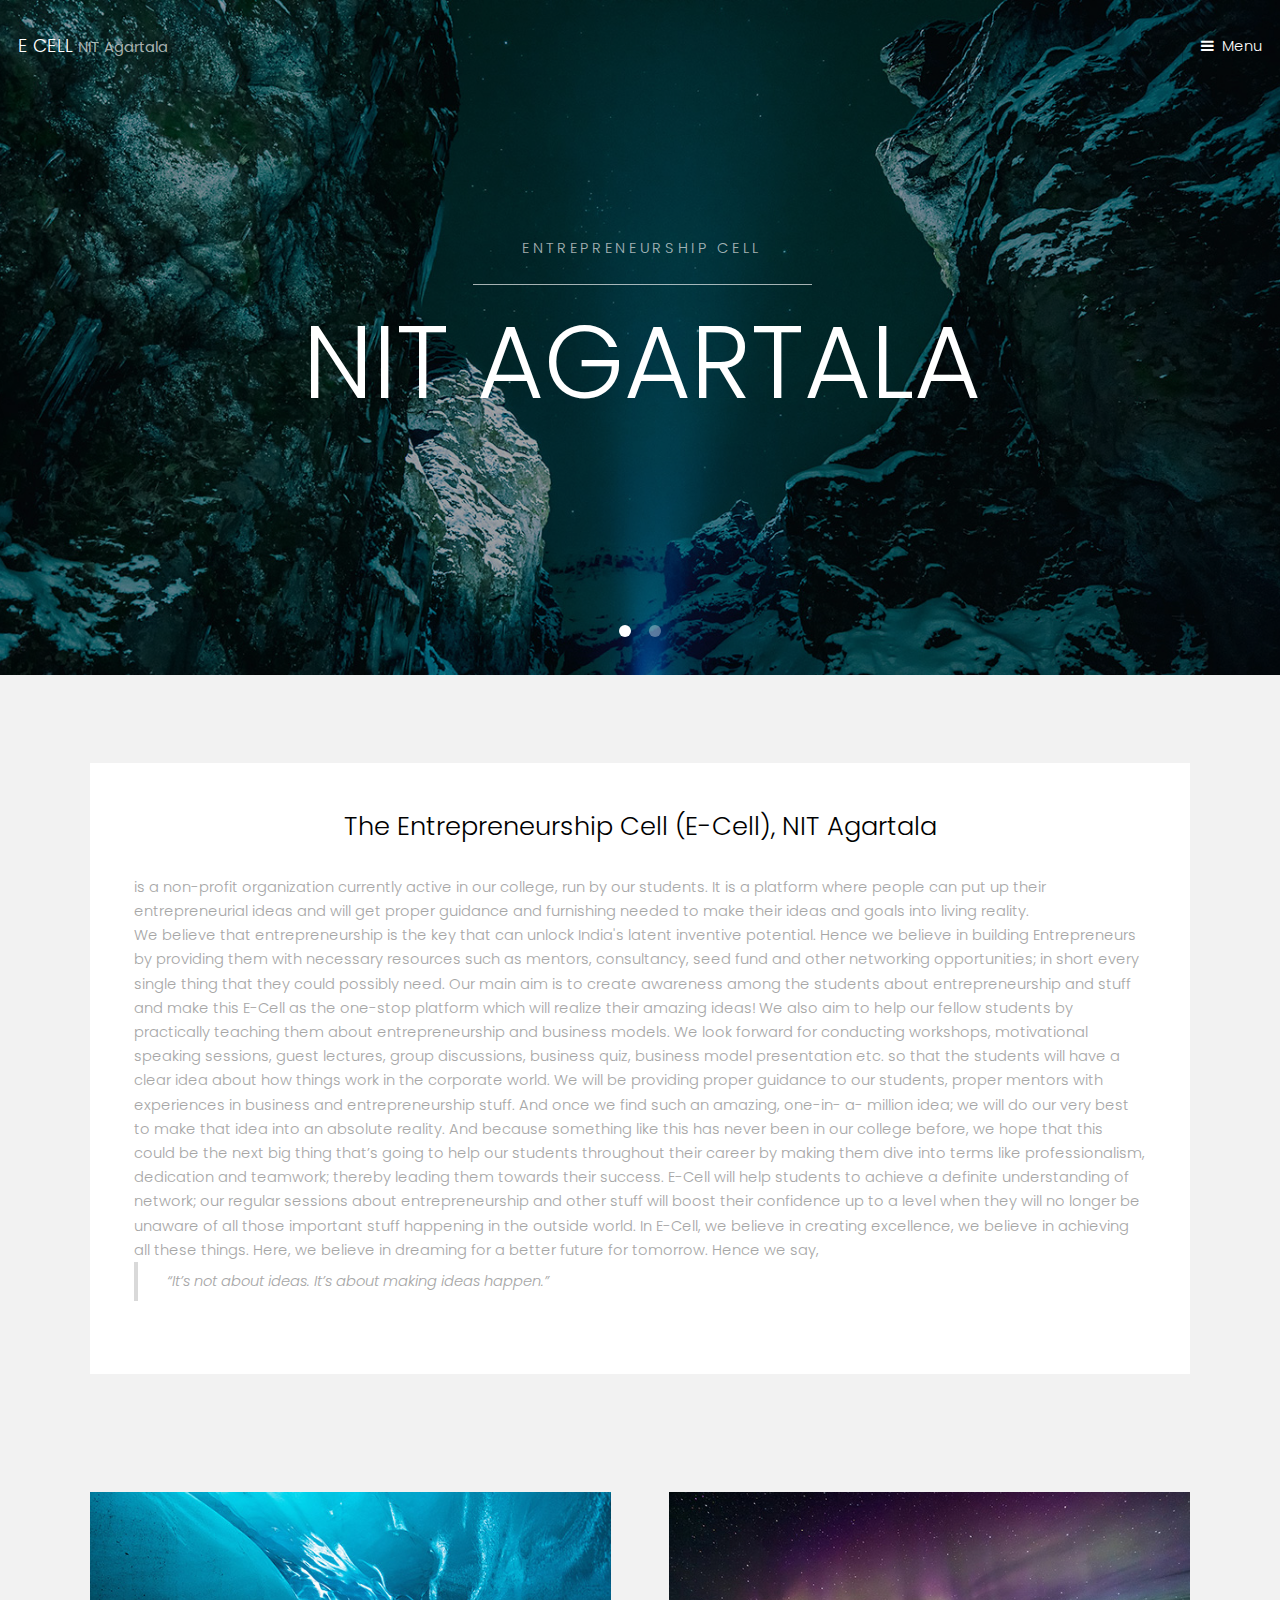
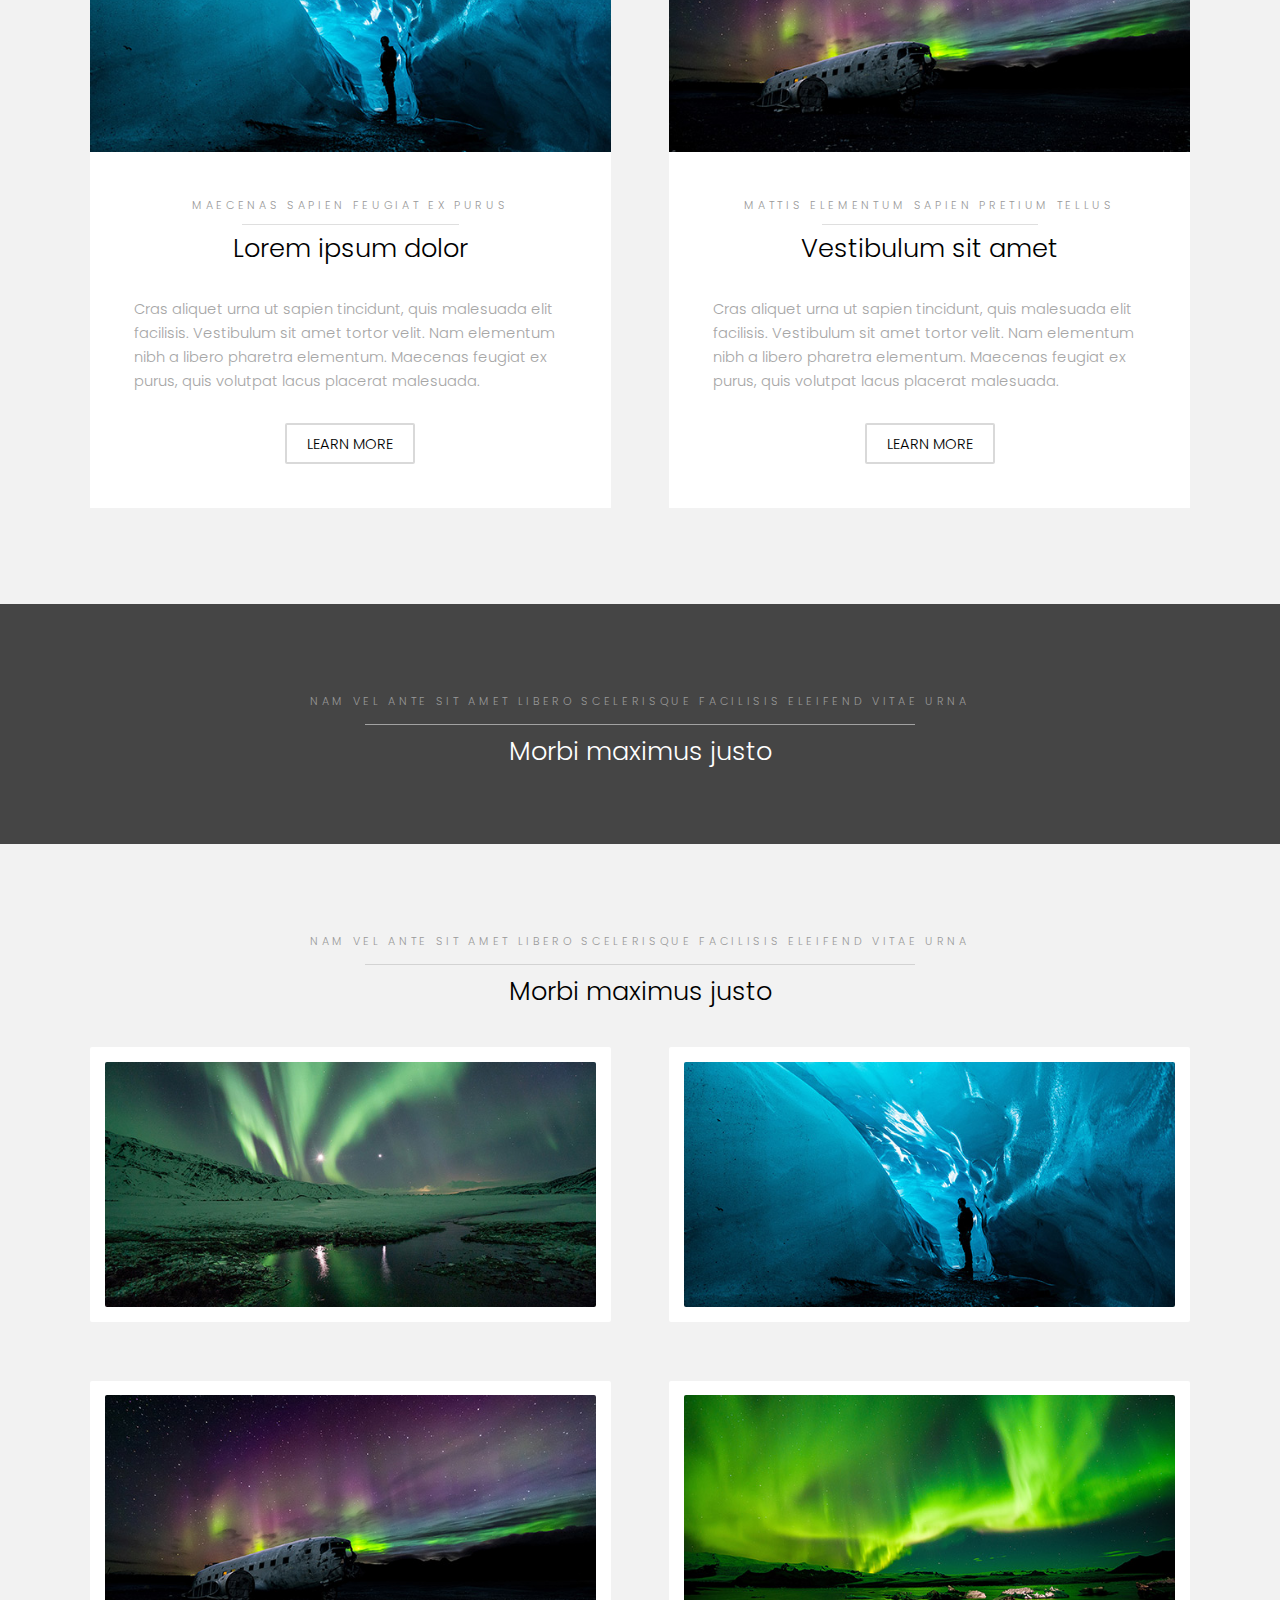
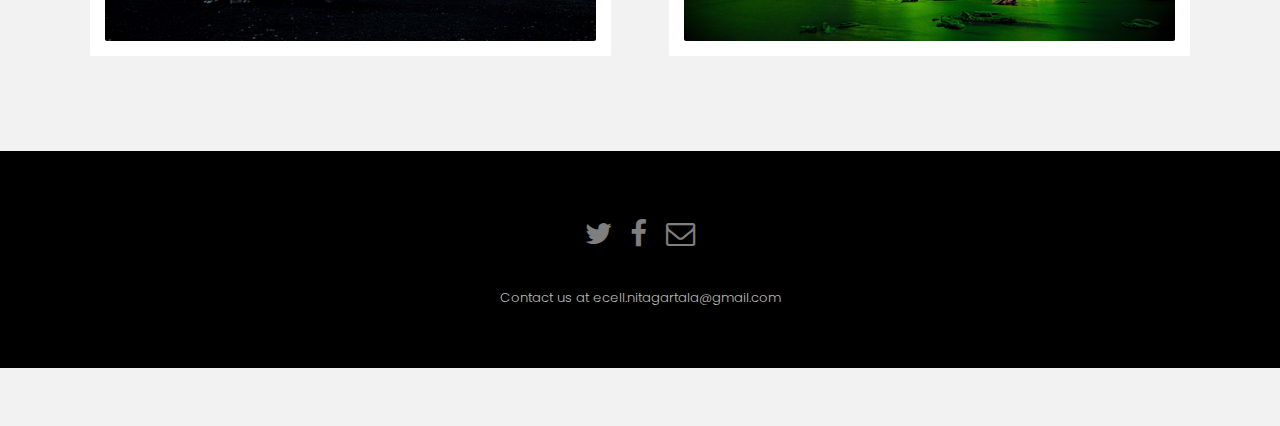
==== commit 99f2cc8d: "naya" ====
--- a/index.html
+++ b/index.html
@@ -48,12 +48,14 @@
 					</div>
 				</article>
 			</section>
-
-			<section>
-				<div class="intro">
-					<header>
-									<h2>The Entrepreneurship Cell (E-Cell), NIT Agartala</h2>
-									<p>is a non-profit organization
+			<section id="two" class="wrapper style2">
+				<div class="inner">
+					<div class="box">
+						<div class="content">
+							<header class="align-center">
+								<h2>The Entrepreneurship Cell (E-Cell), NIT Agartala</h2>
+							</header>
+							is a non-profit organization
 						currently active in our college, run by our students. It is a platform where people
 						can put up their entrepreneurial ideas and will get proper guidance and furnishing
 						needed to make their ideas and goals into living reality.<br> We believe that
@@ -82,9 +84,9 @@
 						all these things. Here, we believe in dreaming for a better future for tomorrow.
 						Hence we say, 
 						<blockquote>“It’s not about ideas. It’s about making ideas happen.”</blockquote></p>
-								</header>
-				</div>
-			</section>
+						</div>
+					</div>
+				</div>
 		<!-- One -->
 			<section id="one" class="wrapper style2">
 				<div class="inner">
--- a/assets/css/main.css
+++ b/assets/css/main.css
@@ -2318,7 +2318,6 @@
 		}
 
 /* Image */
-
 	.image {
 		border-radius: 2px;
 		border: 0;
@@ -2352,6 +2351,7 @@
 		}
 
 		.image.fit {
+
 			display: block;
 			margin: 0 0 2rem 0;
 			width: 100%;
@@ -3097,9 +3097,8 @@
 			}
 
 		.wrapper.style3 {
-			background-color: #000;
+			background-color: ##0c1b33;
 			color: #bfbfbf;
-			background-image: url(../../images/bg.jpg);
 			background-size: cover;
 			background-attachment: fixed;
 			background-position: center;
@@ -3524,7 +3523,9 @@
 			}
 
 		}
-
+		#team{
+    		border-radius: 50%;
+		}
 	.gallery {
 		width: 100%;
 		margin: 2.5rem 0 2.5rem 0;
@@ -3592,6 +3593,7 @@
 				margin: 0;
 			}
 
+
 		@media screen and (max-width: 980px) {
 
 			.gallery > * {
@@ -3748,7 +3750,7 @@
 				color: rgba(255, 255, 255, 0.65);
 			}
 
-		
+
 		#header > a {
 			-moz-transition: color 0.2s ease-in-out;
 			-webkit-transition: color 0.2s ease-in-out;
@@ -4309,8 +4311,3 @@
 			#footer {
 				padding: 3rem 0 1rem 0 ;
 			}
-
-		}
-		.intro{
-			margin: 4rem;
-		}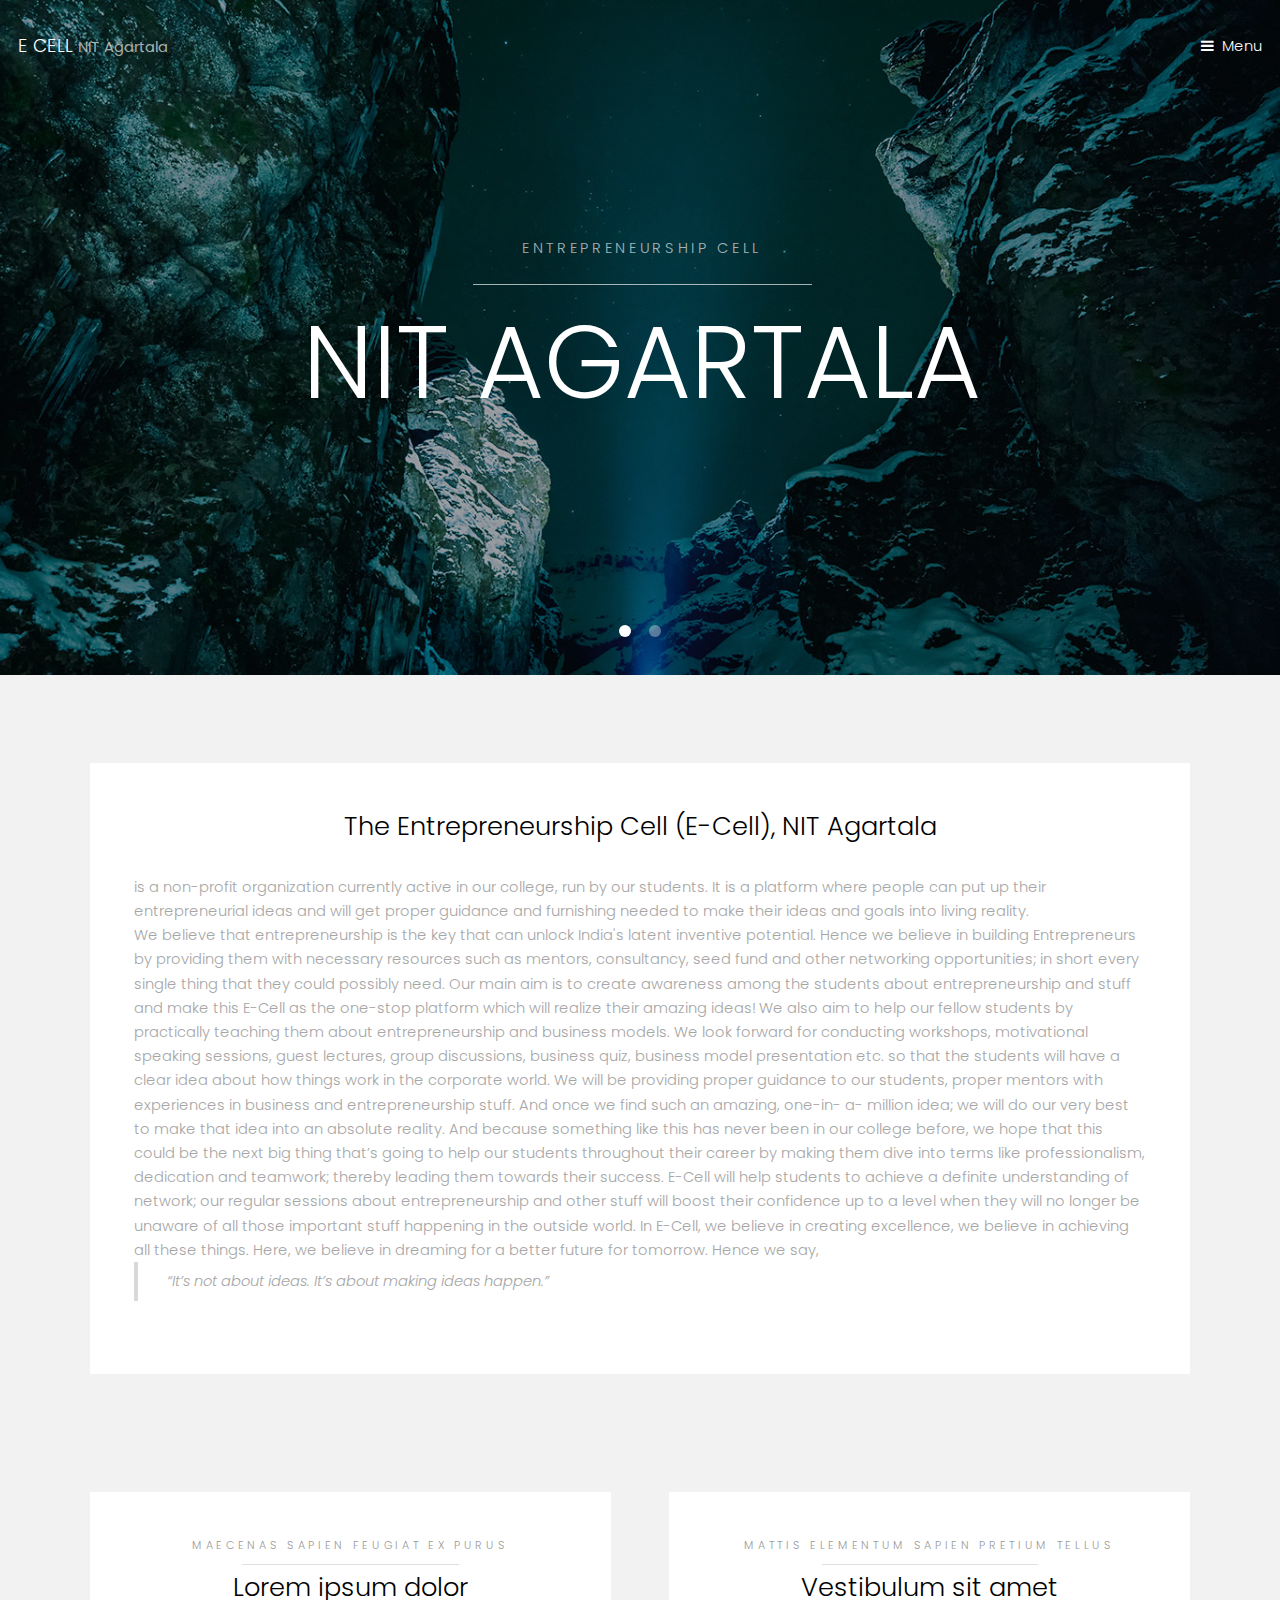
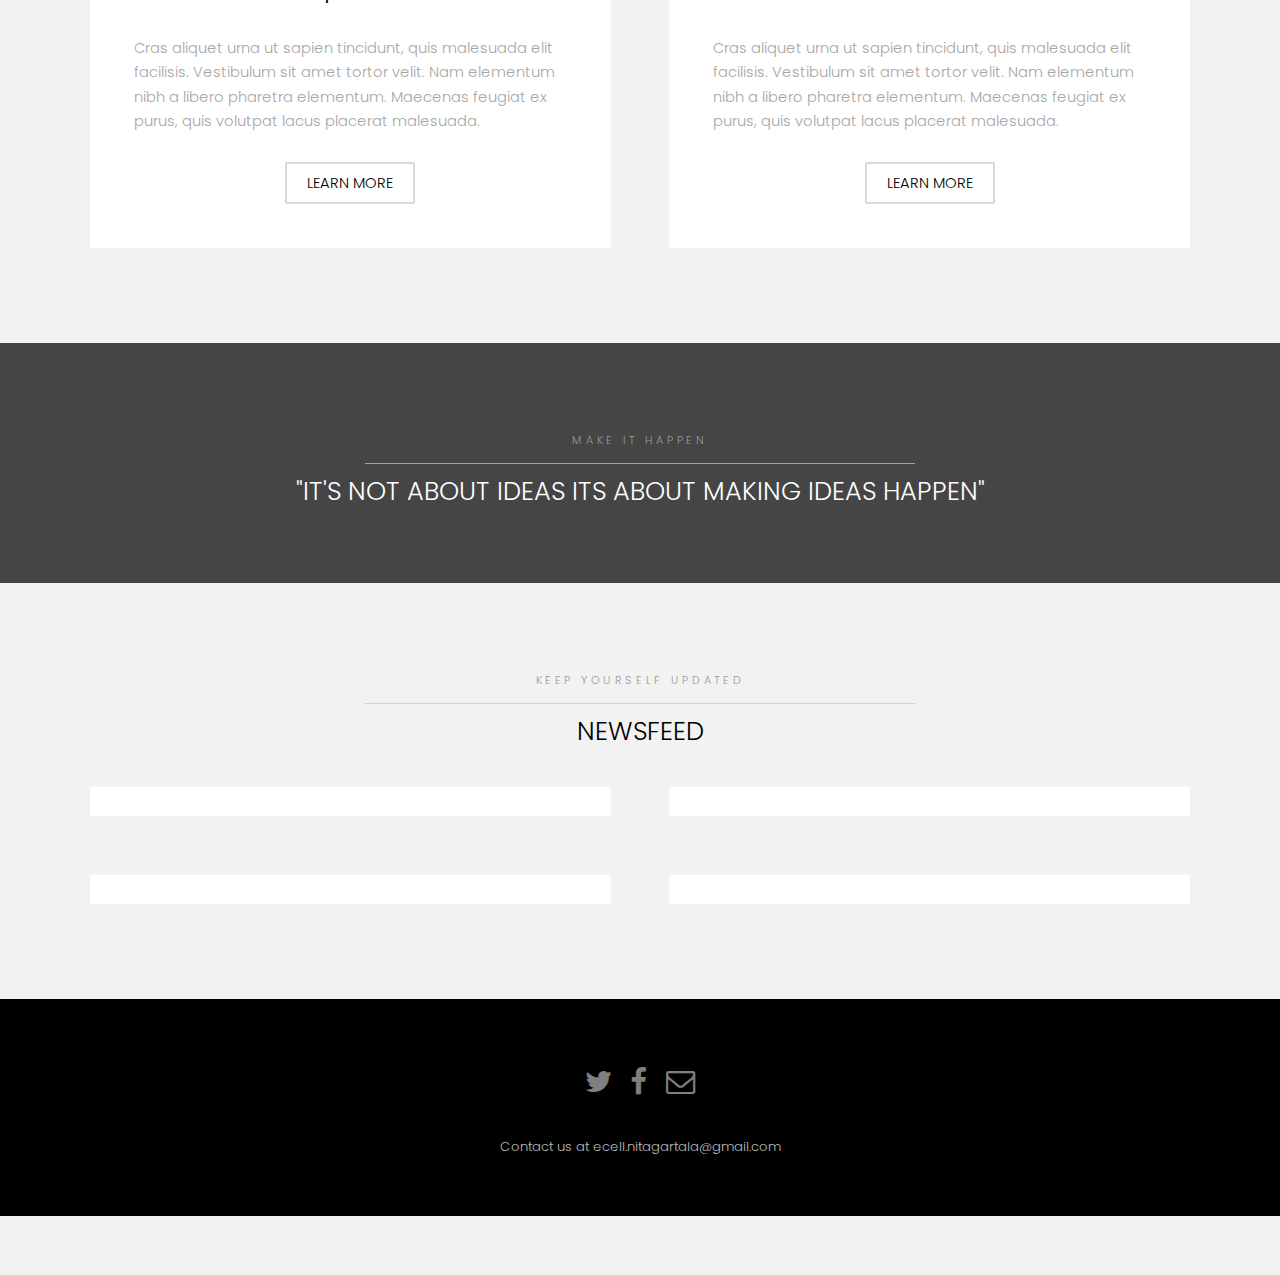
==== commit 4ca522a0: "Update index.html" ====
--- a/index.html
+++ b/index.html
@@ -95,7 +95,7 @@
 						<div>
 							<div class="box">
 								<div class="image fit">
-									<img src="images/pic02.jpg" alt="" />
+									<img src="images/TEAM1.jpg" alt="" />
 								</div>
 								<div class="content">
 									<header class="align-center">
@@ -113,7 +113,7 @@
 						<div>
 							<div class="box">
 								<div class="image fit">
-									<img src="images/pic03.jpg" alt="" />
+									<img src="images/TEAM2.jpg" alt="" />
 								</div>
 								<div class="content">
 									<header class="align-center">
@@ -136,8 +136,8 @@
 			<section id="two" class="wrapper style3">
 				<div class="inner">
 					<header class="align-center">
-						<p>Nam vel ante sit amet libero scelerisque facilisis eleifend vitae urna</p>
-						<h2>Morbi maximus justo</h2>
+						<p>MAKE IT HAPPEN</p>
+						<h2>"IT'S NOT ABOUT IDEAS ITS ABOUT MAKING IDEAS HAPPEN"</h2>
 					</header>
 				</div>
 			</section>
@@ -146,28 +146,28 @@
 			<section id="three" class="wrapper style2">
 				<div class="inner">
 					<header class="align-center">
-						<p class="special">Nam vel ante sit amet libero scelerisque facilisis eleifend vitae urna</p>
-						<h2>Morbi maximus justo</h2>
+						<p class="special">KEEP YOURSELF UPDATED</p>
+						<h2>NEWSFEED</h2>
 					</header>
 					<div class="gallery">
 						<div>
 							<div class="image fit">
-								<a href="#"><img src="images/pic01.jpg" alt="" /></a>
-							</div>
-						</div>
-						<div>
-							<div class="image fit">
-								<a href="#"><img src="images/pic02.jpg" alt="" /></a>
-							</div>
-						</div>
-						<div>
-							<div class="image fit">
-								<a href="#"><img src="images/pic03.jpg" alt="" /></a>
-							</div>
-						</div>
-						<div>
-							<div class="image fit">
-								<a href="#"><img src="images/pic04.jpg" alt="" /></a>
+								<a href="#"><img src="images/news1.jpg" alt="" /></a>
+							</div>
+						</div>
+						<div>
+							<div class="image fit">
+								<a href="#"><img src="images/news2.jpg" alt="" /></a>
+							</div>
+						</div>
+						<div>
+							<div class="image fit">
+								<a href="#"><img src="images/news3.jpg" alt="" /></a>
+							</div>
+						</div>
+						<div>
+							<div class="image fit">
+								<a href="#"><img src="images/news4.jpg" alt="" /></a>
 							</div>
 						</div>
 					</div>
@@ -197,4 +197,4 @@
 			<script src="assets/js/main.js"></script>
 
 	</body>
-</html>+</html>
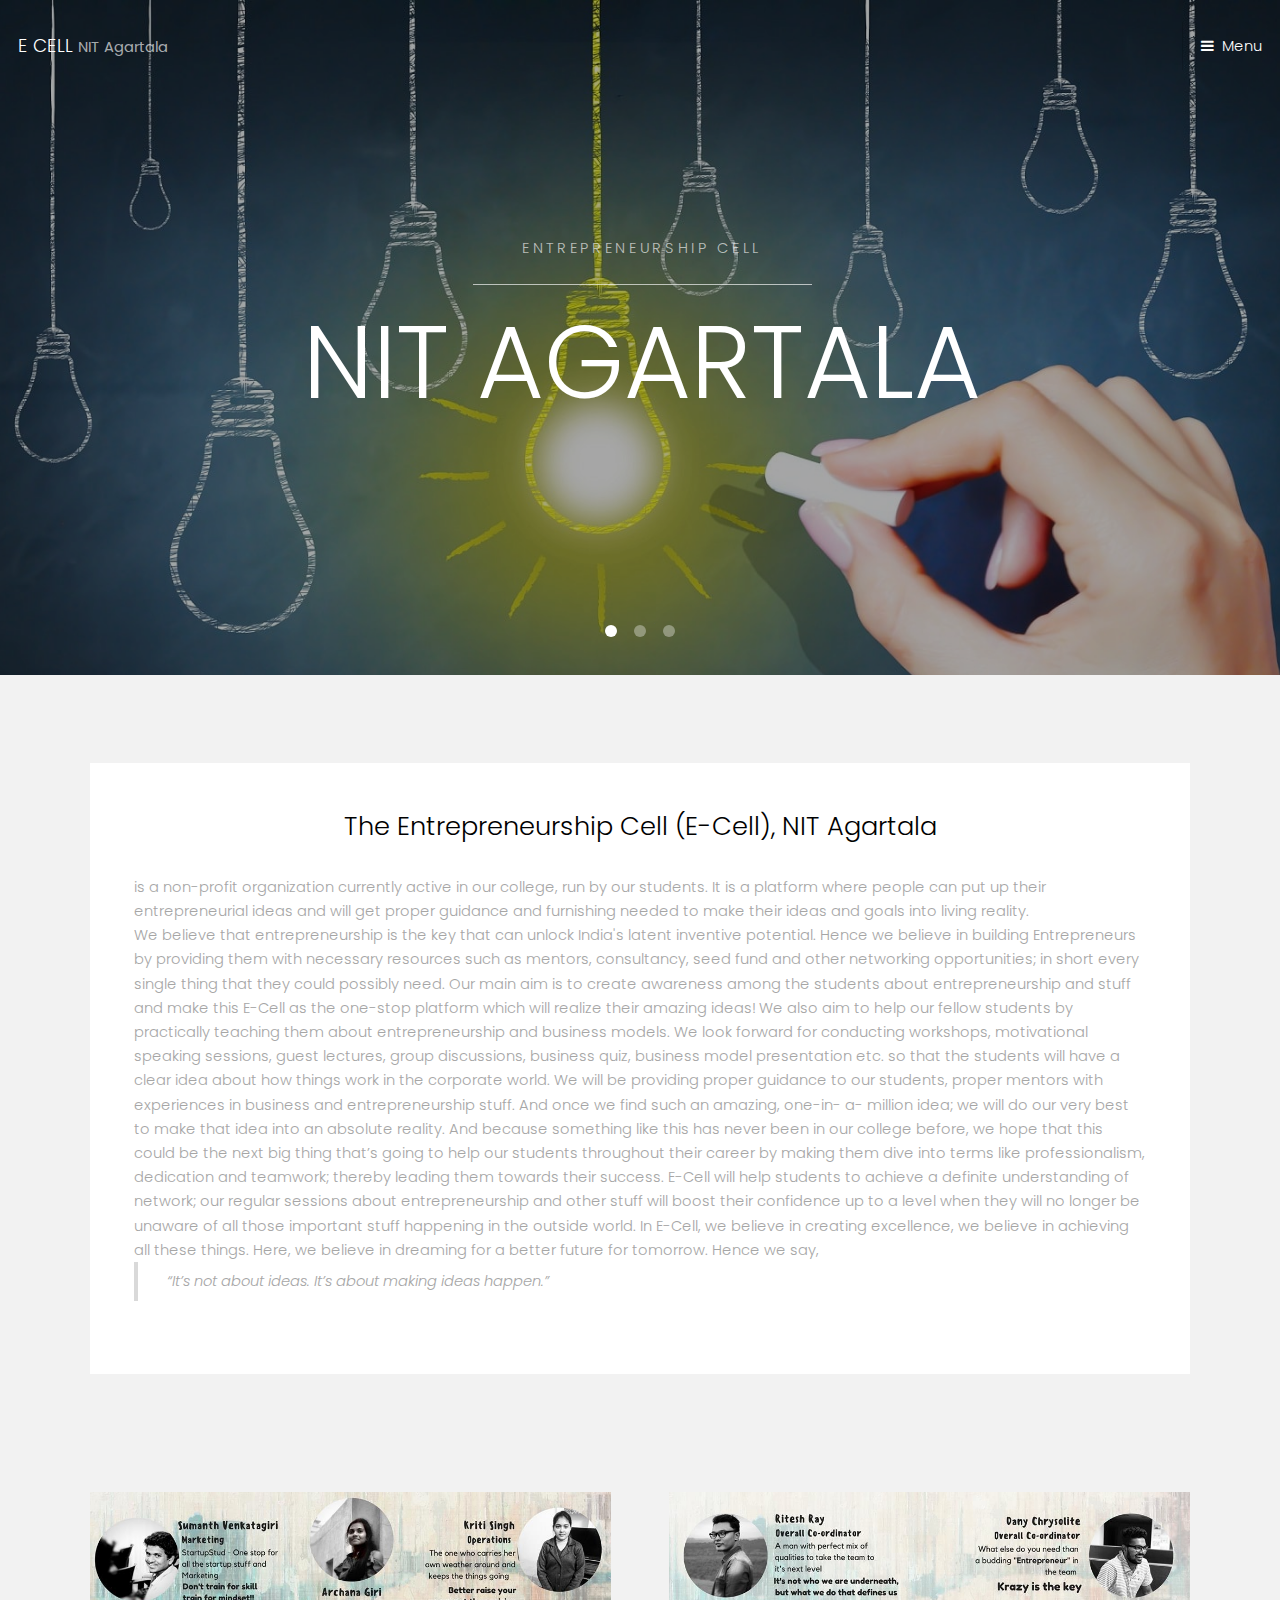
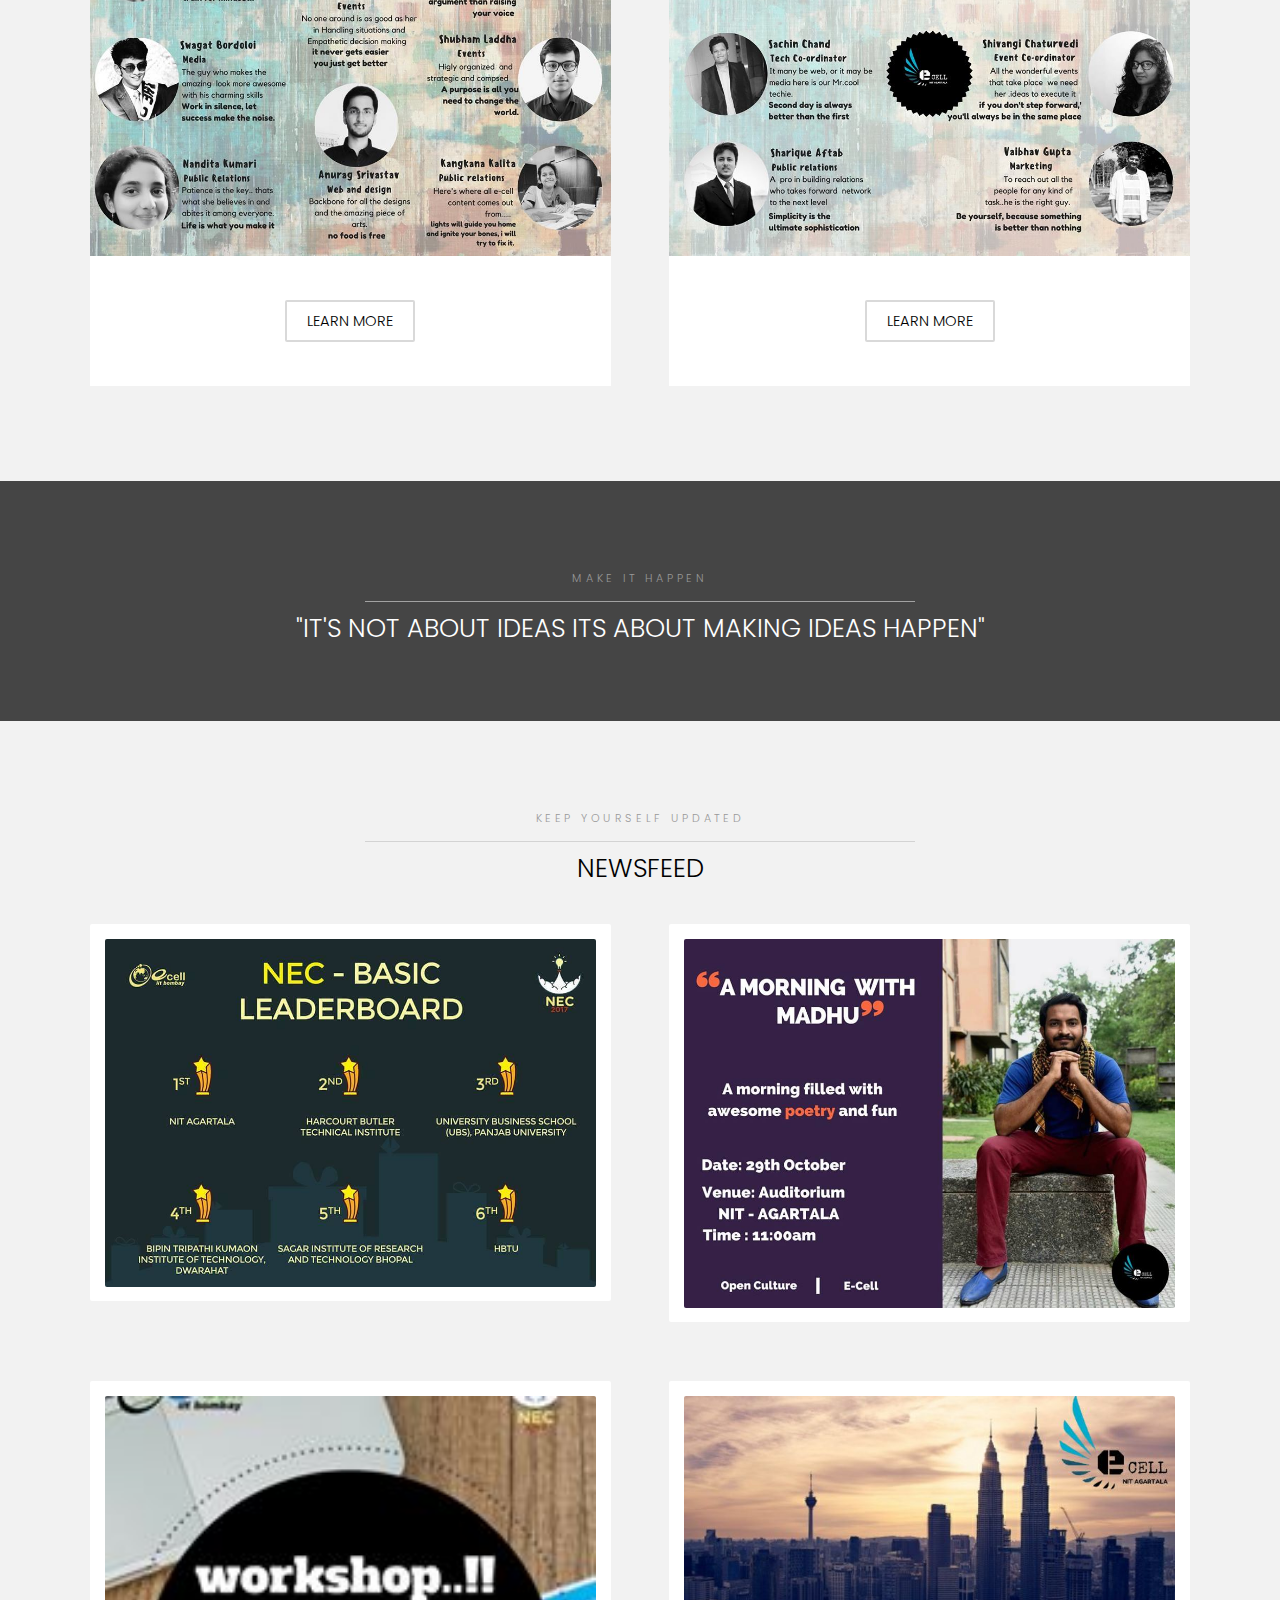
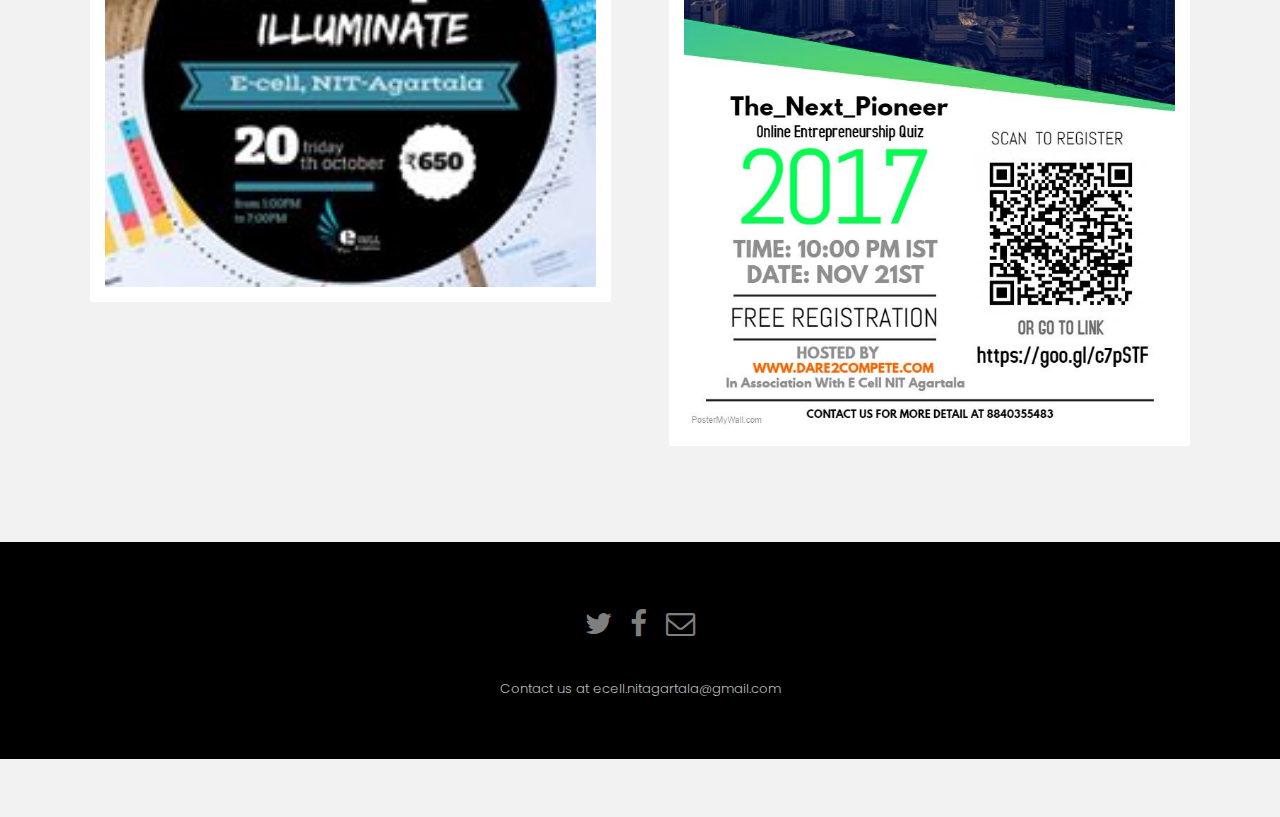
==== commit 42ee7412: "modified" ====
--- a/index.html
+++ b/index.html
@@ -1,200 +1,205 @@
-<!DOCTYPE HTML>
-<html>
-	<head>
-		<title>Home-E Cell Nita</title>
-		<meta charset="utf-8" />
-		<meta name="viewport" content="width=device-width, initial-scale=1" />
-		<link rel="stylesheet" href="assets/css/main.css" />
-		<link rel="shortcut icon" href="images/logo.png" >
-	</head>
-	<body>
-
-		<!-- Header -->
-			<header id="header" class="alt">
-				<div class="logo"><a href="index.html">E CELL <span>NIT Agartala</span></div>
-				<a href="#menu">Menu</a>
-			</header>
-
-		<!-- Nav -->
-			<nav id="menu">
-
-				<ul class="links">
-					<li><a href="index.html">Home</a></li>
-					<li><a href="events.html">Events</a></li>
-					<li><a href="news.html">Newsfeed</a></li>
-					<li><a href="team.html">About Us</a></li>
-					
-				</ul>
-			</nav>
-
-		<!-- Banner -->
-			<section class="banner full">
-				<article>
-					<img src="images/slide01.jpg" alt="" />
-					<div class="inner">
-						<header>
-							<p>entrepreneurship cell</p>
-							<h2>NIT AGARTALA</h2>
-						</header>
-					</div>
-				</article>
-				<article>
-					<img src="images/slide02.jpg" alt="" />
-					<div class="inner">
-						<header>
-							<p>upcoming and past </p>
-							<a href="events.html"><h2>EVENTS</h2></a>
-						</header>
-					</div>
-				</article>
-			</section>
-			<section id="two" class="wrapper style2">
-				<div class="inner">
-					<div class="box">
-						<div class="content">
-							<header class="align-center">
-								<h2>The Entrepreneurship Cell (E-Cell), NIT Agartala</h2>
-							</header>
-							is a non-profit organization
-						currently active in our college, run by our students. It is a platform where people
-						can put up their entrepreneurial ideas and will get proper guidance and furnishing
-						needed to make their ideas and goals into living reality.<br> We believe that
-						entrepreneurship is the key that can unlock India's latent inventive potential.
-						Hence we believe in building Entrepreneurs by providing them with necessary
-						resources such as mentors, consultancy, seed fund and other networking
-						opportunities; in short every single thing that they could possibly need.
-						Our main aim is to create awareness among the students about entrepreneurship
-						and stuff and make this E-Cell as the one-stop platform which will realize their
-						amazing ideas! We also aim to help our fellow students by practically teaching
-						them about entrepreneurship and business models. We look forward for
-						conducting workshops, motivational speaking sessions, guest lectures, group
-						discussions, business quiz, business model presentation etc. so that the students
-						will have a clear idea about how things work in the corporate world. We will be
-						providing proper guidance to our students, proper mentors with experiences in
-						business and entrepreneurship stuff. And once we find such an amazing, one-in- a-
-						million idea; we will do our very best to make that idea into an absolute reality.
-						And because something like this has never been in our college before, we hope
-						that this could be the next big thing that’s going to help our students throughout
-						their career by making them dive into terms like professionalism, dedication and
-						teamwork; thereby leading them towards their success. E-Cell will help students
-						to achieve a definite understanding of network; our regular sessions about
-						entrepreneurship and other stuff will boost their confidence up to a level when
-						they will no longer be unaware of all those important stuff happening in the
-						outside world. In E-Cell, we believe in creating excellence, we believe in achieving
-						all these things. Here, we believe in dreaming for a better future for tomorrow.
-						Hence we say, 
-						<blockquote>“It’s not about ideas. It’s about making ideas happen.”</blockquote></p>
-						</div>
-					</div>
-				</div>
-		<!-- One -->
-			<section id="one" class="wrapper style2">
-				<div class="inner">
-					<div class="grid-style">
-
-						<div>
-							<div class="box">
-								<div class="image fit">
-									<img src="images/TEAM1.jpg" alt="" />
-								</div>
-								<div class="content">
-									<header class="align-center">
-										<p>maecenas sapien feugiat ex purus</p>
-										<h2>Lorem ipsum dolor</h2>
-									</header>
-									<p> Cras aliquet urna ut sapien tincidunt, quis malesuada elit facilisis. Vestibulum sit amet tortor velit. Nam elementum nibh a libero pharetra elementum. Maecenas feugiat ex purus, quis volutpat lacus placerat malesuada.</p>
-									<footer class="align-center">
-										<a href="#" class="button alt">Learn More</a>
-									</footer>
-								</div>
-							</div>
-						</div>
-
-						<div>
-							<div class="box">
-								<div class="image fit">
-									<img src="images/TEAM2.jpg" alt="" />
-								</div>
-								<div class="content">
-									<header class="align-center">
-										<p>mattis elementum sapien pretium tellus</p>
-										<h2>Vestibulum sit amet</h2>
-									</header>
-									<p> Cras aliquet urna ut sapien tincidunt, quis malesuada elit facilisis. Vestibulum sit amet tortor velit. Nam elementum nibh a libero pharetra elementum. Maecenas feugiat ex purus, quis volutpat lacus placerat malesuada.</p>
-									<footer class="align-center">
-										<a href="#" class="button alt">Learn More</a>
-									</footer>
-								</div>
-							</div>
-						</div>
-
-					</div>
-				</div>
-			</section>
-
-		<!-- Two -->
-			<section id="two" class="wrapper style3">
-				<div class="inner">
-					<header class="align-center">
-						<p>MAKE IT HAPPEN</p>
-						<h2>"IT'S NOT ABOUT IDEAS ITS ABOUT MAKING IDEAS HAPPEN"</h2>
-					</header>
-				</div>
-			</section>
-
-		<!-- Three -->
-			<section id="three" class="wrapper style2">
-				<div class="inner">
-					<header class="align-center">
-						<p class="special">KEEP YOURSELF UPDATED</p>
-						<h2>NEWSFEED</h2>
-					</header>
-					<div class="gallery">
-						<div>
-							<div class="image fit">
-								<a href="#"><img src="images/news1.jpg" alt="" /></a>
-							</div>
-						</div>
-						<div>
-							<div class="image fit">
-								<a href="#"><img src="images/news2.jpg" alt="" /></a>
-							</div>
-						</div>
-						<div>
-							<div class="image fit">
-								<a href="#"><img src="images/news3.jpg" alt="" /></a>
-							</div>
-						</div>
-						<div>
-							<div class="image fit">
-								<a href="#"><img src="images/news4.jpg" alt="" /></a>
-							</div>
-						</div>
-					</div>
-				</div>
-			</section>
-
-
-		<!-- Footer -->
-			<footer id="footer">
-				<div class="container">
-					<ul class="icons">
-						<li><a href="https://twitter.com/nitaecell" target="_blank_" class="icon fa-twitter"><span class="label">Twitter</span></a></li>
-						<li><a href="https://www.facebook.com/ecellnita" target="_blank_" class="icon fa-facebook"><span class="label">Facebook</span></a></li>
-						<li><a href="mailto:ecell.nitagartala@gmail.com" target="_blank_" class="icon fa-envelope-o"><span class="label">Email</span></a></li>
-					</ul>
-				</div>
-				<div class="copyright">
-					Contact us at ecell.nitagartala@gmail.com<br>
-				</div>
-			</footer>
-
-		<!-- Scripts -->
-			<script src="assets/js/jquery.min.js"></script>
-			<script src="assets/js/jquery.scrollex.min.js"></script>
-			<script src="assets/js/skel.min.js"></script>
-			<script src="assets/js/util.js"></script>
-			<script src="assets/js/main.js"></script>
-
-	</body>
-</html>
+<!DOCTYPE HTML>
+<html>
+	<head>
+		<title>Home-E Cell Nita</title>
+		<meta charset="utf-8" />
+		<meta name="viewport" content="width=device-width, initial-scale=1" />
+		<link rel="stylesheet" href="assets/css/main.css" />
+		<link rel="shortcut icon" href="images/logo.png" >
+	</head>
+	<body>
+
+		<!-- Header -->
+			<header id="header" class="alt">
+				<div class="logo"><a href="index.html">E CELL <span>NIT Agartala</span></div>
+				<a href="#menu">Menu</a>
+			</header>
+
+		<!-- Nav -->
+			<nav id="menu">
+
+				<ul class="links">
+					<li><a href="index.html">Home</a></li>
+					<li><a href="events.html">Events</a></li>
+					<li><a href="news.html">Newsfeed</a></li>
+					<li><a href="team.html">About Us</a></li>
+					
+				</ul>
+			</nav>
+
+		<!-- Banner -->
+			<section class="banner full">
+				<article>
+					<img src="images/slide01.jpg" alt="" />
+					<div class="inner">
+						<header>
+							<p>Entrepreneurship cell</p>
+							<h2 href="index.html">NIT AGARTALA</h2>
+						</header>
+					</div>
+				</article>
+				<article>
+					<img src="images/slide02.jpg" alt="" />
+					<div class="inner">
+						<header>
+							<p>upcoming and past </p>
+							<a href="events.html"><h2>EVENTS</h2></a>
+						</header>
+					</div>
+				</article>
+				<article>
+					<img src="images/slide03.jpg" alt="" />
+					<div class="inner">
+						<header>
+							<p>Keep Yourself Updated</p>
+							<a href="events.html"><h2>Newsfeed</h2></a>
+						</header>
+					</div>
+				</article>
+			</section>
+			<section id="two" class="wrapper style2">
+				<div class="inner">
+					<div class="box">
+						<div class="content">
+							<header class="align-center">
+								<h2>The Entrepreneurship Cell (E-Cell), NIT Agartala</h2>
+							</header>
+							is a non-profit organization
+						currently active in our college, run by our students. It is a platform where people
+						can put up their entrepreneurial ideas and will get proper guidance and furnishing
+						needed to make their ideas and goals into living reality.<br> We believe that
+						entrepreneurship is the key that can unlock India's latent inventive potential.
+						Hence we believe in building Entrepreneurs by providing them with necessary
+						resources such as mentors, consultancy, seed fund and other networking
+						opportunities; in short every single thing that they could possibly need.
+						Our main aim is to create awareness among the students about entrepreneurship
+						and stuff and make this E-Cell as the one-stop platform which will realize their
+						amazing ideas! We also aim to help our fellow students by practically teaching
+						them about entrepreneurship and business models. We look forward for
+						conducting workshops, motivational speaking sessions, guest lectures, group
+						discussions, business quiz, business model presentation etc. so that the students
+						will have a clear idea about how things work in the corporate world. We will be
+						providing proper guidance to our students, proper mentors with experiences in
+						business and entrepreneurship stuff. And once we find such an amazing, one-in- a-
+						million idea; we will do our very best to make that idea into an absolute reality.
+						And because something like this has never been in our college before, we hope
+						that this could be the next big thing that’s going to help our students throughout
+						their career by making them dive into terms like professionalism, dedication and
+						teamwork; thereby leading them towards their success. E-Cell will help students
+						to achieve a definite understanding of network; our regular sessions about
+						entrepreneurship and other stuff will boost their confidence up to a level when
+						they will no longer be unaware of all those important stuff happening in the
+						outside world. In E-Cell, we believe in creating excellence, we believe in achieving
+						all these things. Here, we believe in dreaming for a better future for tomorrow.
+						Hence we say, 
+						<blockquote>“It’s not about ideas. It’s about making ideas happen.”</blockquote></p>
+						</div>
+					</div>
+				</div>
+		<!-- One -->
+			<section id="one" class="wrapper style2">
+				<div class="inner">
+					<div class="grid-style">
+
+						<div>
+							<div class="box">
+								<div class="image fit">
+									<img src="images/TEAM1.jpg" alt="" />
+								</div>
+								<div class="content">
+									<header class="align-center">
+										
+									</header>
+									<footer class="align-center">
+										<a href="#" class="button alt">Learn More</a>
+									</footer>
+								</div>
+							</div>
+						</div>
+
+						<div>
+							<div class="box">
+								<div class="image fit">
+									<img src="images/TEAM2.jpg" alt="" />
+								</div>
+								<div class="content">
+									<header class="align-center">
+										
+									</header>
+									<footer class="align-center">
+										<a href="#" class="button alt">Learn More</a>
+									</footer>
+								</div>
+							</div>
+						</div>
+
+					</div>
+				</div>
+			</section>
+
+		<!-- Two -->
+			<section id="two" class="wrapper style3">
+				<div class="inner">
+					<header class="align-center">
+						<p>MAKE IT HAPPEN</p>
+						<h2>"IT'S NOT ABOUT IDEAS ITS ABOUT MAKING IDEAS HAPPEN"</h2>
+					</header>
+				</div>
+			</section>
+
+		<!-- Three -->
+			<section id="three" class="wrapper style2">
+				<div class="inner">
+					<header class="align-center">
+						<p class="special">KEEP YOURSELF UPDATED</p>
+						<h2>NEWSFEED</h2>
+					</header>
+					<div class="gallery">
+						<div>
+							<div class="image fit">
+								<a href="#"><img src="images/news1.jpg" alt="" /></a>
+							</div>
+						</div>
+						<div>
+							<div class="image fit">
+								<a href="#"><img src="images/news2.jpg" alt="" /></a>
+							</div>
+						</div>
+						<div>
+							<div class="image fit">
+								<a href="#"><img src="images/news3.jpg" alt="" /></a>
+							</div>
+						</div>
+						<div>
+							<div class="image fit">
+								<a href="#"><img src="images/news4.jpg" alt="" /></a>
+							</div>
+						</div>
+					</div>
+				</div>
+			</section>
+
+
+		<!-- Footer -->
+			<footer id="footer">
+				<div class="container">
+					<ul class="icons">
+						<li><a href="https://twitter.com/nitaecell" target="_blank_" class="icon fa-twitter"><span class="label">Twitter</span></a></li>
+						<li><a href="https://www.facebook.com/ecellnita" target="_blank_" class="icon fa-facebook"><span class="label">Facebook</span></a></li>
+						<li><a href="mailto:ecell.nitagartala@gmail.com" target="_blank_" class="icon fa-envelope-o"><span class="label">Email</span></a></li>
+					</ul>
+				</div>
+				<div class="copyright">
+					Contact us at ecell.nitagartala@gmail.com<br>
+				</div>
+			</footer>
+
+		<!-- Scripts -->
+			<script src="assets/js/jquery.min.js"></script>
+			<script src="assets/js/jquery.scrollex.min.js"></script>
+			<script src="assets/js/skel.min.js"></script>
+			<script src="assets/js/util.js"></script>
+			<script src="assets/js/main.js"></script>
+
+	</body>
+</html>